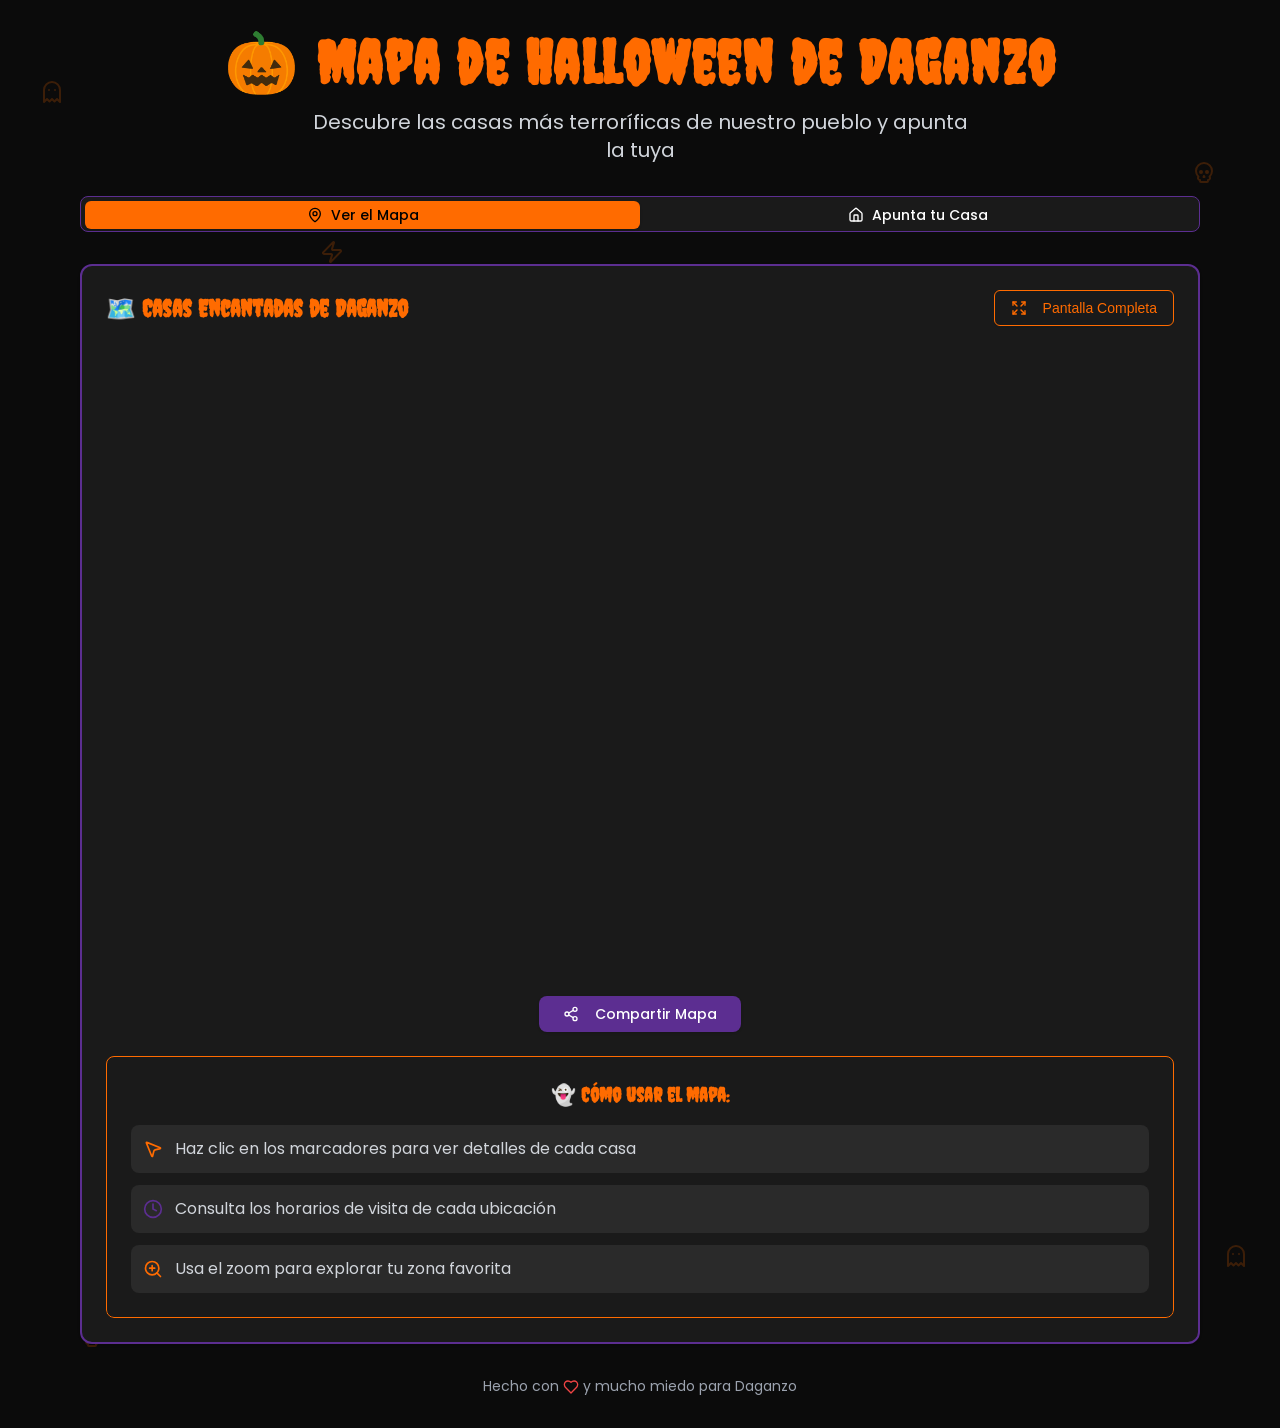
==== index.html @ 1470e87d "Add files via upload" ====
<!DOCTYPE html>
<!-- saved from url=(0047)https://spooky-map-1.preview.emergentagent.com/ -->
<html lang="es"><head><meta http-equiv="Content-Type" content="text/html; charset=UTF-8">
    
    <link rel="icon" href="data:image/svg+xml,&lt;svg xmlns=%22http://www.w3.org/2000/svg%22 viewBox=%220 0 100 100%22&gt;&lt;text y=%22.9em%22 font-size=%2290%22&gt;%F0%9F%8E%83&lt;/text&gt;&lt;/svg&gt;">
    <meta name="viewport" content="width=device-width, initial-scale=1">
    <meta name="theme-color" content="#ff6b00">
    <meta name="description" content="Mapa de Halloween de Daganzo - Descubre las casas más terroríficas del pueblo y apunta la tuya">
    <link rel="preconnect" href="https://fonts.googleapis.com/">
    <link rel="preconnect" href="https://fonts.gstatic.com/" crossorigin="">
    <title>🎃 Mapa de Halloween de Daganzo</title>
  <script defer="" src="./🎃 Mapa de Halloween de Daganzo_files/bundle.js.descarga"></script><style>*, ::before, ::after {
  --tw-border-spacing-x: 0;
  --tw-border-spacing-y: 0;
  --tw-translate-x: 0;
  --tw-translate-y: 0;
  --tw-rotate: 0;
  --tw-skew-x: 0;
  --tw-skew-y: 0;
  --tw-scale-x: 1;
  --tw-scale-y: 1;
  --tw-pan-x:  ;
  --tw-pan-y:  ;
  --tw-pinch-zoom:  ;
  --tw-scroll-snap-strictness: proximity;
  --tw-gradient-from-position:  ;
  --tw-gradient-via-position:  ;
  --tw-gradient-to-position:  ;
  --tw-ordinal:  ;
  --tw-slashed-zero:  ;
  --tw-numeric-figure:  ;
  --tw-numeric-spacing:  ;
  --tw-numeric-fraction:  ;
  --tw-ring-inset:  ;
  --tw-ring-offset-width: 0px;
  --tw-ring-offset-color: #fff;
  --tw-ring-color: rgb(59 130 246 / 0.5);
  --tw-ring-offset-shadow: 0 0 #0000;
  --tw-ring-shadow: 0 0 #0000;
  --tw-shadow: 0 0 #0000;
  --tw-shadow-colored: 0 0 #0000;
  --tw-blur:  ;
  --tw-brightness:  ;
  --tw-contrast:  ;
  --tw-grayscale:  ;
  --tw-hue-rotate:  ;
  --tw-invert:  ;
  --tw-saturate:  ;
  --tw-sepia:  ;
  --tw-drop-shadow:  ;
  --tw-backdrop-blur:  ;
  --tw-backdrop-brightness:  ;
  --tw-backdrop-contrast:  ;
  --tw-backdrop-grayscale:  ;
  --tw-backdrop-hue-rotate:  ;
  --tw-backdrop-invert:  ;
  --tw-backdrop-opacity:  ;
  --tw-backdrop-saturate:  ;
  --tw-backdrop-sepia:  ;
  --tw-contain-size:  ;
  --tw-contain-layout:  ;
  --tw-contain-paint:  ;
  --tw-contain-style:  ;
}

::backdrop {
  --tw-border-spacing-x: 0;
  --tw-border-spacing-y: 0;
  --tw-translate-x: 0;
  --tw-translate-y: 0;
  --tw-rotate: 0;
  --tw-skew-x: 0;
  --tw-skew-y: 0;
  --tw-scale-x: 1;
  --tw-scale-y: 1;
  --tw-pan-x:  ;
  --tw-pan-y:  ;
  --tw-pinch-zoom:  ;
  --tw-scroll-snap-strictness: proximity;
  --tw-gradient-from-position:  ;
  --tw-gradient-via-position:  ;
  --tw-gradient-to-position:  ;
  --tw-ordinal:  ;
  --tw-slashed-zero:  ;
  --tw-numeric-figure:  ;
  --tw-numeric-spacing:  ;
  --tw-numeric-fraction:  ;
  --tw-ring-inset:  ;
  --tw-ring-offset-width: 0px;
  --tw-ring-offset-color: #fff;
  --tw-ring-color: rgb(59 130 246 / 0.5);
  --tw-ring-offset-shadow: 0 0 #0000;
  --tw-ring-shadow: 0 0 #0000;
  --tw-shadow: 0 0 #0000;
  --tw-shadow-colored: 0 0 #0000;
  --tw-blur:  ;
  --tw-brightness:  ;
  --tw-contrast:  ;
  --tw-grayscale:  ;
  --tw-hue-rotate:  ;
  --tw-invert:  ;
  --tw-saturate:  ;
  --tw-sepia:  ;
  --tw-drop-shadow:  ;
  --tw-backdrop-blur:  ;
  --tw-backdrop-brightness:  ;
  --tw-backdrop-contrast:  ;
  --tw-backdrop-grayscale:  ;
  --tw-backdrop-hue-rotate:  ;
  --tw-backdrop-invert:  ;
  --tw-backdrop-opacity:  ;
  --tw-backdrop-saturate:  ;
  --tw-backdrop-sepia:  ;
  --tw-contain-size:  ;
  --tw-contain-layout:  ;
  --tw-contain-paint:  ;
  --tw-contain-style:  ;
}/*
! tailwindcss v3.4.17 | MIT License | https://tailwindcss.com
*//*
1. Prevent padding and border from affecting element width. (https://github.com/mozdevs/cssremedy/issues/4)
2. Allow adding a border to an element by just adding a border-width. (https://github.com/tailwindcss/tailwindcss/pull/116)
*/

*,
::before,
::after {
  box-sizing: border-box; /* 1 */
  border-width: 0; /* 2 */
  border-style: solid; /* 2 */
  border-color: #e5e7eb; /* 2 */
}

::before,
::after {
  --tw-content: '';
}

/*
1. Use a consistent sensible line-height in all browsers.
2. Prevent adjustments of font size after orientation changes in iOS.
3. Use a more readable tab size.
4. Use the user's configured `sans` font-family by default.
5. Use the user's configured `sans` font-feature-settings by default.
6. Use the user's configured `sans` font-variation-settings by default.
7. Disable tap highlights on iOS
*/

html,
:host {
  line-height: 1.5; /* 1 */
  -webkit-text-size-adjust: 100%; /* 2 */ /* 3 */
  tab-size: 4; /* 3 */
  font-family: ui-sans-serif, system-ui, sans-serif, "Apple Color Emoji", "Segoe UI Emoji", "Segoe UI Symbol", "Noto Color Emoji"; /* 4 */
  font-feature-settings: normal; /* 5 */
  font-variation-settings: normal; /* 6 */
  -webkit-tap-highlight-color: transparent; /* 7 */
}

/*
1. Remove the margin in all browsers.
2. Inherit line-height from `html` so users can set them as a class directly on the `html` element.
*/

body {
  margin: 0; /* 1 */
  line-height: inherit; /* 2 */
}

/*
1. Add the correct height in Firefox.
2. Correct the inheritance of border color in Firefox. (https://bugzilla.mozilla.org/show_bug.cgi?id=190655)
3. Ensure horizontal rules are visible by default.
*/

hr {
  height: 0; /* 1 */
  color: inherit; /* 2 */
  border-top-width: 1px; /* 3 */
}

/*
Add the correct text decoration in Chrome, Edge, and Safari.
*/

abbr:where([title]) {
  -webkit-text-decoration: underline dotted;
          text-decoration: underline dotted;
}

/*
Remove the default font size and weight for headings.
*/

h1,
h2,
h3,
h4,
h5,
h6 {
  font-size: inherit;
  font-weight: inherit;
}

/*
Reset links to optimize for opt-in styling instead of opt-out.
*/

a {
  color: inherit;
  text-decoration: inherit;
}

/*
Add the correct font weight in Edge and Safari.
*/

b,
strong {
  font-weight: bolder;
}

/*
1. Use the user's configured `mono` font-family by default.
2. Use the user's configured `mono` font-feature-settings by default.
3. Use the user's configured `mono` font-variation-settings by default.
4. Correct the odd `em` font sizing in all browsers.
*/

code,
kbd,
samp,
pre {
  font-family: ui-monospace, SFMono-Regular, Menlo, Monaco, Consolas, "Liberation Mono", "Courier New", monospace; /* 1 */
  font-feature-settings: normal; /* 2 */
  font-variation-settings: normal; /* 3 */
  font-size: 1em; /* 4 */
}

/*
Add the correct font size in all browsers.
*/

small {
  font-size: 80%;
}

/*
Prevent `sub` and `sup` elements from affecting the line height in all browsers.
*/

sub,
sup {
  font-size: 75%;
  line-height: 0;
  position: relative;
  vertical-align: baseline;
}

sub {
  bottom: -0.25em;
}

sup {
  top: -0.5em;
}

/*
1. Remove text indentation from table contents in Chrome and Safari. (https://bugs.chromium.org/p/chromium/issues/detail?id=999088, https://bugs.webkit.org/show_bug.cgi?id=201297)
2. Correct table border color inheritance in all Chrome and Safari. (https://bugs.chromium.org/p/chromium/issues/detail?id=935729, https://bugs.webkit.org/show_bug.cgi?id=195016)
3. Remove gaps between table borders by default.
*/

table {
  text-indent: 0; /* 1 */
  border-color: inherit; /* 2 */
  border-collapse: collapse; /* 3 */
}

/*
1. Change the font styles in all browsers.
2. Remove the margin in Firefox and Safari.
3. Remove default padding in all browsers.
*/

button,
input,
optgroup,
select,
textarea {
  font-family: inherit; /* 1 */
  font-feature-settings: inherit; /* 1 */
  font-variation-settings: inherit; /* 1 */
  font-size: 100%; /* 1 */
  font-weight: inherit; /* 1 */
  line-height: inherit; /* 1 */
  letter-spacing: inherit; /* 1 */
  color: inherit; /* 1 */
  margin: 0; /* 2 */
  padding: 0; /* 3 */
}

/*
Remove the inheritance of text transform in Edge and Firefox.
*/

button,
select {
  text-transform: none;
}

/*
1. Correct the inability to style clickable types in iOS and Safari.
2. Remove default button styles.
*/

button,
input:where([type='button']),
input:where([type='reset']),
input:where([type='submit']) {
  -webkit-appearance: button; /* 1 */
  background-color: transparent; /* 2 */
  background-image: none; /* 2 */
}

/*
Use the modern Firefox focus style for all focusable elements.
*/

:-moz-focusring {
  outline: auto;
}

/*
Remove the additional `:invalid` styles in Firefox. (https://github.com/mozilla/gecko-dev/blob/2f9eacd9d3d995c937b4251a5557d95d494c9be1/layout/style/res/forms.css#L728-L737)
*/

:-moz-ui-invalid {
  box-shadow: none;
}

/*
Add the correct vertical alignment in Chrome and Firefox.
*/

progress {
  vertical-align: baseline;
}

/*
Correct the cursor style of increment and decrement buttons in Safari.
*/

::-webkit-inner-spin-button,
::-webkit-outer-spin-button {
  height: auto;
}

/*
1. Correct the odd appearance in Chrome and Safari.
2. Correct the outline style in Safari.
*/

[type='search'] {
  -webkit-appearance: textfield; /* 1 */
  outline-offset: -2px; /* 2 */
}

/*
Remove the inner padding in Chrome and Safari on macOS.
*/

::-webkit-search-decoration {
  -webkit-appearance: none;
}

/*
1. Correct the inability to style clickable types in iOS and Safari.
2. Change font properties to `inherit` in Safari.
*/

::-webkit-file-upload-button {
  -webkit-appearance: button; /* 1 */
  font: inherit; /* 2 */
}

/*
Add the correct display in Chrome and Safari.
*/

summary {
  display: list-item;
}

/*
Removes the default spacing and border for appropriate elements.
*/

blockquote,
dl,
dd,
h1,
h2,
h3,
h4,
h5,
h6,
hr,
figure,
p,
pre {
  margin: 0;
}

fieldset {
  margin: 0;
  padding: 0;
}

legend {
  padding: 0;
}

ol,
ul,
menu {
  list-style: none;
  margin: 0;
  padding: 0;
}

/*
Reset default styling for dialogs.
*/
dialog {
  padding: 0;
}

/*
Prevent resizing textareas horizontally by default.
*/

textarea {
  resize: vertical;
}

/*
1. Reset the default placeholder opacity in Firefox. (https://github.com/tailwindlabs/tailwindcss/issues/3300)
2. Set the default placeholder color to the user's configured gray 400 color.
*/

input::placeholder,
textarea::placeholder {
  opacity: 1; /* 1 */
  color: #9ca3af; /* 2 */
}

/*
Set the default cursor for buttons.
*/

button,
[role="button"] {
  cursor: pointer;
}

/*
Make sure disabled buttons don't get the pointer cursor.
*/
:disabled {
  cursor: default;
}

/*
1. Make replaced elements `display: block` by default. (https://github.com/mozdevs/cssremedy/issues/14)
2. Add `vertical-align: middle` to align replaced elements more sensibly by default. (https://github.com/jensimmons/cssremedy/issues/14#issuecomment-634934210)
   This can trigger a poorly considered lint error in some tools but is included by design.
*/

img,
svg,
video,
canvas,
audio,
iframe,
embed,
object {
  display: block; /* 1 */
  vertical-align: middle; /* 2 */
}

/*
Constrain images and videos to the parent width and preserve their intrinsic aspect ratio. (https://github.com/mozdevs/cssremedy/issues/14)
*/

img,
video {
  max-width: 100%;
  height: auto;
}

/* Make elements with the HTML hidden attribute stay hidden by default */
[hidden]:where(:not([hidden="until-found"])) {
  display: none;
}
  :root {
        --background: 0 0% 100%;
        --foreground: 0 0% 3.9%;
        --card: 0 0% 100%;
        --card-foreground: 0 0% 3.9%;
        --popover: 0 0% 100%;
        --popover-foreground: 0 0% 3.9%;
        --primary: 0 0% 9%;
        --primary-foreground: 0 0% 98%;
        --secondary: 0 0% 96.1%;
        --secondary-foreground: 0 0% 9%;
        --muted: 0 0% 96.1%;
        --muted-foreground: 0 0% 45.1%;
        --accent: 0 0% 96.1%;
        --accent-foreground: 0 0% 9%;
        --destructive: 0 84.2% 60.2%;
        --destructive-foreground: 0 0% 98%;
        --border: 0 0% 89.8%;
        --input: 0 0% 89.8%;
        --ring: 0 0% 3.9%;
        --chart-1: 12 76% 61%;
        --chart-2: 173 58% 39%;
        --chart-3: 197 37% 24%;
        --chart-4: 43 74% 66%;
        --chart-5: 27 87% 67%;
        --radius: 0.5rem;
    }
  * {
  border-color: hsl(var(--border));
}
  body {
  background-color: hsl(var(--background));
  color: hsl(var(--foreground));
}
.container {
  width: 100%;
}
@media (min-width: 640px) {

  .container {
    max-width: 640px;
  }
}
@media (min-width: 768px) {

  .container {
    max-width: 768px;
  }
}
@media (min-width: 1024px) {

  .container {
    max-width: 1024px;
  }
}
@media (min-width: 1280px) {

  .container {
    max-width: 1280px;
  }
}
@media (min-width: 1536px) {

  .container {
    max-width: 1536px;
  }
}
.sr-only {
  position: absolute;
  width: 1px;
  height: 1px;
  padding: 0;
  margin: -1px;
  overflow: hidden;
  clip: rect(0, 0, 0, 0);
  white-space: nowrap;
  border-width: 0;
}
.pointer-events-none {
  pointer-events: none;
}
.pointer-events-auto {
  pointer-events: auto;
}
.visible {
  visibility: visible;
}
.invisible {
  visibility: hidden;
}
.fixed {
  position: fixed;
}
.absolute {
  position: absolute;
}
.relative {
  position: relative;
}
.inset-0 {
  inset: 0px;
}
.inset-x-0 {
  left: 0px;
  right: 0px;
}
.inset-y-0 {
  top: 0px;
  bottom: 0px;
}
.-bottom-12 {
  bottom: -3rem;
}
.-left-12 {
  left: -3rem;
}
.-right-12 {
  right: -3rem;
}
.-top-12 {
  top: -3rem;
}
.bottom-0 {
  bottom: 0px;
}
.bottom-20 {
  bottom: 5rem;
}
.bottom-40 {
  bottom: 10rem;
}
.left-0 {
  left: 0px;
}
.left-1 {
  left: 0.25rem;
}
.left-1\/2 {
  left: 50%;
}
.left-1\/4 {
  left: 25%;
}
.left-10 {
  left: 2.5rem;
}
.left-2 {
  left: 0.5rem;
}
.left-20 {
  left: 5rem;
}
.left-\[50\%\] {
  left: 50%;
}
.right-0 {
  right: 0px;
}
.right-1 {
  right: 0.25rem;
}
.right-16 {
  right: 4rem;
}
.right-2 {
  right: 0.5rem;
}
.right-4 {
  right: 1rem;
}
.right-8 {
  right: 2rem;
}
.top-0 {
  top: 0px;
}
.top-1 {
  top: 0.25rem;
}
.top-1\/2 {
  top: 50%;
}
.top-20 {
  top: 5rem;
}
.top-4 {
  top: 1rem;
}
.top-40 {
  top: 10rem;
}
.top-60 {
  top: 15rem;
}
.top-\[1px\] {
  top: 1px;
}
.top-\[50\%\] {
  top: 50%;
}
.top-\[60\%\] {
  top: 60%;
}
.top-full {
  top: 100%;
}
.bottom-4 {
  bottom: 1rem;
}
.z-10 {
  z-index: 10;
}
.z-50 {
  z-index: 50;
}
.z-\[100\] {
  z-index: 100;
}
.z-\[1\] {
  z-index: 1;
}
.-mx-1 {
  margin-left: -0.25rem;
  margin-right: -0.25rem;
}
.mx-auto {
  margin-left: auto;
  margin-right: auto;
}
.my-1 {
  margin-top: 0.25rem;
  margin-bottom: 0.25rem;
}
.my-6 {
  margin-top: 1.5rem;
  margin-bottom: 1.5rem;
}
.-ml-4 {
  margin-left: -1rem;
}
.-mt-4 {
  margin-top: -1rem;
}
.mb-1 {
  margin-bottom: 0.25rem;
}
.mb-4 {
  margin-bottom: 1rem;
}
.mb-6 {
  margin-bottom: 1.5rem;
}
.mb-8 {
  margin-bottom: 2rem;
}
.ml-1 {
  margin-left: 0.25rem;
}
.ml-auto {
  margin-left: auto;
}
.mr-2 {
  margin-right: 0.5rem;
}
.mr-3 {
  margin-right: 0.75rem;
}
.mt-0 {
  margin-top: 0px;
}
.mt-1\.5 {
  margin-top: 0.375rem;
}
.mt-2 {
  margin-top: 0.5rem;
}
.mt-24 {
  margin-top: 6rem;
}
.mt-4 {
  margin-top: 1rem;
}
.mt-auto {
  margin-top: auto;
}
.mt-6 {
  margin-top: 1.5rem;
}
.mt-8 {
  margin-top: 2rem;
}
.block {
  display: block;
}
.inline {
  display: inline;
}
.flex {
  display: flex;
}
.inline-flex {
  display: inline-flex;
}
.table {
  display: table;
}
.grid {
  display: grid;
}
.hidden {
  display: none;
}
.aspect-square {
  aspect-ratio: 1 / 1;
}
.h-1\.5 {
  height: 0.375rem;
}
.h-10 {
  height: 2.5rem;
}
.h-2 {
  height: 0.5rem;
}
.h-2\.5 {
  height: 0.625rem;
}
.h-3 {
  height: 0.75rem;
}
.h-3\.5 {
  height: 0.875rem;
}
.h-4 {
  height: 1rem;
}
.h-5 {
  height: 1.25rem;
}
.h-7 {
  height: 1.75rem;
}
.h-8 {
  height: 2rem;
}
.h-9 {
  height: 2.25rem;
}
.h-\[1px\] {
  height: 1px;
}
.h-\[60vh\] {
  height: 60vh;
}
.h-\[calc\(100vh-120px\)\] {
  height: calc(100vh - 120px);
}
.h-\[var\(--radix-navigation-menu-viewport-height\)\] {
  height: var(--radix-navigation-menu-viewport-height);
}
.h-\[var\(--radix-select-trigger-height\)\] {
  height: var(--radix-select-trigger-height);
}
.h-auto {
  height: auto;
}
.h-full {
  height: 100%;
}
.h-px {
  height: 1px;
}
.h-\[calc\(100vh-200px\)\] {
  height: calc(100vh - 200px);
}
.max-h-\[--radix-context-menu-content-available-height\] {
  max-height: var(--radix-context-menu-content-available-height);
}
.max-h-\[--radix-select-content-available-height\] {
  max-height: var(--radix-select-content-available-height);
}
.max-h-\[300px\] {
  max-height: 300px;
}
.max-h-\[var\(--radix-dropdown-menu-content-available-height\)\] {
  max-height: var(--radix-dropdown-menu-content-available-height);
}
.max-h-screen {
  max-height: 100vh;
}
.min-h-\[60px\] {
  min-height: 60px;
}
.min-h-screen {
  min-height: 100vh;
}
.w-10 {
  width: 2.5rem;
}
.w-2 {
  width: 0.5rem;
}
.w-2\.5 {
  width: 0.625rem;
}
.w-3 {
  width: 0.75rem;
}
.w-3\.5 {
  width: 0.875rem;
}
.w-3\/4 {
  width: 75%;
}
.w-4 {
  width: 1rem;
}
.w-5 {
  width: 1.25rem;
}
.w-64 {
  width: 16rem;
}
.w-7 {
  width: 1.75rem;
}
.w-72 {
  width: 18rem;
}
.w-8 {
  width: 2rem;
}
.w-9 {
  width: 2.25rem;
}
.w-\[100px\] {
  width: 100px;
}
.w-\[1px\] {
  width: 1px;
}
.w-full {
  width: 100%;
}
.w-max {
  width: max-content;
}
.w-px {
  width: 1px;
}
.min-w-0 {
  min-width: 0px;
}
.min-w-10 {
  min-width: 2.5rem;
}
.min-w-8 {
  min-width: 2rem;
}
.min-w-9 {
  min-width: 2.25rem;
}
.min-w-\[12rem\] {
  min-width: 12rem;
}
.min-w-\[8rem\] {
  min-width: 8rem;
}
.min-w-\[var\(--radix-select-trigger-width\)\] {
  min-width: var(--radix-select-trigger-width);
}
.max-w-2xl {
  max-width: 42rem;
}
.max-w-3xl {
  max-width: 48rem;
}
.max-w-6xl {
  max-width: 72rem;
}
.max-w-lg {
  max-width: 32rem;
}
.max-w-max {
  max-width: max-content;
}
.max-w-sm {
  max-width: 24rem;
}
.flex-1 {
  flex: 1 1;
}
.flex-shrink-0 {
  flex-shrink: 0;
}
.shrink-0 {
  flex-shrink: 0;
}
.grow {
  flex-grow: 1;
}
.grow-0 {
  flex-grow: 0;
}
.basis-full {
  flex-basis: 100%;
}
.caption-bottom {
  caption-side: bottom;
}
.border-collapse {
  border-collapse: collapse;
}
.origin-\[--radix-context-menu-content-transform-origin\] {
  transform-origin: var(--radix-context-menu-content-transform-origin);
}
.origin-\[--radix-dropdown-menu-content-transform-origin\] {
  transform-origin: var(--radix-dropdown-menu-content-transform-origin);
}
.origin-\[--radix-hover-card-content-transform-origin\] {
  transform-origin: var(--radix-hover-card-content-transform-origin);
}
.origin-\[--radix-menubar-content-transform-origin\] {
  transform-origin: var(--radix-menubar-content-transform-origin);
}
.origin-\[--radix-popover-content-transform-origin\] {
  transform-origin: var(--radix-popover-content-transform-origin);
}
.origin-\[--radix-select-content-transform-origin\] {
  transform-origin: var(--radix-select-content-transform-origin);
}
.origin-\[--radix-tooltip-content-transform-origin\] {
  transform-origin: var(--radix-tooltip-content-transform-origin);
}
.-translate-x-1\/2 {
  --tw-translate-x: -50%;
  transform: translate(var(--tw-translate-x), var(--tw-translate-y)) rotate(var(--tw-rotate)) skewX(var(--tw-skew-x)) skewY(var(--tw-skew-y)) scaleX(var(--tw-scale-x)) scaleY(var(--tw-scale-y));
}
.-translate-y-1\/2 {
  --tw-translate-y: -50%;
  transform: translate(var(--tw-translate-x), var(--tw-translate-y)) rotate(var(--tw-rotate)) skewX(var(--tw-skew-x)) skewY(var(--tw-skew-y)) scaleX(var(--tw-scale-x)) scaleY(var(--tw-scale-y));
}
.translate-x-\[-50\%\] {
  --tw-translate-x: -50%;
  transform: translate(var(--tw-translate-x), var(--tw-translate-y)) rotate(var(--tw-rotate)) skewX(var(--tw-skew-x)) skewY(var(--tw-skew-y)) scaleX(var(--tw-scale-x)) scaleY(var(--tw-scale-y));
}
.translate-y-\[-50\%\] {
  --tw-translate-y: -50%;
  transform: translate(var(--tw-translate-x), var(--tw-translate-y)) rotate(var(--tw-rotate)) skewX(var(--tw-skew-x)) skewY(var(--tw-skew-y)) scaleX(var(--tw-scale-x)) scaleY(var(--tw-scale-y));
}
.rotate-45 {
  --tw-rotate: 45deg;
  transform: translate(var(--tw-translate-x), var(--tw-translate-y)) rotate(var(--tw-rotate)) skewX(var(--tw-skew-x)) skewY(var(--tw-skew-y)) scaleX(var(--tw-scale-x)) scaleY(var(--tw-scale-y));
}
.rotate-90 {
  --tw-rotate: 90deg;
  transform: translate(var(--tw-translate-x), var(--tw-translate-y)) rotate(var(--tw-rotate)) skewX(var(--tw-skew-x)) skewY(var(--tw-skew-y)) scaleX(var(--tw-scale-x)) scaleY(var(--tw-scale-y));
}
.transform {
  transform: translate(var(--tw-translate-x), var(--tw-translate-y)) rotate(var(--tw-rotate)) skewX(var(--tw-skew-x)) skewY(var(--tw-skew-y)) scaleX(var(--tw-scale-x)) scaleY(var(--tw-scale-y));
}
@keyframes bounce {

  0%, 100% {
    transform: translateY(-25%);
    animation-timing-function: cubic-bezier(0.8,0,1,1);
  }

  50% {
    transform: none;
    animation-timing-function: cubic-bezier(0,0,0.2,1);
  }
}
.animate-bounce {
  animation: bounce 1s infinite;
}
@keyframes pulse {

  50% {
    opacity: .5;
  }
}
.animate-pulse {
  animation: pulse 2s cubic-bezier(0.4, 0, 0.6, 1) infinite;
}
.cursor-default {
  cursor: default;
}
.cursor-pointer {
  cursor: pointer;
}
.touch-none {
  touch-action: none;
}
.select-none {
  -webkit-user-select: none;
          user-select: none;
}
.list-none {
  list-style-type: none;
}
.grid-cols-2 {
  grid-template-columns: repeat(2, minmax(0, 1fr));
}
.flex-row {
  flex-direction: row;
}
.flex-col {
  flex-direction: column;
}
.flex-col-reverse {
  flex-direction: column-reverse;
}
.flex-wrap {
  flex-wrap: wrap;
}
.items-end {
  align-items: flex-end;
}
.items-center {
  align-items: center;
}
.justify-center {
  justify-content: center;
}
.justify-between {
  justify-content: space-between;
}
.gap-1 {
  gap: 0.25rem;
}
.gap-1\.5 {
  gap: 0.375rem;
}
.gap-2 {
  gap: 0.5rem;
}
.gap-4 {
  gap: 1rem;
}
.space-x-1 > :not([hidden]) ~ :not([hidden]) {
  --tw-space-x-reverse: 0;
  margin-right: calc(0.25rem * var(--tw-space-x-reverse));
  margin-left: calc(0.25rem * calc(1 - var(--tw-space-x-reverse)));
}
.space-x-2 > :not([hidden]) ~ :not([hidden]) {
  --tw-space-x-reverse: 0;
  margin-right: calc(0.5rem * var(--tw-space-x-reverse));
  margin-left: calc(0.5rem * calc(1 - var(--tw-space-x-reverse)));
}
.space-y-1 > :not([hidden]) ~ :not([hidden]) {
  --tw-space-y-reverse: 0;
  margin-top: calc(0.25rem * calc(1 - var(--tw-space-y-reverse)));
  margin-bottom: calc(0.25rem * var(--tw-space-y-reverse));
}
.space-y-1\.5 > :not([hidden]) ~ :not([hidden]) {
  --tw-space-y-reverse: 0;
  margin-top: calc(0.375rem * calc(1 - var(--tw-space-y-reverse)));
  margin-bottom: calc(0.375rem * var(--tw-space-y-reverse));
}
.space-y-2 > :not([hidden]) ~ :not([hidden]) {
  --tw-space-y-reverse: 0;
  margin-top: calc(0.5rem * calc(1 - var(--tw-space-y-reverse)));
  margin-bottom: calc(0.5rem * var(--tw-space-y-reverse));
}
.space-y-4 > :not([hidden]) ~ :not([hidden]) {
  --tw-space-y-reverse: 0;
  margin-top: calc(1rem * calc(1 - var(--tw-space-y-reverse)));
  margin-bottom: calc(1rem * var(--tw-space-y-reverse));
}
.space-x-3 > :not([hidden]) ~ :not([hidden]) {
  --tw-space-x-reverse: 0;
  margin-right: calc(0.75rem * var(--tw-space-x-reverse));
  margin-left: calc(0.75rem * calc(1 - var(--tw-space-x-reverse)));
}
.space-y-3 > :not([hidden]) ~ :not([hidden]) {
  --tw-space-y-reverse: 0;
  margin-top: calc(0.75rem * calc(1 - var(--tw-space-y-reverse)));
  margin-bottom: calc(0.75rem * var(--tw-space-y-reverse));
}
.space-y-6 > :not([hidden]) ~ :not([hidden]) {
  --tw-space-y-reverse: 0;
  margin-top: calc(1.5rem * calc(1 - var(--tw-space-y-reverse)));
  margin-bottom: calc(1.5rem * var(--tw-space-y-reverse));
}
.overflow-auto {
  overflow: auto;
}
.overflow-hidden {
  overflow: hidden;
}
.overflow-y-auto {
  overflow-y: auto;
}
.overflow-x-hidden {
  overflow-x: hidden;
}
.whitespace-nowrap {
  white-space: nowrap;
}
.break-words {
  overflow-wrap: break-word;
}
.rounded-\[inherit\] {
  border-radius: inherit;
}
.rounded-full {
  border-radius: 9999px;
}
.rounded-lg {
  border-radius: var(--radius);
}
.rounded-md {
  border-radius: calc(var(--radius) - 2px);
}
.rounded-sm {
  border-radius: calc(var(--radius) - 4px);
}
.rounded-xl {
  border-radius: 0.75rem;
}
.rounded-t-\[10px\] {
  border-top-left-radius: 10px;
  border-top-right-radius: 10px;
}
.rounded-tl-sm {
  border-top-left-radius: calc(var(--radius) - 4px);
}
.border {
  border-width: 1px;
}
.border-0 {
  border-width: 0px;
}
.border-2 {
  border-width: 2px;
}
.border-y {
  border-top-width: 1px;
  border-bottom-width: 1px;
}
.border-b {
  border-bottom-width: 1px;
}
.border-l {
  border-left-width: 1px;
}
.border-r {
  border-right-width: 1px;
}
.border-t {
  border-top-width: 1px;
}
.border-\[\#5c2e91\] {
  --tw-border-opacity: 1;
  border-color: rgb(92 46 145 / var(--tw-border-opacity, 1));
}
.border-\[\#ff6b00\] {
  --tw-border-opacity: 1;
  border-color: rgb(255 107 0 / var(--tw-border-opacity, 1));
}
.border-destructive {
  border-color: hsl(var(--destructive));
}
.border-destructive\/50 {
  border-color: hsl(var(--destructive) / 0.5);
}
.border-input {
  border-color: hsl(var(--input));
}
.border-primary {
  border-color: hsl(var(--primary));
}
.border-primary\/50 {
  border-color: hsl(var(--primary) / 0.5);
}
.border-transparent {
  border-color: transparent;
}
.border-yellow-600 {
  --tw-border-opacity: 1;
  border-color: rgb(202 138 4 / var(--tw-border-opacity, 1));
}
.border-l-transparent {
  border-left-color: transparent;
}
.border-t-transparent {
  border-top-color: transparent;
}
.bg-\[\#0b0b0b\] {
  --tw-bg-opacity: 1;
  background-color: rgb(11 11 11 / var(--tw-bg-opacity, 1));
}
.bg-\[\#1a1a1a\] {
  --tw-bg-opacity: 1;
  background-color: rgb(26 26 26 / var(--tw-bg-opacity, 1));
}
.bg-\[\#5c2e91\]\/20 {
  background-color: rgb(92 46 145 / 0.2);
}
.bg-accent {
  background-color: hsl(var(--accent));
}
.bg-background {
  background-color: hsl(var(--background));
}
.bg-black\/80 {
  background-color: rgb(0 0 0 / 0.8);
}
.bg-border {
  background-color: hsl(var(--border));
}
.bg-card {
  background-color: hsl(var(--card));
}
.bg-destructive {
  background-color: hsl(var(--destructive));
}
.bg-foreground {
  background-color: hsl(var(--foreground));
}
.bg-muted {
  background-color: hsl(var(--muted));
}
.bg-muted\/50 {
  background-color: hsl(var(--muted) / 0.5);
}
.bg-popover {
  background-color: hsl(var(--popover));
}
.bg-primary {
  background-color: hsl(var(--primary));
}
.bg-primary\/10 {
  background-color: hsl(var(--primary) / 0.1);
}
.bg-primary\/20 {
  background-color: hsl(var(--primary) / 0.2);
}
.bg-secondary {
  background-color: hsl(var(--secondary));
}
.bg-transparent {
  background-color: transparent;
}
.bg-yellow-900\/20 {
  background-color: rgb(113 63 18 / 0.2);
}
.bg-\[\#2a2a2a\] {
  --tw-bg-opacity: 1;
  background-color: rgb(42 42 42 / var(--tw-bg-opacity, 1));
}
.bg-\[\#5c2e91\] {
  --tw-bg-opacity: 1;
  background-color: rgb(92 46 145 / var(--tw-bg-opacity, 1));
}
.bg-gradient-to-r {
  background-image: linear-gradient(to right, var(--tw-gradient-stops));
}
.from-\[\#ff6b00\] {
  --tw-gradient-from: #ff6b00 var(--tw-gradient-from-position);
  --tw-gradient-to: rgb(255 107 0 / 0) var(--tw-gradient-to-position);
  --tw-gradient-stops: var(--tw-gradient-from), var(--tw-gradient-to);
}
.to-\[\#ff8533\] {
  --tw-gradient-to: #ff8533 var(--tw-gradient-to-position);
}
.fill-current {
  fill: currentColor;
}
.fill-primary {
  fill: hsl(var(--primary));
}
.p-0 {
  padding: 0px;
}
.p-1 {
  padding: 0.25rem;
}
.p-2 {
  padding: 0.5rem;
}
.p-3 {
  padding: 0.75rem;
}
.p-4 {
  padding: 1rem;
}
.p-6 {
  padding: 1.5rem;
}
.p-8 {
  padding: 2rem;
}
.p-\[1px\] {
  padding: 1px;
}
.px-1\.5 {
  padding-left: 0.375rem;
  padding-right: 0.375rem;
}
.px-2 {
  padding-left: 0.5rem;
  padding-right: 0.5rem;
}
.px-2\.5 {
  padding-left: 0.625rem;
  padding-right: 0.625rem;
}
.px-3 {
  padding-left: 0.75rem;
  padding-right: 0.75rem;
}
.px-4 {
  padding-left: 1rem;
  padding-right: 1rem;
}
.px-8 {
  padding-left: 2rem;
  padding-right: 2rem;
}
.py-0\.5 {
  padding-top: 0.125rem;
  padding-bottom: 0.125rem;
}
.py-1 {
  padding-top: 0.25rem;
  padding-bottom: 0.25rem;
}
.py-1\.5 {
  padding-top: 0.375rem;
  padding-bottom: 0.375rem;
}
.py-2 {
  padding-top: 0.5rem;
  padding-bottom: 0.5rem;
}
.py-3 {
  padding-top: 0.75rem;
  padding-bottom: 0.75rem;
}
.py-4 {
  padding-top: 1rem;
  padding-bottom: 1rem;
}
.py-6 {
  padding-top: 1.5rem;
  padding-bottom: 1.5rem;
}
.py-8 {
  padding-top: 2rem;
  padding-bottom: 2rem;
}
.px-6 {
  padding-left: 1.5rem;
  padding-right: 1.5rem;
}
.pb-4 {
  padding-bottom: 1rem;
}
.pl-2 {
  padding-left: 0.5rem;
}
.pl-2\.5 {
  padding-left: 0.625rem;
}
.pl-4 {
  padding-left: 1rem;
}
.pl-8 {
  padding-left: 2rem;
}
.pr-2 {
  padding-right: 0.5rem;
}
.pr-2\.5 {
  padding-right: 0.625rem;
}
.pr-6 {
  padding-right: 1.5rem;
}
.pr-8 {
  padding-right: 2rem;
}
.pt-0 {
  padding-top: 0px;
}
.pt-1 {
  padding-top: 0.25rem;
}
.pt-4 {
  padding-top: 1rem;
}
.text-left {
  text-align: left;
}
.text-center {
  text-align: center;
}
.align-middle {
  vertical-align: middle;
}
.text-2xl {
  font-size: 1.5rem;
  line-height: 2rem;
}
.text-3xl {
  font-size: 1.875rem;
  line-height: 2.25rem;
}
.text-4xl {
  font-size: 2.25rem;
  line-height: 2.5rem;
}
.text-\[0\.8rem\] {
  font-size: 0.8rem;
}
.text-base {
  font-size: 1rem;
  line-height: 1.5rem;
}
.text-lg {
  font-size: 1.125rem;
  line-height: 1.75rem;
}
.text-sm {
  font-size: 0.875rem;
  line-height: 1.25rem;
}
.text-xl {
  font-size: 1.25rem;
  line-height: 1.75rem;
}
.text-xs {
  font-size: 0.75rem;
  line-height: 1rem;
}
.font-bold {
  font-weight: 700;
}
.font-medium {
  font-weight: 500;
}
.font-normal {
  font-weight: 400;
}
.font-semibold {
  font-weight: 600;
}
.leading-none {
  line-height: 1;
}
.leading-relaxed {
  line-height: 1.625;
}
.tracking-tight {
  letter-spacing: -0.025em;
}
.tracking-wide {
  letter-spacing: 0.025em;
}
.tracking-widest {
  letter-spacing: 0.1em;
}
.text-\[\#ff6b00\] {
  --tw-text-opacity: 1;
  color: rgb(255 107 0 / var(--tw-text-opacity, 1));
}
.text-accent-foreground {
  color: hsl(var(--accent-foreground));
}
.text-black {
  --tw-text-opacity: 1;
  color: rgb(0 0 0 / var(--tw-text-opacity, 1));
}
.text-card-foreground {
  color: hsl(var(--card-foreground));
}
.text-current {
  color: currentColor;
}
.text-destructive {
  color: hsl(var(--destructive));
}
.text-destructive-foreground {
  color: hsl(var(--destructive-foreground));
}
.text-foreground {
  color: hsl(var(--foreground));
}
.text-foreground\/50 {
  color: hsl(var(--foreground) / 0.5);
}
.text-gray-300 {
  --tw-text-opacity: 1;
  color: rgb(209 213 219 / var(--tw-text-opacity, 1));
}
.text-muted-foreground {
  color: hsl(var(--muted-foreground));
}
.text-popover-foreground {
  color: hsl(var(--popover-foreground));
}
.text-primary {
  color: hsl(var(--primary));
}
.text-primary-foreground {
  color: hsl(var(--primary-foreground));
}
.text-secondary-foreground {
  color: hsl(var(--secondary-foreground));
}
.text-white {
  --tw-text-opacity: 1;
  color: rgb(255 255 255 / var(--tw-text-opacity, 1));
}
.text-yellow-200 {
  --tw-text-opacity: 1;
  color: rgb(254 240 138 / var(--tw-text-opacity, 1));
}
.text-yellow-300 {
  --tw-text-opacity: 1;
  color: rgb(253 224 71 / var(--tw-text-opacity, 1));
}
.text-\[\#5c2e91\] {
  --tw-text-opacity: 1;
  color: rgb(92 46 145 / var(--tw-text-opacity, 1));
}
.text-gray-400 {
  --tw-text-opacity: 1;
  color: rgb(156 163 175 / var(--tw-text-opacity, 1));
}
.text-red-500 {
  --tw-text-opacity: 1;
  color: rgb(239 68 68 / var(--tw-text-opacity, 1));
}
.underline-offset-4 {
  text-underline-offset: 4px;
}
.opacity-0 {
  opacity: 0;
}
.opacity-20 {
  opacity: 0.2;
}
.opacity-50 {
  opacity: 0.5;
}
.opacity-60 {
  opacity: 0.6;
}
.opacity-70 {
  opacity: 0.7;
}
.opacity-90 {
  opacity: 0.9;
}
.shadow {
  --tw-shadow: 0 1px 3px 0 rgb(0 0 0 / 0.1), 0 1px 2px -1px rgb(0 0 0 / 0.1);
  --tw-shadow-colored: 0 1px 3px 0 var(--tw-shadow-color), 0 1px 2px -1px var(--tw-shadow-color);
  box-shadow: var(--tw-ring-offset-shadow, 0 0 #0000), var(--tw-ring-shadow, 0 0 #0000), var(--tw-shadow);
}
.shadow-lg {
  --tw-shadow: 0 10px 15px -3px rgb(0 0 0 / 0.1), 0 4px 6px -4px rgb(0 0 0 / 0.1);
  --tw-shadow-colored: 0 10px 15px -3px var(--tw-shadow-color), 0 4px 6px -4px var(--tw-shadow-color);
  box-shadow: var(--tw-ring-offset-shadow, 0 0 #0000), var(--tw-ring-shadow, 0 0 #0000), var(--tw-shadow);
}
.shadow-md {
  --tw-shadow: 0 4px 6px -1px rgb(0 0 0 / 0.1), 0 2px 4px -2px rgb(0 0 0 / 0.1);
  --tw-shadow-colored: 0 4px 6px -1px var(--tw-shadow-color), 0 2px 4px -2px var(--tw-shadow-color);
  box-shadow: var(--tw-ring-offset-shadow, 0 0 #0000), var(--tw-ring-shadow, 0 0 #0000), var(--tw-shadow);
}
.shadow-sm {
  --tw-shadow: 0 1px 2px 0 rgb(0 0 0 / 0.05);
  --tw-shadow-colored: 0 1px 2px 0 var(--tw-shadow-color);
  box-shadow: var(--tw-ring-offset-shadow, 0 0 #0000), var(--tw-ring-shadow, 0 0 #0000), var(--tw-shadow);
}
.outline-none {
  outline: 2px solid transparent;
  outline-offset: 2px;
}
.outline {
  outline-style: solid;
}
.ring-0 {
  --tw-ring-offset-shadow: var(--tw-ring-inset) 0 0 0 var(--tw-ring-offset-width) var(--tw-ring-offset-color);
  --tw-ring-shadow: var(--tw-ring-inset) 0 0 0 calc(0px + var(--tw-ring-offset-width)) var(--tw-ring-color);
  box-shadow: var(--tw-ring-offset-shadow), var(--tw-ring-shadow), var(--tw-shadow, 0 0 #0000);
}
.ring-1 {
  --tw-ring-offset-shadow: var(--tw-ring-inset) 0 0 0 var(--tw-ring-offset-width) var(--tw-ring-offset-color);
  --tw-ring-shadow: var(--tw-ring-inset) 0 0 0 calc(1px + var(--tw-ring-offset-width)) var(--tw-ring-color);
  box-shadow: var(--tw-ring-offset-shadow), var(--tw-ring-shadow), var(--tw-shadow, 0 0 #0000);
}
.ring-ring {
  --tw-ring-color: hsl(var(--ring));
}
.ring-offset-background {
  --tw-ring-offset-color: hsl(var(--background));
}
.filter {
  filter: var(--tw-blur) var(--tw-brightness) var(--tw-contrast) var(--tw-grayscale) var(--tw-hue-rotate) var(--tw-invert) var(--tw-saturate) var(--tw-sepia) var(--tw-drop-shadow);
}
.transition {
  transition-property: color, background-color, border-color, text-decoration-color, fill, stroke, opacity, box-shadow, transform, filter, backdrop-filter;
  transition-timing-function: cubic-bezier(0.4, 0, 0.2, 1);
  transition-duration: 150ms;
}
.transition-all {
  transition-property: all;
  transition-timing-function: cubic-bezier(0.4, 0, 0.2, 1);
  transition-duration: 150ms;
}
.transition-colors {
  transition-property: color, background-color, border-color, text-decoration-color, fill, stroke;
  transition-timing-function: cubic-bezier(0.4, 0, 0.2, 1);
  transition-duration: 150ms;
}
.transition-opacity {
  transition-property: opacity;
  transition-timing-function: cubic-bezier(0.4, 0, 0.2, 1);
  transition-duration: 150ms;
}
.transition-transform {
  transition-property: transform;
  transition-timing-function: cubic-bezier(0.4, 0, 0.2, 1);
  transition-duration: 150ms;
}
.duration-1000 {
  transition-duration: 1000ms;
}
.duration-200 {
  transition-duration: 200ms;
}
.duration-300 {
  transition-duration: 300ms;
}
.ease-in-out {
  transition-timing-function: cubic-bezier(0.4, 0, 0.2, 1);
}
@keyframes enter {

  from {
    opacity: var(--tw-enter-opacity, 1);
    transform: translate3d(var(--tw-enter-translate-x, 0), var(--tw-enter-translate-y, 0), 0) scale3d(var(--tw-enter-scale, 1), var(--tw-enter-scale, 1), var(--tw-enter-scale, 1)) rotate(var(--tw-enter-rotate, 0));
  }
}
@keyframes exit {

  to {
    opacity: var(--tw-exit-opacity, 1);
    transform: translate3d(var(--tw-exit-translate-x, 0), var(--tw-exit-translate-y, 0), 0) scale3d(var(--tw-exit-scale, 1), var(--tw-exit-scale, 1), var(--tw-exit-scale, 1)) rotate(var(--tw-exit-rotate, 0));
  }
}
.animate-in {
  animation-name: enter;
  animation-duration: 150ms;
  --tw-enter-opacity: initial;
  --tw-enter-scale: initial;
  --tw-enter-rotate: initial;
  --tw-enter-translate-x: initial;
  --tw-enter-translate-y: initial;
}
.fade-in-0 {
  --tw-enter-opacity: 0;
}
.zoom-in-95 {
  --tw-enter-scale: .95;
}
.duration-1000 {
  animation-duration: 1000ms;
}
.duration-200 {
  animation-duration: 200ms;
}
.duration-300 {
  animation-duration: 300ms;
}
.ease-in-out {
  animation-timing-function: cubic-bezier(0.4, 0, 0.2, 1);
}

body {
    margin: 0;
    font-family: -apple-system, BlinkMacSystemFont, "Segoe UI", "Roboto",
        "Oxygen", "Ubuntu", "Cantarell", "Fira Sans", "Droid Sans",
        "Helvetica Neue", sans-serif;
    -webkit-font-smoothing: antialiased;
    -moz-osx-font-smoothing: grayscale;
}

code {
    font-family: source-code-pro, Menlo, Monaco, Consolas, "Courier New",
        monospace;
}



.file\:border-0::file-selector-button {
  border-width: 0px;
}



.file\:bg-transparent::file-selector-button {
  background-color: transparent;
}



.file\:text-sm::file-selector-button {
  font-size: 0.875rem;
  line-height: 1.25rem;
}



.file\:font-medium::file-selector-button {
  font-weight: 500;
}



.file\:text-foreground::file-selector-button {
  color: hsl(var(--foreground));
}



.placeholder\:text-muted-foreground::placeholder {
  color: hsl(var(--muted-foreground));
}



.after\:absolute::after {
  content: var(--tw-content);
  position: absolute;
}



.after\:inset-y-0::after {
  content: var(--tw-content);
  top: 0px;
  bottom: 0px;
}



.after\:left-1\/2::after {
  content: var(--tw-content);
  left: 50%;
}



.after\:w-1::after {
  content: var(--tw-content);
  width: 0.25rem;
}



.after\:-translate-x-1\/2::after {
  content: var(--tw-content);
  --tw-translate-x: -50%;
  transform: translate(var(--tw-translate-x), var(--tw-translate-y)) rotate(var(--tw-rotate)) skewX(var(--tw-skew-x)) skewY(var(--tw-skew-y)) scaleX(var(--tw-scale-x)) scaleY(var(--tw-scale-y));
}



.first\:rounded-l-md:first-child {
  border-top-left-radius: calc(var(--radius) - 2px);
  border-bottom-left-radius: calc(var(--radius) - 2px);
}



.first\:border-l:first-child {
  border-left-width: 1px;
}



.last\:rounded-r-md:last-child {
  border-top-right-radius: calc(var(--radius) - 2px);
  border-bottom-right-radius: calc(var(--radius) - 2px);
}



.focus-within\:relative:focus-within {
  position: relative;
}



.focus-within\:z-20:focus-within {
  z-index: 20;
}



.hover\:scale-105:hover {
  --tw-scale-x: 1.05;
  --tw-scale-y: 1.05;
  transform: translate(var(--tw-translate-x), var(--tw-translate-y)) rotate(var(--tw-rotate)) skewX(var(--tw-skew-x)) skewY(var(--tw-skew-y)) scaleX(var(--tw-scale-x)) scaleY(var(--tw-scale-y));
}



.hover\:bg-\[\#5c2e91\]\/20:hover {
  background-color: rgb(92 46 145 / 0.2);
}



.hover\:bg-\[\#ff6b00\]:hover {
  --tw-bg-opacity: 1;
  background-color: rgb(255 107 0 / var(--tw-bg-opacity, 1));
}



.hover\:bg-\[\#ff6b00\]\/20:hover {
  background-color: rgb(255 107 0 / 0.2);
}



.hover\:bg-accent:hover {
  background-color: hsl(var(--accent));
}



.hover\:bg-destructive\/80:hover {
  background-color: hsl(var(--destructive) / 0.8);
}



.hover\:bg-destructive\/90:hover {
  background-color: hsl(var(--destructive) / 0.9);
}



.hover\:bg-muted:hover {
  background-color: hsl(var(--muted));
}



.hover\:bg-muted\/50:hover {
  background-color: hsl(var(--muted) / 0.5);
}



.hover\:bg-primary:hover {
  background-color: hsl(var(--primary));
}



.hover\:bg-primary\/80:hover {
  background-color: hsl(var(--primary) / 0.8);
}



.hover\:bg-primary\/90:hover {
  background-color: hsl(var(--primary) / 0.9);
}



.hover\:bg-secondary:hover {
  background-color: hsl(var(--secondary));
}



.hover\:bg-secondary\/80:hover {
  background-color: hsl(var(--secondary) / 0.8);
}



.hover\:bg-\[\#333\]:hover {
  --tw-bg-opacity: 1;
  background-color: rgb(51 51 51 / var(--tw-bg-opacity, 1));
}



.hover\:bg-\[\#4a2470\]:hover {
  --tw-bg-opacity: 1;
  background-color: rgb(74 36 112 / var(--tw-bg-opacity, 1));
}



.hover\:from-\[\#e55a00\]:hover {
  --tw-gradient-from: #e55a00 var(--tw-gradient-from-position);
  --tw-gradient-to: rgb(229 90 0 / 0) var(--tw-gradient-to-position);
  --tw-gradient-stops: var(--tw-gradient-from), var(--tw-gradient-to);
}



.hover\:to-\[\#ff6b00\]:hover {
  --tw-gradient-to: #ff6b00 var(--tw-gradient-to-position);
}



.hover\:text-accent-foreground:hover {
  color: hsl(var(--accent-foreground));
}



.hover\:text-black:hover {
  --tw-text-opacity: 1;
  color: rgb(0 0 0 / var(--tw-text-opacity, 1));
}



.hover\:text-foreground:hover {
  color: hsl(var(--foreground));
}



.hover\:text-muted-foreground:hover {
  color: hsl(var(--muted-foreground));
}



.hover\:text-primary-foreground:hover {
  color: hsl(var(--primary-foreground));
}



.hover\:underline:hover {
  text-decoration-line: underline;
}



.hover\:opacity-100:hover {
  opacity: 1;
}



.hover\:shadow-lg:hover {
  --tw-shadow: 0 10px 15px -3px rgb(0 0 0 / 0.1), 0 4px 6px -4px rgb(0 0 0 / 0.1);
  --tw-shadow-colored: 0 10px 15px -3px var(--tw-shadow-color), 0 4px 6px -4px var(--tw-shadow-color);
  box-shadow: var(--tw-ring-offset-shadow, 0 0 #0000), var(--tw-ring-shadow, 0 0 #0000), var(--tw-shadow);
}



.hover\:shadow-\[\#ff6b00\]\/50:hover {
  --tw-shadow-color: rgb(255 107 0 / 0.5);
  --tw-shadow: var(--tw-shadow-colored);
}



.hover\:shadow-\[\#5c2e91\]\/50:hover {
  --tw-shadow-color: rgb(92 46 145 / 0.5);
  --tw-shadow: var(--tw-shadow-colored);
}



.focus\:bg-accent:focus {
  background-color: hsl(var(--accent));
}



.focus\:bg-primary:focus {
  background-color: hsl(var(--primary));
}



.focus\:text-accent-foreground:focus {
  color: hsl(var(--accent-foreground));
}



.focus\:text-primary-foreground:focus {
  color: hsl(var(--primary-foreground));
}



.focus\:opacity-100:focus {
  opacity: 1;
}



.focus\:outline-none:focus {
  outline: 2px solid transparent;
  outline-offset: 2px;
}



.focus\:ring-1:focus {
  --tw-ring-offset-shadow: var(--tw-ring-inset) 0 0 0 var(--tw-ring-offset-width) var(--tw-ring-offset-color);
  --tw-ring-shadow: var(--tw-ring-inset) 0 0 0 calc(1px + var(--tw-ring-offset-width)) var(--tw-ring-color);
  box-shadow: var(--tw-ring-offset-shadow), var(--tw-ring-shadow), var(--tw-shadow, 0 0 #0000);
}



.focus\:ring-2:focus {
  --tw-ring-offset-shadow: var(--tw-ring-inset) 0 0 0 var(--tw-ring-offset-width) var(--tw-ring-offset-color);
  --tw-ring-shadow: var(--tw-ring-inset) 0 0 0 calc(2px + var(--tw-ring-offset-width)) var(--tw-ring-color);
  box-shadow: var(--tw-ring-offset-shadow), var(--tw-ring-shadow), var(--tw-shadow, 0 0 #0000);
}



.focus\:ring-ring:focus {
  --tw-ring-color: hsl(var(--ring));
}



.focus\:ring-offset-2:focus {
  --tw-ring-offset-width: 2px;
}



.focus-visible\:outline-none:focus-visible {
  outline: 2px solid transparent;
  outline-offset: 2px;
}



.focus-visible\:ring-1:focus-visible {
  --tw-ring-offset-shadow: var(--tw-ring-inset) 0 0 0 var(--tw-ring-offset-width) var(--tw-ring-offset-color);
  --tw-ring-shadow: var(--tw-ring-inset) 0 0 0 calc(1px + var(--tw-ring-offset-width)) var(--tw-ring-color);
  box-shadow: var(--tw-ring-offset-shadow), var(--tw-ring-shadow), var(--tw-shadow, 0 0 #0000);
}



.focus-visible\:ring-2:focus-visible {
  --tw-ring-offset-shadow: var(--tw-ring-inset) 0 0 0 var(--tw-ring-offset-width) var(--tw-ring-offset-color);
  --tw-ring-shadow: var(--tw-ring-inset) 0 0 0 calc(2px + var(--tw-ring-offset-width)) var(--tw-ring-color);
  box-shadow: var(--tw-ring-offset-shadow), var(--tw-ring-shadow), var(--tw-shadow, 0 0 #0000);
}



.focus-visible\:ring-ring:focus-visible {
  --tw-ring-color: hsl(var(--ring));
}



.focus-visible\:ring-offset-1:focus-visible {
  --tw-ring-offset-width: 1px;
}



.focus-visible\:ring-offset-2:focus-visible {
  --tw-ring-offset-width: 2px;
}



.focus-visible\:ring-offset-background:focus-visible {
  --tw-ring-offset-color: hsl(var(--background));
}



.disabled\:pointer-events-none:disabled {
  pointer-events: none;
}



.disabled\:cursor-not-allowed:disabled {
  cursor: not-allowed;
}



.disabled\:opacity-50:disabled {
  opacity: 0.5;
}



.group:hover .group-hover\:opacity-100 {
  opacity: 1;
}



.group.destructive .group-\[\.destructive\]\:border-muted\/40 {
  border-color: hsl(var(--muted) / 0.4);
}



.group.toaster .group-\[\.toaster\]\:border-border {
  border-color: hsl(var(--border));
}



.group.toast .group-\[\.toast\]\:bg-muted {
  background-color: hsl(var(--muted));
}



.group.toast .group-\[\.toast\]\:bg-primary {
  background-color: hsl(var(--primary));
}



.group.toaster .group-\[\.toaster\]\:bg-background {
  background-color: hsl(var(--background));
}



.group.destructive .group-\[\.destructive\]\:text-red-300 {
  --tw-text-opacity: 1;
  color: rgb(252 165 165 / var(--tw-text-opacity, 1));
}



.group.toast .group-\[\.toast\]\:text-muted-foreground {
  color: hsl(var(--muted-foreground));
}



.group.toast .group-\[\.toast\]\:text-primary-foreground {
  color: hsl(var(--primary-foreground));
}



.group.toaster .group-\[\.toaster\]\:text-foreground {
  color: hsl(var(--foreground));
}



.group.toaster .group-\[\.toaster\]\:shadow-lg {
  --tw-shadow: 0 10px 15px -3px rgb(0 0 0 / 0.1), 0 4px 6px -4px rgb(0 0 0 / 0.1);
  --tw-shadow-colored: 0 10px 15px -3px var(--tw-shadow-color), 0 4px 6px -4px var(--tw-shadow-color);
  box-shadow: var(--tw-ring-offset-shadow, 0 0 #0000), var(--tw-ring-shadow, 0 0 #0000), var(--tw-shadow);
}



.group.destructive .group-\[\.destructive\]\:hover\:border-destructive\/30:hover {
  border-color: hsl(var(--destructive) / 0.3);
}



.group.destructive .group-\[\.destructive\]\:hover\:bg-destructive:hover {
  background-color: hsl(var(--destructive));
}



.group.destructive .group-\[\.destructive\]\:hover\:text-destructive-foreground:hover {
  color: hsl(var(--destructive-foreground));
}



.group.destructive .group-\[\.destructive\]\:hover\:text-red-50:hover {
  --tw-text-opacity: 1;
  color: rgb(254 242 242 / var(--tw-text-opacity, 1));
}



.group.destructive .group-\[\.destructive\]\:focus\:ring-destructive:focus {
  --tw-ring-color: hsl(var(--destructive));
}



.group.destructive .group-\[\.destructive\]\:focus\:ring-red-400:focus {
  --tw-ring-opacity: 1;
  --tw-ring-color: rgb(248 113 113 / var(--tw-ring-opacity, 1));
}



.group.destructive .group-\[\.destructive\]\:focus\:ring-offset-red-600:focus {
  --tw-ring-offset-color: #dc2626;
}



.peer:disabled ~ .peer-disabled\:cursor-not-allowed {
  cursor: not-allowed;
}



.peer:disabled ~ .peer-disabled\:opacity-70 {
  opacity: 0.7;
}



.has-\[\:disabled\]\:opacity-50:has(:disabled) {
  opacity: 0.5;
}



.aria-selected\:bg-accent[aria-selected="true"] {
  background-color: hsl(var(--accent));
}



.aria-selected\:bg-accent\/50[aria-selected="true"] {
  background-color: hsl(var(--accent) / 0.5);
}



.aria-selected\:text-accent-foreground[aria-selected="true"] {
  color: hsl(var(--accent-foreground));
}



.aria-selected\:text-muted-foreground[aria-selected="true"] {
  color: hsl(var(--muted-foreground));
}



.aria-selected\:opacity-100[aria-selected="true"] {
  opacity: 1;
}



.data-\[disabled\=true\]\:pointer-events-none[data-disabled="true"] {
  pointer-events: none;
}



.data-\[disabled\]\:pointer-events-none[data-disabled] {
  pointer-events: none;
}



.data-\[panel-group-direction\=vertical\]\:h-px[data-panel-group-direction="vertical"] {
  height: 1px;
}



.data-\[panel-group-direction\=vertical\]\:w-full[data-panel-group-direction="vertical"] {
  width: 100%;
}



.data-\[side\=bottom\]\:translate-y-1[data-side="bottom"] {
  --tw-translate-y: 0.25rem;
  transform: translate(var(--tw-translate-x), var(--tw-translate-y)) rotate(var(--tw-rotate)) skewX(var(--tw-skew-x)) skewY(var(--tw-skew-y)) scaleX(var(--tw-scale-x)) scaleY(var(--tw-scale-y));
}



.data-\[side\=left\]\:-translate-x-1[data-side="left"] {
  --tw-translate-x: -0.25rem;
  transform: translate(var(--tw-translate-x), var(--tw-translate-y)) rotate(var(--tw-rotate)) skewX(var(--tw-skew-x)) skewY(var(--tw-skew-y)) scaleX(var(--tw-scale-x)) scaleY(var(--tw-scale-y));
}



.data-\[side\=right\]\:translate-x-1[data-side="right"] {
  --tw-translate-x: 0.25rem;
  transform: translate(var(--tw-translate-x), var(--tw-translate-y)) rotate(var(--tw-rotate)) skewX(var(--tw-skew-x)) skewY(var(--tw-skew-y)) scaleX(var(--tw-scale-x)) scaleY(var(--tw-scale-y));
}



.data-\[side\=top\]\:-translate-y-1[data-side="top"] {
  --tw-translate-y: -0.25rem;
  transform: translate(var(--tw-translate-x), var(--tw-translate-y)) rotate(var(--tw-rotate)) skewX(var(--tw-skew-x)) skewY(var(--tw-skew-y)) scaleX(var(--tw-scale-x)) scaleY(var(--tw-scale-y));
}



.data-\[state\=checked\]\:translate-x-4[data-state="checked"] {
  --tw-translate-x: 1rem;
  transform: translate(var(--tw-translate-x), var(--tw-translate-y)) rotate(var(--tw-rotate)) skewX(var(--tw-skew-x)) skewY(var(--tw-skew-y)) scaleX(var(--tw-scale-x)) scaleY(var(--tw-scale-y));
}



.data-\[state\=unchecked\]\:translate-x-0[data-state="unchecked"] {
  --tw-translate-x: 0px;
  transform: translate(var(--tw-translate-x), var(--tw-translate-y)) rotate(var(--tw-rotate)) skewX(var(--tw-skew-x)) skewY(var(--tw-skew-y)) scaleX(var(--tw-scale-x)) scaleY(var(--tw-scale-y));
}



.data-\[swipe\=cancel\]\:translate-x-0[data-swipe="cancel"] {
  --tw-translate-x: 0px;
  transform: translate(var(--tw-translate-x), var(--tw-translate-y)) rotate(var(--tw-rotate)) skewX(var(--tw-skew-x)) skewY(var(--tw-skew-y)) scaleX(var(--tw-scale-x)) scaleY(var(--tw-scale-y));
}



.data-\[swipe\=end\]\:translate-x-\[var\(--radix-toast-swipe-end-x\)\][data-swipe="end"] {
  --tw-translate-x: var(--radix-toast-swipe-end-x);
  transform: translate(var(--tw-translate-x), var(--tw-translate-y)) rotate(var(--tw-rotate)) skewX(var(--tw-skew-x)) skewY(var(--tw-skew-y)) scaleX(var(--tw-scale-x)) scaleY(var(--tw-scale-y));
}



.data-\[swipe\=move\]\:translate-x-\[var\(--radix-toast-swipe-move-x\)\][data-swipe="move"] {
  --tw-translate-x: var(--radix-toast-swipe-move-x);
  transform: translate(var(--tw-translate-x), var(--tw-translate-y)) rotate(var(--tw-rotate)) skewX(var(--tw-skew-x)) skewY(var(--tw-skew-y)) scaleX(var(--tw-scale-x)) scaleY(var(--tw-scale-y));
}



@keyframes accordion-up {

  from {
    height: var(--radix-accordion-content-height);
  }

  to {
    height: 0;
  }
}



.data-\[state\=closed\]\:animate-accordion-up[data-state="closed"] {
  animation: accordion-up 0.2s ease-out;
}



@keyframes accordion-down {

  from {
    height: 0;
  }

  to {
    height: var(--radix-accordion-content-height);
  }
}



.data-\[state\=open\]\:animate-accordion-down[data-state="open"] {
  animation: accordion-down 0.2s ease-out;
}



.data-\[panel-group-direction\=vertical\]\:flex-col[data-panel-group-direction="vertical"] {
  flex-direction: column;
}



.data-\[selected\=true\]\:bg-accent[data-selected="true"] {
  background-color: hsl(var(--accent));
}



.data-\[state\=active\]\:bg-\[\#5c2e91\][data-state="active"] {
  --tw-bg-opacity: 1;
  background-color: rgb(92 46 145 / var(--tw-bg-opacity, 1));
}



.data-\[state\=active\]\:bg-\[\#ff6b00\][data-state="active"] {
  --tw-bg-opacity: 1;
  background-color: rgb(255 107 0 / var(--tw-bg-opacity, 1));
}



.data-\[state\=active\]\:bg-background[data-state="active"] {
  background-color: hsl(var(--background));
}



.data-\[state\=checked\]\:bg-primary[data-state="checked"] {
  background-color: hsl(var(--primary));
}



.data-\[state\=on\]\:bg-accent[data-state="on"] {
  background-color: hsl(var(--accent));
}



.data-\[state\=open\]\:bg-accent[data-state="open"] {
  background-color: hsl(var(--accent));
}



.data-\[state\=open\]\:bg-accent\/50[data-state="open"] {
  background-color: hsl(var(--accent) / 0.5);
}



.data-\[state\=open\]\:bg-secondary[data-state="open"] {
  background-color: hsl(var(--secondary));
}



.data-\[state\=selected\]\:bg-muted[data-state="selected"] {
  background-color: hsl(var(--muted));
}



.data-\[state\=unchecked\]\:bg-input[data-state="unchecked"] {
  background-color: hsl(var(--input));
}



.data-\[placeholder\]\:text-muted-foreground[data-placeholder] {
  color: hsl(var(--muted-foreground));
}



.data-\[selected\=true\]\:text-accent-foreground[data-selected="true"] {
  color: hsl(var(--accent-foreground));
}



.data-\[state\=active\]\:text-black[data-state="active"] {
  --tw-text-opacity: 1;
  color: rgb(0 0 0 / var(--tw-text-opacity, 1));
}



.data-\[state\=active\]\:text-foreground[data-state="active"] {
  color: hsl(var(--foreground));
}



.data-\[state\=active\]\:text-white[data-state="active"] {
  --tw-text-opacity: 1;
  color: rgb(255 255 255 / var(--tw-text-opacity, 1));
}



.data-\[state\=checked\]\:text-primary-foreground[data-state="checked"] {
  color: hsl(var(--primary-foreground));
}



.data-\[state\=on\]\:text-accent-foreground[data-state="on"] {
  color: hsl(var(--accent-foreground));
}



.data-\[state\=open\]\:text-accent-foreground[data-state="open"] {
  color: hsl(var(--accent-foreground));
}



.data-\[state\=open\]\:text-muted-foreground[data-state="open"] {
  color: hsl(var(--muted-foreground));
}



.data-\[disabled\=true\]\:opacity-50[data-disabled="true"] {
  opacity: 0.5;
}



.data-\[disabled\]\:opacity-50[data-disabled] {
  opacity: 0.5;
}



.data-\[state\=active\]\:shadow[data-state="active"] {
  --tw-shadow: 0 1px 3px 0 rgb(0 0 0 / 0.1), 0 1px 2px -1px rgb(0 0 0 / 0.1);
  --tw-shadow-colored: 0 1px 3px 0 var(--tw-shadow-color), 0 1px 2px -1px var(--tw-shadow-color);
  box-shadow: var(--tw-ring-offset-shadow, 0 0 #0000), var(--tw-ring-shadow, 0 0 #0000), var(--tw-shadow);
}



.data-\[swipe\=move\]\:transition-none[data-swipe="move"] {
  transition-property: none;
}



.data-\[state\=closed\]\:duration-300[data-state="closed"] {
  transition-duration: 300ms;
}



.data-\[state\=open\]\:duration-500[data-state="open"] {
  transition-duration: 500ms;
}



.data-\[motion\^\=from-\]\:animate-in[data-motion^="from-"] {
  animation-name: enter;
  animation-duration: 150ms;
  --tw-enter-opacity: initial;
  --tw-enter-scale: initial;
  --tw-enter-rotate: initial;
  --tw-enter-translate-x: initial;
  --tw-enter-translate-y: initial;
}



.data-\[state\=open\]\:animate-in[data-state="open"] {
  animation-name: enter;
  animation-duration: 150ms;
  --tw-enter-opacity: initial;
  --tw-enter-scale: initial;
  --tw-enter-rotate: initial;
  --tw-enter-translate-x: initial;
  --tw-enter-translate-y: initial;
}



.data-\[state\=visible\]\:animate-in[data-state="visible"] {
  animation-name: enter;
  animation-duration: 150ms;
  --tw-enter-opacity: initial;
  --tw-enter-scale: initial;
  --tw-enter-rotate: initial;
  --tw-enter-translate-x: initial;
  --tw-enter-translate-y: initial;
}



.data-\[motion\^\=to-\]\:animate-out[data-motion^="to-"] {
  animation-name: exit;
  animation-duration: 150ms;
  --tw-exit-opacity: initial;
  --tw-exit-scale: initial;
  --tw-exit-rotate: initial;
  --tw-exit-translate-x: initial;
  --tw-exit-translate-y: initial;
}



.data-\[state\=closed\]\:animate-out[data-state="closed"] {
  animation-name: exit;
  animation-duration: 150ms;
  --tw-exit-opacity: initial;
  --tw-exit-scale: initial;
  --tw-exit-rotate: initial;
  --tw-exit-translate-x: initial;
  --tw-exit-translate-y: initial;
}



.data-\[state\=hidden\]\:animate-out[data-state="hidden"] {
  animation-name: exit;
  animation-duration: 150ms;
  --tw-exit-opacity: initial;
  --tw-exit-scale: initial;
  --tw-exit-rotate: initial;
  --tw-exit-translate-x: initial;
  --tw-exit-translate-y: initial;
}



.data-\[swipe\=end\]\:animate-out[data-swipe="end"] {
  animation-name: exit;
  animation-duration: 150ms;
  --tw-exit-opacity: initial;
  --tw-exit-scale: initial;
  --tw-exit-rotate: initial;
  --tw-exit-translate-x: initial;
  --tw-exit-translate-y: initial;
}



.data-\[motion\^\=from-\]\:fade-in[data-motion^="from-"] {
  --tw-enter-opacity: 0;
}



.data-\[motion\^\=to-\]\:fade-out[data-motion^="to-"] {
  --tw-exit-opacity: 0;
}



.data-\[state\=closed\]\:fade-out-0[data-state="closed"] {
  --tw-exit-opacity: 0;
}



.data-\[state\=closed\]\:fade-out-80[data-state="closed"] {
  --tw-exit-opacity: 0.8;
}



.data-\[state\=hidden\]\:fade-out[data-state="hidden"] {
  --tw-exit-opacity: 0;
}



.data-\[state\=open\]\:fade-in-0[data-state="open"] {
  --tw-enter-opacity: 0;
}



.data-\[state\=visible\]\:fade-in[data-state="visible"] {
  --tw-enter-opacity: 0;
}



.data-\[state\=closed\]\:zoom-out-95[data-state="closed"] {
  --tw-exit-scale: .95;
}



.data-\[state\=open\]\:zoom-in-90[data-state="open"] {
  --tw-enter-scale: .9;
}



.data-\[state\=open\]\:zoom-in-95[data-state="open"] {
  --tw-enter-scale: .95;
}



.data-\[motion\=from-end\]\:slide-in-from-right-52[data-motion="from-end"] {
  --tw-enter-translate-x: 13rem;
}



.data-\[motion\=from-start\]\:slide-in-from-left-52[data-motion="from-start"] {
  --tw-enter-translate-x: -13rem;
}



.data-\[motion\=to-end\]\:slide-out-to-right-52[data-motion="to-end"] {
  --tw-exit-translate-x: 13rem;
}



.data-\[motion\=to-start\]\:slide-out-to-left-52[data-motion="to-start"] {
  --tw-exit-translate-x: -13rem;
}



.data-\[side\=bottom\]\:slide-in-from-top-2[data-side="bottom"] {
  --tw-enter-translate-y: -0.5rem;
}



.data-\[side\=left\]\:slide-in-from-right-2[data-side="left"] {
  --tw-enter-translate-x: 0.5rem;
}



.data-\[side\=right\]\:slide-in-from-left-2[data-side="right"] {
  --tw-enter-translate-x: -0.5rem;
}



.data-\[side\=top\]\:slide-in-from-bottom-2[data-side="top"] {
  --tw-enter-translate-y: 0.5rem;
}



.data-\[state\=closed\]\:slide-out-to-bottom[data-state="closed"] {
  --tw-exit-translate-y: 100%;
}



.data-\[state\=closed\]\:slide-out-to-left[data-state="closed"] {
  --tw-exit-translate-x: -100%;
}



.data-\[state\=closed\]\:slide-out-to-left-1\/2[data-state="closed"] {
  --tw-exit-translate-x: -50%;
}



.data-\[state\=closed\]\:slide-out-to-right[data-state="closed"] {
  --tw-exit-translate-x: 100%;
}



.data-\[state\=closed\]\:slide-out-to-right-full[data-state="closed"] {
  --tw-exit-translate-x: 100%;
}



.data-\[state\=closed\]\:slide-out-to-top[data-state="closed"] {
  --tw-exit-translate-y: -100%;
}



.data-\[state\=closed\]\:slide-out-to-top-\[48\%\][data-state="closed"] {
  --tw-exit-translate-y: -48%;
}



.data-\[state\=open\]\:slide-in-from-bottom[data-state="open"] {
  --tw-enter-translate-y: 100%;
}



.data-\[state\=open\]\:slide-in-from-left[data-state="open"] {
  --tw-enter-translate-x: -100%;
}



.data-\[state\=open\]\:slide-in-from-left-1\/2[data-state="open"] {
  --tw-enter-translate-x: -50%;
}



.data-\[state\=open\]\:slide-in-from-right[data-state="open"] {
  --tw-enter-translate-x: 100%;
}



.data-\[state\=open\]\:slide-in-from-top[data-state="open"] {
  --tw-enter-translate-y: -100%;
}



.data-\[state\=open\]\:slide-in-from-top-\[48\%\][data-state="open"] {
  --tw-enter-translate-y: -48%;
}



.data-\[state\=open\]\:slide-in-from-top-full[data-state="open"] {
  --tw-enter-translate-y: -100%;
}



.data-\[state\=closed\]\:duration-300[data-state="closed"] {
  animation-duration: 300ms;
}



.data-\[state\=open\]\:duration-500[data-state="open"] {
  animation-duration: 500ms;
}



.data-\[panel-group-direction\=vertical\]\:after\:left-0[data-panel-group-direction="vertical"]::after {
  content: var(--tw-content);
  left: 0px;
}



.data-\[panel-group-direction\=vertical\]\:after\:h-1[data-panel-group-direction="vertical"]::after {
  content: var(--tw-content);
  height: 0.25rem;
}



.data-\[panel-group-direction\=vertical\]\:after\:w-full[data-panel-group-direction="vertical"]::after {
  content: var(--tw-content);
  width: 100%;
}



.data-\[panel-group-direction\=vertical\]\:after\:-translate-y-1\/2[data-panel-group-direction="vertical"]::after {
  content: var(--tw-content);
  --tw-translate-y: -50%;
  transform: translate(var(--tw-translate-x), var(--tw-translate-y)) rotate(var(--tw-rotate)) skewX(var(--tw-skew-x)) skewY(var(--tw-skew-y)) scaleX(var(--tw-scale-x)) scaleY(var(--tw-scale-y));
}



.data-\[panel-group-direction\=vertical\]\:after\:translate-x-0[data-panel-group-direction="vertical"]::after {
  content: var(--tw-content);
  --tw-translate-x: 0px;
  transform: translate(var(--tw-translate-x), var(--tw-translate-y)) rotate(var(--tw-rotate)) skewX(var(--tw-skew-x)) skewY(var(--tw-skew-y)) scaleX(var(--tw-scale-x)) scaleY(var(--tw-scale-y));
}



.data-\[state\=open\]\:hover\:bg-accent:hover[data-state="open"] {
  background-color: hsl(var(--accent));
}



.data-\[state\=open\]\:focus\:bg-accent:focus[data-state="open"] {
  background-color: hsl(var(--accent));
}



.group[data-state="open"] .group-data-\[state\=open\]\:rotate-180 {
  --tw-rotate: 180deg;
  transform: translate(var(--tw-translate-x), var(--tw-translate-y)) rotate(var(--tw-rotate)) skewX(var(--tw-skew-x)) skewY(var(--tw-skew-y)) scaleX(var(--tw-scale-x)) scaleY(var(--tw-scale-y));
}



.dark\:border-destructive:is(.dark *) {
  border-color: hsl(var(--destructive));
}



@media (min-width: 640px) {

  .sm\:bottom-0 {
    bottom: 0px;
  }

  .sm\:right-0 {
    right: 0px;
  }

  .sm\:top-auto {
    top: auto;
  }

  .sm\:mt-0 {
    margin-top: 0px;
  }

  .sm\:max-w-sm {
    max-width: 24rem;
  }

  .sm\:flex-row {
    flex-direction: row;
  }

  .sm\:flex-col {
    flex-direction: column;
  }

  .sm\:justify-end {
    justify-content: flex-end;
  }

  .sm\:gap-2\.5 {
    gap: 0.625rem;
  }

  .sm\:space-x-2 > :not([hidden]) ~ :not([hidden]) {
    --tw-space-x-reverse: 0;
    margin-right: calc(0.5rem * var(--tw-space-x-reverse));
    margin-left: calc(0.5rem * calc(1 - var(--tw-space-x-reverse)));
  }

  .sm\:space-x-4 > :not([hidden]) ~ :not([hidden]) {
    --tw-space-x-reverse: 0;
    margin-right: calc(1rem * var(--tw-space-x-reverse));
    margin-left: calc(1rem * calc(1 - var(--tw-space-x-reverse)));
  }

  .sm\:space-y-0 > :not([hidden]) ~ :not([hidden]) {
    --tw-space-y-reverse: 0;
    margin-top: calc(0px * calc(1 - var(--tw-space-y-reverse)));
    margin-bottom: calc(0px * var(--tw-space-y-reverse));
  }

  .sm\:rounded-lg {
    border-radius: var(--radius);
  }

  .sm\:text-left {
    text-align: left;
  }

  .data-\[state\=open\]\:sm\:slide-in-from-bottom-full[data-state="open"] {
    --tw-enter-translate-y: 100%;
  }
}



@media (min-width: 768px) {

  .md\:absolute {
    position: absolute;
  }

  .md\:mr-3 {
    margin-right: 0.75rem;
  }

  .md\:h-\[70vh\] {
    height: 70vh;
  }

  .md\:h-5 {
    height: 1.25rem;
  }

  .md\:w-\[var\(--radix-navigation-menu-viewport-width\)\] {
    width: var(--radix-navigation-menu-viewport-width);
  }

  .md\:w-auto {
    width: auto;
  }

  .md\:w-5 {
    width: 1.25rem;
  }

  .md\:max-w-\[420px\] {
    max-width: 420px;
  }

  .md\:px-8 {
    padding-left: 2rem;
    padding-right: 2rem;
  }

  .md\:py-6 {
    padding-top: 1.5rem;
    padding-bottom: 1.5rem;
  }

  .md\:text-4xl {
    font-size: 2.25rem;
    line-height: 2.5rem;
  }

  .md\:text-6xl {
    font-size: 3.75rem;
    line-height: 1;
  }

  .md\:text-sm {
    font-size: 0.875rem;
    line-height: 1.25rem;
  }

  .md\:text-xl {
    font-size: 1.25rem;
    line-height: 1.75rem;
  }

  .md\:text-lg {
    font-size: 1.125rem;
    line-height: 1.75rem;
  }
}



.\[\&\+div\]\:text-xs+div {
  font-size: 0.75rem;
  line-height: 1rem;
}



.\[\&\:has\(\>\.day-range-end\)\]\:rounded-r-md:has(>.day-range-end) {
  border-top-right-radius: calc(var(--radius) - 2px);
  border-bottom-right-radius: calc(var(--radius) - 2px);
}



.\[\&\:has\(\>\.day-range-start\)\]\:rounded-l-md:has(>.day-range-start) {
  border-top-left-radius: calc(var(--radius) - 2px);
  border-bottom-left-radius: calc(var(--radius) - 2px);
}



.\[\&\:has\(\[aria-selected\]\)\]\:rounded-md:has([aria-selected]) {
  border-radius: calc(var(--radius) - 2px);
}



.\[\&\:has\(\[aria-selected\]\)\]\:bg-accent:has([aria-selected]) {
  background-color: hsl(var(--accent));
}



.first\:\[\&\:has\(\[aria-selected\]\)\]\:rounded-l-md:has([aria-selected]):first-child {
  border-top-left-radius: calc(var(--radius) - 2px);
  border-bottom-left-radius: calc(var(--radius) - 2px);
}



.last\:\[\&\:has\(\[aria-selected\]\)\]\:rounded-r-md:has([aria-selected]):last-child {
  border-top-right-radius: calc(var(--radius) - 2px);
  border-bottom-right-radius: calc(var(--radius) - 2px);
}



.\[\&\:has\(\[aria-selected\]\.day-outside\)\]\:bg-accent\/50:has([aria-selected].day-outside) {
  background-color: hsl(var(--accent) / 0.5);
}



.\[\&\:has\(\[aria-selected\]\.day-range-end\)\]\:rounded-r-md:has([aria-selected].day-range-end) {
  border-top-right-radius: calc(var(--radius) - 2px);
  border-bottom-right-radius: calc(var(--radius) - 2px);
}



.\[\&\:has\(\[role\=checkbox\]\)\]\:pr-0:has([role=checkbox]) {
  padding-right: 0px;
}



.\[\&\>\[role\=checkbox\]\]\:translate-y-\[2px\]>[role=checkbox] {
  --tw-translate-y: 2px;
  transform: translate(var(--tw-translate-x), var(--tw-translate-y)) rotate(var(--tw-rotate)) skewX(var(--tw-skew-x)) skewY(var(--tw-skew-y)) scaleX(var(--tw-scale-x)) scaleY(var(--tw-scale-y));
}



.\[\&\>span\]\:line-clamp-1>span {
  overflow: hidden;
  display: -webkit-box;
  -webkit-box-orient: vertical;
  -webkit-line-clamp: 1;
}



.\[\&\>svg\+div\]\:translate-y-\[-3px\]>svg+div {
  --tw-translate-y: -3px;
  transform: translate(var(--tw-translate-x), var(--tw-translate-y)) rotate(var(--tw-rotate)) skewX(var(--tw-skew-x)) skewY(var(--tw-skew-y)) scaleX(var(--tw-scale-x)) scaleY(var(--tw-scale-y));
}



.\[\&\>svg\]\:absolute>svg {
  position: absolute;
}



.\[\&\>svg\]\:left-4>svg {
  left: 1rem;
}



.\[\&\>svg\]\:top-4>svg {
  top: 1rem;
}



.\[\&\>svg\]\:size-4>svg {
  width: 1rem;
  height: 1rem;
}



.\[\&\>svg\]\:h-3\.5>svg {
  height: 0.875rem;
}



.\[\&\>svg\]\:w-3\.5>svg {
  width: 0.875rem;
}



.\[\&\>svg\]\:shrink-0>svg {
  flex-shrink: 0;
}



.\[\&\>svg\]\:text-destructive>svg {
  color: hsl(var(--destructive));
}



.\[\&\>svg\]\:text-foreground>svg {
  color: hsl(var(--foreground));
}



.\[\&\>svg\~\*\]\:pl-7>svg~* {
  padding-left: 1.75rem;
}



.\[\&\>tr\]\:last\:border-b-0:last-child>tr {
  border-bottom-width: 0px;
}



.\[\&\[data-panel-group-direction\=vertical\]\>div\]\:rotate-90[data-panel-group-direction=vertical]>div {
  --tw-rotate: 90deg;
  transform: translate(var(--tw-translate-x), var(--tw-translate-y)) rotate(var(--tw-rotate)) skewX(var(--tw-skew-x)) skewY(var(--tw-skew-y)) scaleX(var(--tw-scale-x)) scaleY(var(--tw-scale-y));
}



.\[\&\[data-state\=open\]\>svg\]\:rotate-180[data-state=open]>svg {
  --tw-rotate: 180deg;
  transform: translate(var(--tw-translate-x), var(--tw-translate-y)) rotate(var(--tw-rotate)) skewX(var(--tw-skew-x)) skewY(var(--tw-skew-y)) scaleX(var(--tw-scale-x)) scaleY(var(--tw-scale-y));
}



.\[\&_\[cmdk-group-heading\]\]\:px-2 [cmdk-group-heading] {
  padding-left: 0.5rem;
  padding-right: 0.5rem;
}



.\[\&_\[cmdk-group-heading\]\]\:py-1\.5 [cmdk-group-heading] {
  padding-top: 0.375rem;
  padding-bottom: 0.375rem;
}



.\[\&_\[cmdk-group-heading\]\]\:text-xs [cmdk-group-heading] {
  font-size: 0.75rem;
  line-height: 1rem;
}



.\[\&_\[cmdk-group-heading\]\]\:font-medium [cmdk-group-heading] {
  font-weight: 500;
}



.\[\&_\[cmdk-group-heading\]\]\:text-muted-foreground [cmdk-group-heading] {
  color: hsl(var(--muted-foreground));
}



.\[\&_\[cmdk-group\]\:not\(\[hidden\]\)_\~\[cmdk-group\]\]\:pt-0 [cmdk-group]:not([hidden]) ~[cmdk-group] {
  padding-top: 0px;
}



.\[\&_\[cmdk-group\]\]\:px-2 [cmdk-group] {
  padding-left: 0.5rem;
  padding-right: 0.5rem;
}



.\[\&_\[cmdk-input-wrapper\]_svg\]\:h-5 [cmdk-input-wrapper] svg {
  height: 1.25rem;
}



.\[\&_\[cmdk-input-wrapper\]_svg\]\:w-5 [cmdk-input-wrapper] svg {
  width: 1.25rem;
}



.\[\&_\[cmdk-input\]\]\:h-12 [cmdk-input] {
  height: 3rem;
}



.\[\&_\[cmdk-item\]\]\:px-2 [cmdk-item] {
  padding-left: 0.5rem;
  padding-right: 0.5rem;
}



.\[\&_\[cmdk-item\]\]\:py-3 [cmdk-item] {
  padding-top: 0.75rem;
  padding-bottom: 0.75rem;
}



.\[\&_\[cmdk-item\]_svg\]\:h-5 [cmdk-item] svg {
  height: 1.25rem;
}



.\[\&_\[cmdk-item\]_svg\]\:w-5 [cmdk-item] svg {
  width: 1.25rem;
}



.\[\&_p\]\:leading-relaxed p {
  line-height: 1.625;
}



.\[\&_svg\]\:pointer-events-none svg {
  pointer-events: none;
}



.\[\&_svg\]\:size-4 svg {
  width: 1rem;
  height: 1rem;
}



.\[\&_svg\]\:shrink-0 svg {
  flex-shrink: 0;
}



.\[\&_tr\:last-child\]\:border-0 tr:last-child {
  border-width: 0px;
}



.\[\&_tr\]\:border-b tr {
  border-bottom-width: 1px;
}

/*# sourceMappingURL=[data-uri] */</style><style>@import url(https://fonts.googleapis.com/css2?family=Creepster&family=Poppins:ital,wght@0,100;0,200;0,300;0,400;0,500;0,600;0,700;0,800;0,900;1,100;1,200;1,300;1,400;1,500;1,600;1,700;1,800;1,900&display=swap);</style><style>.App {
  min-height: 100vh;
}

/* Animaciones personalizadas para elementos Halloween */
@keyframes float {
  0% {
    transform: translateY(0px) rotate(0deg);
  }
  33% {
    transform: translateY(-10px) rotate(2deg);
  }
  66% {
    transform: translateY(5px) rotate(-1deg);
  }
  100% {
    transform: translateY(0px) rotate(0deg);
  }
}

.animate-float {
  animation: float 4s ease-in-out infinite;
}

/* Efectos de hover suaves */
.halloween-hover {
  transition: all 0.3s ease;
}

.halloween-hover:hover {
  transform: translateY(-2px);
  filter: brightness(1.1);
}

/* Sombras especiales para elementos Halloween */
.glow-orange {
  box-shadow: 0 0 20px rgba(255, 107, 0, 0.3);
}

.glow-purple {
  box-shadow: 0 0 20px rgba(92, 46, 145, 0.3);
}

/* Animación de parpadeo sutil para elementos interactivos */
@keyframes subtle-glow {
  0%, 100% {
    filter: brightness(1);
  }
  50% {
    filter: brightness(1.2);
  }
}

.animate-glow {
  animation: subtle-glow 2s ease-in-out infinite;
}

/* Responsive adjustments */
@media (max-width: 768px) {
  .container {
    padding-left: 1rem;
    padding-right: 1rem;
  }
}
/*# sourceMappingURL=[data-uri] */</style></head>
  <body>
    <noscript>Necesitas activar JavaScript para ver esta aplicación de Halloween.</noscript>
    <div id="root"><div class="App min-h-screen bg-[#0b0b0b] text-white"><div class="relative min-h-screen overflow-hidden"><div class="absolute opacity-20 animate-bounce top-20 left-10" style="animation-delay: 0s; animation-duration: 3s;"><svg xmlns="http://www.w3.org/2000/svg" width="24" height="24" viewBox="0 0 24 24" fill="none" stroke="currentColor" stroke-width="2" stroke-linecap="round" stroke-linejoin="round" class="lucide lucide-ghost text-[#ff6b00]" aria-hidden="true"><path d="M9 10h.01"></path><path d="M15 10h.01"></path><path d="M12 2a8 8 0 0 0-8 8v12l3-3 2.5 2.5L12 19l2.5 2.5L17 19l3 3V10a8 8 0 0 0-8-8z"></path></svg></div><div class="absolute opacity-20 animate-bounce top-40 right-16" style="animation-delay: 1s; animation-duration: 3s;"><svg xmlns="http://www.w3.org/2000/svg" width="24" height="24" viewBox="0 0 24 24" fill="none" stroke="currentColor" stroke-width="2" stroke-linecap="round" stroke-linejoin="round" class="lucide lucide-skull text-[#ff6b00]" aria-hidden="true"><path d="m12.5 17-.5-1-.5 1h1z"></path><path d="M15 22a1 1 0 0 0 1-1v-1a2 2 0 0 0 1.56-3.25 8 8 0 1 0-11.12 0A2 2 0 0 0 8 20v1a1 1 0 0 0 1 1z"></path><circle cx="15" cy="12" r="1"></circle><circle cx="9" cy="12" r="1"></circle></svg></div><div class="absolute opacity-20 animate-bounce top-60 left-1/4" style="animation-delay: 2s; animation-duration: 3s;"><svg xmlns="http://www.w3.org/2000/svg" width="24" height="24" viewBox="0 0 24 24" fill="none" stroke="currentColor" stroke-width="2" stroke-linecap="round" stroke-linejoin="round" class="lucide lucide-zap text-[#ff6b00]" aria-hidden="true"><path d="M4 14a1 1 0 0 1-.78-1.63l9.9-10.2a.5.5 0 0 1 .86.46l-1.92 6.02A1 1 0 0 0 13 10h7a1 1 0 0 1 .78 1.63l-9.9 10.2a.5.5 0 0 1-.86-.46l1.92-6.02A1 1 0 0 0 11 14z"></path></svg></div><div class="absolute opacity-20 animate-bounce bottom-40 right-8" style="animation-delay: 1.5s; animation-duration: 3s;"><svg xmlns="http://www.w3.org/2000/svg" width="24" height="24" viewBox="0 0 24 24" fill="none" stroke="currentColor" stroke-width="2" stroke-linecap="round" stroke-linejoin="round" class="lucide lucide-ghost text-[#ff6b00]" aria-hidden="true"><path d="M9 10h.01"></path><path d="M15 10h.01"></path><path d="M12 2a8 8 0 0 0-8 8v12l3-3 2.5 2.5L12 19l2.5 2.5L17 19l3 3V10a8 8 0 0 0-8-8z"></path></svg></div><div class="absolute opacity-20 animate-bounce bottom-20 left-20" style="animation-delay: 0.5s; animation-duration: 3s;"><svg xmlns="http://www.w3.org/2000/svg" width="24" height="24" viewBox="0 0 24 24" fill="none" stroke="currentColor" stroke-width="2" stroke-linecap="round" stroke-linejoin="round" class="lucide lucide-skull text-[#ff6b00]" aria-hidden="true"><path d="m12.5 17-.5-1-.5 1h1z"></path><path d="M15 22a1 1 0 0 0 1-1v-1a2 2 0 0 0 1.56-3.25 8 8 0 1 0-11.12 0A2 2 0 0 0 8 20v1a1 1 0 0 0 1 1z"></path><circle cx="15" cy="12" r="1"></circle><circle cx="9" cy="12" r="1"></circle></svg></div><div class="relative z-10 container mx-auto px-4 py-8 max-w-6xl"><div class="text-center mb-8"><h1 class="text-4xl md:text-6xl font-bold text-[#ff6b00] mb-4 tracking-wide" style="font-family: Creepster, cursive;">🎃 Mapa de Halloween de Daganzo</h1><p class="text-lg md:text-xl text-gray-300 max-w-2xl mx-auto" style="font-family: Poppins, sans-serif;">Descubre las casas más terroríficas de nuestro pueblo y apunta la tuya</p></div><div dir="ltr" data-orientation="horizontal" class="w-full"><div role="tablist" aria-orientation="horizontal" class="h-9 items-center justify-center rounded-lg p-1 text-muted-foreground grid w-full grid-cols-2 mb-8 bg-[#1a1a1a] border border-[#5c2e91]" tabindex="0" data-orientation="horizontal" style="outline: none;"><button type="button" role="tab" aria-selected="true" aria-controls="radix-«r0»-content-mapa" data-state="active" id="radix-«r0»-trigger-mapa" class="inline-flex items-center justify-center whitespace-nowrap rounded-md px-3 py-1 text-sm font-medium ring-offset-background focus-visible:outline-none focus-visible:ring-2 focus-visible:ring-ring focus-visible:ring-offset-2 disabled:pointer-events-none disabled:opacity-50 data-[state=active]:shadow text-white data-[state=active]:bg-[#ff6b00] data-[state=active]:text-black transition-all duration-300 hover:bg-[#ff6b00]/20" tabindex="0" data-orientation="horizontal" data-radix-collection-item="" style="font-family: Poppins, sans-serif;"><svg xmlns="http://www.w3.org/2000/svg" width="24" height="24" viewBox="0 0 24 24" fill="none" stroke="currentColor" stroke-width="2" stroke-linecap="round" stroke-linejoin="round" class="lucide lucide-map-pin mr-2 h-4 w-4" aria-hidden="true"><path d="M20 10c0 4.993-5.539 10.193-7.399 11.799a1 1 0 0 1-1.202 0C9.539 20.193 4 14.993 4 10a8 8 0 0 1 16 0"></path><circle cx="12" cy="10" r="3"></circle></svg>Ver el Mapa</button><button type="button" role="tab" aria-selected="false" aria-controls="radix-«r0»-content-apuntar" data-state="inactive" id="radix-«r0»-trigger-apuntar" class="inline-flex items-center justify-center whitespace-nowrap rounded-md px-3 py-1 text-sm font-medium ring-offset-background focus-visible:outline-none focus-visible:ring-2 focus-visible:ring-ring focus-visible:ring-offset-2 disabled:pointer-events-none disabled:opacity-50 data-[state=active]:shadow text-white data-[state=active]:bg-[#5c2e91] data-[state=active]:text-white transition-all duration-300 hover:bg-[#5c2e91]/20" tabindex="-1" data-orientation="horizontal" data-radix-collection-item="" style="font-family: Poppins, sans-serif;"><svg xmlns="http://www.w3.org/2000/svg" width="24" height="24" viewBox="0 0 24 24" fill="none" stroke="currentColor" stroke-width="2" stroke-linecap="round" stroke-linejoin="round" class="lucide lucide-house mr-2 h-4 w-4" aria-hidden="true"><path d="M15 21v-8a1 1 0 0 0-1-1h-4a1 1 0 0 0-1 1v8"></path><path d="M3 10a2 2 0 0 1 .709-1.528l7-5.999a2 2 0 0 1 2.582 0l7 5.999A2 2 0 0 1 21 10v9a2 2 0 0 1-2 2H5a2 2 0 0 1-2-2z"></path></svg>Apunta tu Casa</button></div><div data-state="active" data-orientation="horizontal" role="tabpanel" aria-labelledby="radix-«r0»-trigger-mapa" id="radix-«r0»-content-mapa" tabindex="0" class="ring-offset-background focus-visible:outline-none focus-visible:ring-2 focus-visible:ring-ring focus-visible:ring-offset-2 mt-0" style=""><div class="rounded-xl text-card-foreground shadow bg-[#1a1a1a] border-[#5c2e91] border-2"><div class="p-6"><div class="flex justify-between items-center mb-4"><h2 class="text-2xl font-bold text-[#ff6b00]" style="font-family: Creepster, cursive;">🗺️ Casas Encantadas de Daganzo</h2><button class="inline-flex items-center justify-center gap-2 whitespace-nowrap rounded-md text-sm font-medium focus-visible:outline-none focus-visible:ring-1 focus-visible:ring-ring disabled:pointer-events-none disabled:opacity-50 [&amp;_svg]:pointer-events-none [&amp;_svg]:size-4 [&amp;_svg]:shrink-0 border shadow-sm h-9 px-4 py-2 border-[#ff6b00] text-[#ff6b00] hover:bg-[#ff6b00] hover:text-black transition-all duration-300"><svg xmlns="http://www.w3.org/2000/svg" width="24" height="24" viewBox="0 0 24 24" fill="none" stroke="currentColor" stroke-width="2" stroke-linecap="round" stroke-linejoin="round" class="lucide lucide-expand mr-2 h-4 w-4" aria-hidden="true"><path d="m15 15 6 6"></path><path d="m15 9 6-6"></path><path d="M21 16v5h-5"></path><path d="M21 8V3h-5"></path><path d="M3 16v5h5"></path><path d="m3 21 6-6"></path><path d="M3 8V3h5"></path><path d="M9 9 3 3"></path></svg>Pantalla Completa</button></div><div class="relative rounded-lg overflow-hidden"><iframe src="./🎃 Mapa de Halloween de Daganzo_files/embed.html" class="w-full border-0 rounded-lg h-[60vh] md:h-[70vh]" title="Mapa de Halloween de Daganzo" loading="lazy"></iframe><div class="mt-6 space-y-6"><div class="flex justify-center"><button class="inline-flex items-center justify-center gap-2 whitespace-nowrap text-sm font-medium focus-visible:outline-none focus-visible:ring-1 focus-visible:ring-ring disabled:pointer-events-none disabled:opacity-50 [&amp;_svg]:pointer-events-none [&amp;_svg]:size-4 [&amp;_svg]:shrink-0 shadow h-9 bg-[#5c2e91] hover:bg-[#4a2470] text-white px-6 py-3 rounded-lg transition-all duration-300 hover:scale-105 hover:shadow-lg hover:shadow-[#5c2e91]/50" style="font-family: Poppins, sans-serif;"><svg xmlns="http://www.w3.org/2000/svg" width="24" height="24" viewBox="0 0 24 24" fill="none" stroke="currentColor" stroke-width="2" stroke-linecap="round" stroke-linejoin="round" class="lucide lucide-share2 lucide-share-2 mr-2 h-5 w-5" aria-hidden="true"><circle cx="18" cy="5" r="3"></circle><circle cx="6" cy="12" r="3"></circle><circle cx="18" cy="19" r="3"></circle><line x1="8.59" x2="15.42" y1="13.51" y2="17.49"></line><line x1="15.41" x2="8.59" y1="6.51" y2="10.49"></line></svg>Compartir Mapa</button></div><div class="bg-[#1a1a1a] border border-[#ff6b00] rounded-lg p-6"><h3 class="text-xl font-bold text-[#ff6b00] mb-4 text-center" style="font-family: Creepster, cursive;">👻 Cómo usar el mapa:</h3><div class="space-y-3 text-gray-300" style="font-family: Poppins, sans-serif;"><div class="flex items-center space-x-3 p-3 bg-[#2a2a2a] rounded-lg hover:bg-[#333] transition-all duration-300 cursor-pointer"><svg xmlns="http://www.w3.org/2000/svg" width="24" height="24" viewBox="0 0 24 24" fill="none" stroke="currentColor" stroke-width="2" stroke-linecap="round" stroke-linejoin="round" class="lucide lucide-mouse-pointer2 lucide-mouse-pointer-2 h-5 w-5 text-[#ff6b00] animate-pulse" aria-hidden="true"><path d="M4.037 4.688a.495.495 0 0 1 .651-.651l16 6.5a.5.5 0 0 1-.063.947l-6.124 1.58a2 2 0 0 0-1.438 1.435l-1.579 6.126a.5.5 0 0 1-.947.063z"></path></svg><span>Haz clic en los marcadores para ver detalles de cada casa</span></div><div class="flex items-center space-x-3 p-3 bg-[#2a2a2a] rounded-lg hover:bg-[#333] transition-all duration-300 cursor-pointer"><svg xmlns="http://www.w3.org/2000/svg" width="24" height="24" viewBox="0 0 24 24" fill="none" stroke="currentColor" stroke-width="2" stroke-linecap="round" stroke-linejoin="round" class="lucide lucide-clock h-5 w-5 text-[#5c2e91] animate-pulse" aria-hidden="true"><circle cx="12" cy="12" r="10"></circle><polyline points="12 6 12 12 16 14"></polyline></svg><span>Consulta los horarios de visita de cada ubicación</span></div><div class="flex items-center space-x-3 p-3 bg-[#2a2a2a] rounded-lg hover:bg-[#333] transition-all duration-300 cursor-pointer"><svg xmlns="http://www.w3.org/2000/svg" width="24" height="24" viewBox="0 0 24 24" fill="none" stroke="currentColor" stroke-width="2" stroke-linecap="round" stroke-linejoin="round" class="lucide lucide-zoom-in h-5 w-5 text-[#ff6b00] animate-pulse" aria-hidden="true"><circle cx="11" cy="11" r="8"></circle><line x1="21" x2="16.65" y1="21" y2="16.65"></line><line x1="11" x2="11" y1="8" y2="14"></line><line x1="8" x2="14" y1="11" y2="11"></line></svg><span>Usa el zoom para explorar tu zona favorita</span></div></div></div></div></div></div></div><div class="mt-8 text-center"><p class="text-gray-400 text-sm" style="font-family: Poppins, sans-serif;">Hecho con <svg xmlns="http://www.w3.org/2000/svg" width="24" height="24" viewBox="0 0 24 24" fill="none" stroke="currentColor" stroke-width="2" stroke-linecap="round" stroke-linejoin="round" class="lucide lucide-heart inline h-4 w-4 text-red-500 animate-pulse" aria-hidden="true"><path d="M19 14c1.49-1.46 3-3.21 3-5.5A5.5 5.5 0 0 0 16.5 3c-1.76 0-3 .5-4.5 2-1.5-1.5-2.74-2-4.5-2A5.5 5.5 0 0 0 2 8.5c0 2.3 1.5 4.05 3 5.5l7 7Z"></path></svg> y mucho miedo para Daganzo</p></div></div><div data-state="inactive" data-orientation="horizontal" role="tabpanel" aria-labelledby="radix-«r0»-trigger-apuntar" id="radix-«r0»-content-apuntar" tabindex="0" class="ring-offset-background focus-visible:outline-none focus-visible:ring-2 focus-visible:ring-ring focus-visible:ring-offset-2 mt-0" hidden=""></div></div></div></div></div></div>
  
</body></html>
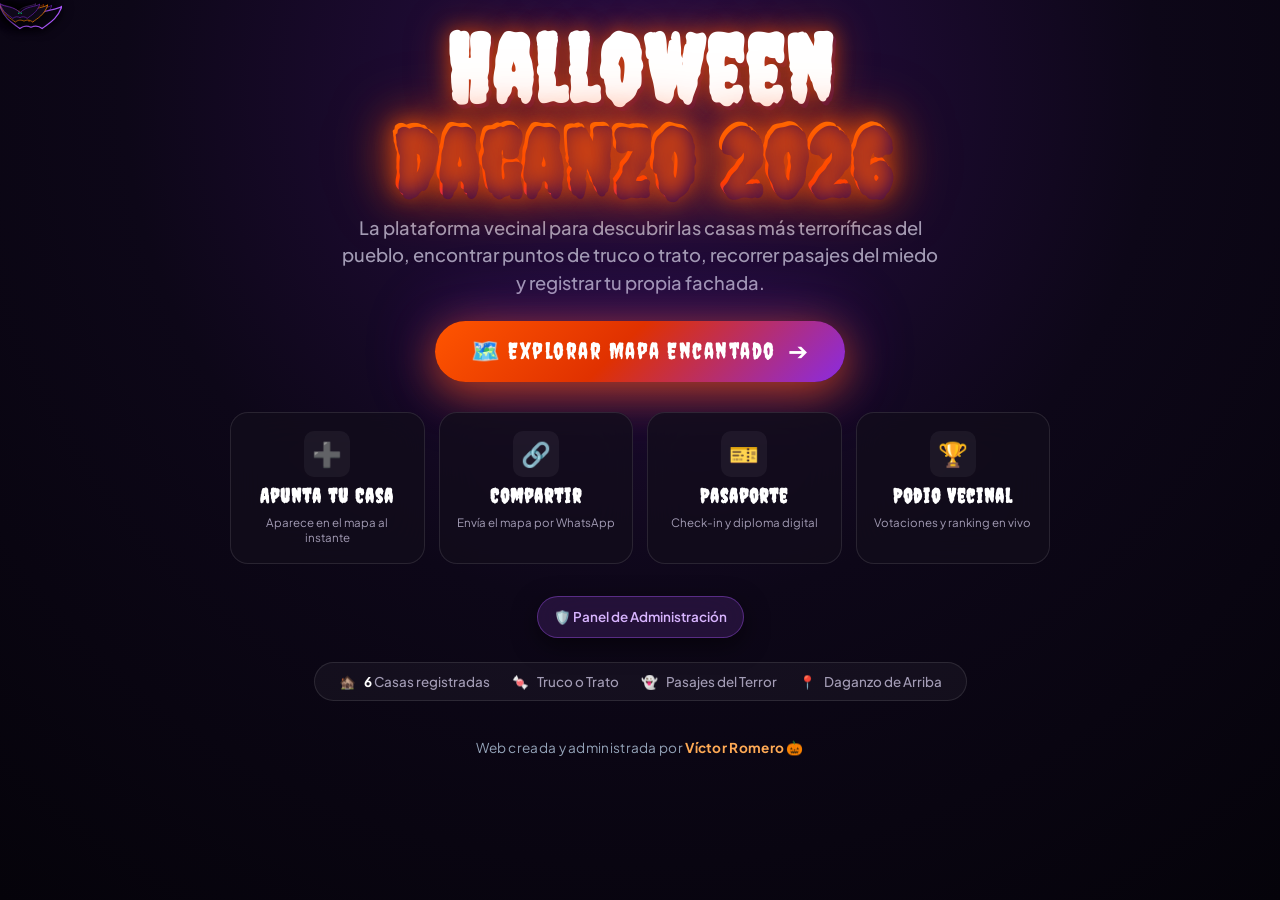
==== commit 79bf3b21: "🎃 Lanzamiento oficial: Nueva plataforma interactiva Halloween Daganzo 2026" ====
--- a/index.html
+++ b/index.html
@@ -1,3531 +1,1054 @@
 <!DOCTYPE html>
-<!-- saved from url=(0047)https://spooky-map-1.preview.emergentagent.com/ -->
-<html lang="es"><head><meta http-equiv="Content-Type" content="text/html; charset=UTF-8">
+<html lang="es">
+<head>
+  <meta charset="UTF-8">
+  <meta name="viewport" content="width=device-width, initial-scale=1.0, maximum-scale=1.0, user-scalable=no, viewport-fit=cover">
+  <meta name="theme-color" content="#05030a">
+  <meta name="apple-mobile-web-app-status-bar-style" content="black-translucent">
+  <meta name="description" content="Mapa Oficial de Halloween de Daganzo de Arriba 2026 - Descubre las casas encantadas, pasajes del terror y truco o trato.">
+  <title>🎃 HALLOWEEN DAGANZO 2026</title>
+  
+  <link rel="icon" href="data:image/svg+xml,<svg xmlns='http://www.w3.org/2000/svg' viewBox='0 0 100 100'><text y='.9em' font-size='90'>🎃</text></svg>">
+
+  <!-- Leaflet CSS -->
+  <link rel="stylesheet" href="https://unpkg.com/leaflet@1.9.4/dist/leaflet.css" integrity="sha256-p4NxAoJBhIIN+hmNHrzRCf9tD/miZyoHS5obTRR9BMY=" crossorigin=""/>
+  
+  <!-- Estilos Temáticos de Halloween con Creepster y Neón -->
+  <link rel="stylesheet" href="styles.css">
+</head>
+<body>
+
+  <!-- Capa de niebla y resplandor ambiental -->
+  <div class="ambient-fog-layer"></div>
+
+  <!-- ENJAMBRE DE MURCIÉLAGOS VOLANDO POR TODA LA WEB -->
+  <div class="bat-sky-layer">
+    <!-- Murciélago 1 (Izquierda a Derecha Alto) -->
+    <div class="bat-flock-item flight-path-1" style="width: 52px; height: 32px; animation-delay: 0s;">
+      <div class="bat-wings-wrapper">
+        <svg viewBox="0 0 100 60" width="100%" height="100%">
+          <path fill="#0d0818" stroke="#7928ca" stroke-width="1.8" d="M50 32 C35 15, 12 18, 0 10 C8 32, 22 38, 32 46 C38 41, 44 41, 50 44 C56 41, 62 41, 68 46 C78 38, 92 32, 100 10 C88 18, 65 15, 50 32 Z" />
+          <circle cx="47" cy="33" r="1.8" fill="#ff5500"/>
+          <circle cx="53" cy="33" r="1.8" fill="#ff5500"/>
+        </svg>
+      </div>
+    </div>
+
+    <!-- Murciélago 2 (Derecha a Izquierda Medio) -->
+    <div class="bat-flock-item flight-path-2" style="width: 44px; height: 26px; animation-delay: 3s;">
+      <div class="bat-wings-wrapper" style="animation-duration: 0.15s;">
+        <svg viewBox="0 0 100 60" width="100%" height="100%">
+          <path fill="#0d0818" stroke="#ff5500" stroke-width="1.5" d="M50 32 C35 15, 12 18, 0 10 C8 32, 22 38, 32 46 C38 41, 44 41, 50 44 C56 41, 62 41, 68 46 C78 38, 92 32, 100 10 C88 18, 65 15, 50 32 Z" />
+          <circle cx="47" cy="33" r="1.6" fill="#00ff88"/>
+          <circle cx="53" cy="33" r="1.6" fill="#00ff88"/>
+        </svg>
+      </div>
+    </div>
+
+    <!-- Murciélago 3 (Diagonal Rápido) -->
+    <div class="bat-flock-item flight-path-3" style="width: 36px; height: 22px; animation-delay: 6s;">
+      <div class="bat-wings-wrapper" style="animation-duration: 0.14s;">
+        <svg viewBox="0 0 100 60" width="100%" height="100%">
+          <path fill="#150f22" stroke="#9d4edd" stroke-width="1.5" d="M50 32 C35 15, 12 18, 0 10 C8 32, 22 38, 32 46 C38 41, 44 41, 50 44 C56 41, 62 41, 68 46 C78 38, 92 32, 100 10 C88 18, 65 15, 50 32 Z" />
+          <circle cx="47" cy="33" r="1.5" fill="#ff5500"/>
+          <circle cx="53" cy="33" r="1.5" fill="#ff5500"/>
+        </svg>
+      </div>
+    </div>
+
+    <!-- Murciélago 4 (Swoop Grande Primer Plano) -->
+    <div class="bat-flock-item flight-path-4" style="width: 62px; height: 38px; animation-delay: 8s;">
+      <div class="bat-wings-wrapper" style="animation-duration: 0.2s;">
+        <svg viewBox="0 0 100 60" width="100%" height="100%">
+          <path fill="#080510" stroke="#a855f7" stroke-width="2" d="M50 32 C35 15, 12 18, 0 10 C8 32, 22 38, 32 46 C38 41, 44 41, 50 44 C56 41, 62 41, 68 46 C78 38, 92 32, 100 10 C88 18, 65 15, 50 32 Z" />
+          <circle cx="47" cy="33" r="2" fill="#ff5500"/>
+          <circle cx="53" cy="33" r="2" fill="#ff5500"/>
+        </svg>
+      </div>
+    </div>
+
+    <!-- Murciélago 5 (Vuelo Ondulante) -->
+    <div class="bat-flock-item flight-path-5" style="width: 48px; height: 30px; animation-delay: 11s;">
+      <div class="bat-wings-wrapper" style="animation-duration: 0.16s;">
+        <svg viewBox="0 0 100 60" width="100%" height="100%">
+          <path fill="#120c1e" stroke="#ff8800" stroke-width="1.6" d="M50 32 C35 15, 12 18, 0 10 C8 32, 22 38, 32 46 C38 41, 44 41, 50 44 C56 41, 62 41, 68 46 C78 38, 92 32, 100 10 C88 18, 65 15, 50 32 Z" />
+          <circle cx="47" cy="33" r="1.6" fill="#ff5500"/>
+          <circle cx="53" cy="33" r="1.6" fill="#ff5500"/>
+        </svg>
+      </div>
+    </div>
+
+    <!-- Murciélago 6 (Cruzando Abajo) -->
+    <div class="bat-flock-item flight-path-6" style="width: 40px; height: 24px; animation-delay: 14s;">
+      <div class="bat-wings-wrapper" style="animation-duration: 0.15s;">
+        <svg viewBox="0 0 100 60" width="100%" height="100%">
+          <path fill="#0f091a" stroke="#7928ca" stroke-width="1.5" d="M50 32 C35 15, 12 18, 0 10 C8 32, 22 38, 32 46 C38 41, 44 41, 50 44 C56 41, 62 41, 68 46 C78 38, 92 32, 100 10 C88 18, 65 15, 50 32 Z" />
+          <circle cx="47" cy="33" r="1.5" fill="#00ff88"/>
+          <circle cx="53" cy="33" r="1.5" fill="#00ff88"/>
+        </svg>
+      </div>
+    </div>
+  </div>
+
+  <!-- ========================================================
+       1. PORTADA HERO AMBIENTADA EN HALLOWEEN
+       ======================================================== -->
+  <section id="viewHome" class="view-container home-screen">
+    <div class="home-container">
+
+      <!-- Título de Halloween con tipografía Creepster -->
+      <h1 class="hero-spooky-title">
+        Halloween<br>
+        <span class="orange-word">Daganzo 2026</span>
+      </h1>
+
+      <p class="hero-description">
+        La plataforma vecinal para descubrir las casas más terroríficas del pueblo, encontrar puntos de truco o trato, recorrer pasajes del miedo y registrar tu propia fachada.
+      </p>
+
+
+      <!-- BOTÓN PRINCIPAL MONUMENTAL -->
+      <button id="btnHomeEnterMap" class="btn-cta-monumental">
+        <span>🗺️ Explorar Mapa Encantado</span>
+        <span style="font-size: 1.5rem;">➔</span>
+      </button>
+
+      <!-- TARJETAS DE ACCIÓN EN CRISTAL NEÓN CON TELARAÑAS -->
+      <div class="hero-cards-grid">
+        <div id="btnHomeApunta" class="hero-action-card">
+          <div class="hero-action-icon" style="color: var(--neon-pumpkin);">➕</div>
+          <h3>Apunta tu Casa</h3>
+          <p>Aparece en el mapa al instante</p>
+        </div>
+
+        <div id="btnHomeShare" class="hero-action-card">
+          <div class="hero-action-icon" style="color: #38bdf8;">🔗</div>
+          <h3>Compartir</h3>
+          <p>Envía el mapa por WhatsApp</p>
+        </div>
+
+        <div id="btnHomePass" class="hero-action-card">
+          <div class="hero-action-icon" style="color: var(--neon-purple);">🎫</div>
+          <h3>Pasaporte</h3>
+          <p>Check-in y diploma digital</p>
+        </div>
+
+        <div id="btnHomePodio" class="hero-action-card">
+          <div class="hero-action-icon" style="color: var(--gold-star);">🏆</div>
+          <h3>Podio Vecinal</h3>
+          <p>Votaciones y ranking en vivo</p>
+        </div>
+      </div>
+
+      <!-- BOTÓN ADMIN DISCRETO -->
+      <div style="margin-bottom: 24px;">
+        <button id="btnHomeAdmin" class="hud-btn" style="background: rgba(168, 85, 247, 0.15); border-color: var(--border-neon-purple); color: #d8b4fe;">
+          <span>🛡️ Panel de Administración</span>
+        </button>
+      </div>
+
+      <!-- TIRA DE DATOS EN VIVO -->
+      <div class="hero-live-strip">
+        <div class="strip-item">
+          <span>🏚️</span> <span id="homeStatCount"><strong>6</strong> Casas registradas</span>
+        </div>
+        <div class="strip-item">
+          <span>🍬</span> <span>Truco o Trato</span>
+        </div>
+        <div class="strip-item">
+          <span>👻</span> <span>Pasajes del Terror</span>
+        </div>
+        <div class="strip-item">
+          <span>📍</span> <span>Daganzo de Arriba</span>
+        </div>
+      </div>
+ 
+       <!-- PIE DE PÁGINA -->
+       <footer class="hero-author-footer">
+         <p>Web creada y administrada por <b>Víctor Romero</b> 🎃</p>
+       </footer>
+
+     </div>
+   </section>
+
+  <!-- ========================================================
+       2. PANTALLA DEL MAPA (LIMPIA, MODERNA & HUD FLOTANTE)
+       ======================================================== -->
+  <section id="viewMap" class="view-container map-screen view-hidden">
     
-    <link rel="icon" href="data:image/svg+xml,&lt;svg xmlns=%22http://www.w3.org/2000/svg%22 viewBox=%220 0 100 100%22&gt;&lt;text y=%22.9em%22 font-size=%2290%22&gt;%F0%9F%8E%83&lt;/text&gt;&lt;/svg&gt;">
-    <meta name="viewport" content="width=device-width, initial-scale=1">
-    <meta name="theme-color" content="#ff6b00">
-    <meta name="description" content="Mapa de Halloween de Daganzo - Descubre las casas más terroríficas del pueblo y apunta la tuya">
-    <link rel="preconnect" href="https://fonts.googleapis.com/">
-    <link rel="preconnect" href="https://fonts.gstatic.com/" crossorigin="">
-    <title>🎃 Mapa de Halloween de Daganzo</title>
-  <script defer="" src="./🎃 Mapa de Halloween de Daganzo_files/bundle.js.descarga"></script><style>*, ::before, ::after {
-  --tw-border-spacing-x: 0;
-  --tw-border-spacing-y: 0;
-  --tw-translate-x: 0;
-  --tw-translate-y: 0;
-  --tw-rotate: 0;
-  --tw-skew-x: 0;
-  --tw-skew-y: 0;
-  --tw-scale-x: 1;
-  --tw-scale-y: 1;
-  --tw-pan-x:  ;
-  --tw-pan-y:  ;
-  --tw-pinch-zoom:  ;
-  --tw-scroll-snap-strictness: proximity;
-  --tw-gradient-from-position:  ;
-  --tw-gradient-via-position:  ;
-  --tw-gradient-to-position:  ;
-  --tw-ordinal:  ;
-  --tw-slashed-zero:  ;
-  --tw-numeric-figure:  ;
-  --tw-numeric-spacing:  ;
-  --tw-numeric-fraction:  ;
-  --tw-ring-inset:  ;
-  --tw-ring-offset-width: 0px;
-  --tw-ring-offset-color: #fff;
-  --tw-ring-color: rgb(59 130 246 / 0.5);
-  --tw-ring-offset-shadow: 0 0 #0000;
-  --tw-ring-shadow: 0 0 #0000;
-  --tw-shadow: 0 0 #0000;
-  --tw-shadow-colored: 0 0 #0000;
-  --tw-blur:  ;
-  --tw-brightness:  ;
-  --tw-contrast:  ;
-  --tw-grayscale:  ;
-  --tw-hue-rotate:  ;
-  --tw-invert:  ;
-  --tw-saturate:  ;
-  --tw-sepia:  ;
-  --tw-drop-shadow:  ;
-  --tw-backdrop-blur:  ;
-  --tw-backdrop-brightness:  ;
-  --tw-backdrop-contrast:  ;
-  --tw-backdrop-grayscale:  ;
-  --tw-backdrop-hue-rotate:  ;
-  --tw-backdrop-invert:  ;
-  --tw-backdrop-opacity:  ;
-  --tw-backdrop-saturate:  ;
-  --tw-backdrop-sepia:  ;
-  --tw-contain-size:  ;
-  --tw-contain-layout:  ;
-  --tw-contain-paint:  ;
-  --tw-contain-style:  ;
-}
-
-::backdrop {
-  --tw-border-spacing-x: 0;
-  --tw-border-spacing-y: 0;
-  --tw-translate-x: 0;
-  --tw-translate-y: 0;
-  --tw-rotate: 0;
-  --tw-skew-x: 0;
-  --tw-skew-y: 0;
-  --tw-scale-x: 1;
-  --tw-scale-y: 1;
-  --tw-pan-x:  ;
-  --tw-pan-y:  ;
-  --tw-pinch-zoom:  ;
-  --tw-scroll-snap-strictness: proximity;
-  --tw-gradient-from-position:  ;
-  --tw-gradient-via-position:  ;
-  --tw-gradient-to-position:  ;
-  --tw-ordinal:  ;
-  --tw-slashed-zero:  ;
-  --tw-numeric-figure:  ;
-  --tw-numeric-spacing:  ;
-  --tw-numeric-fraction:  ;
-  --tw-ring-inset:  ;
-  --tw-ring-offset-width: 0px;
-  --tw-ring-offset-color: #fff;
-  --tw-ring-color: rgb(59 130 246 / 0.5);
-  --tw-ring-offset-shadow: 0 0 #0000;
-  --tw-ring-shadow: 0 0 #0000;
-  --tw-shadow: 0 0 #0000;
-  --tw-shadow-colored: 0 0 #0000;
-  --tw-blur:  ;
-  --tw-brightness:  ;
-  --tw-contrast:  ;
-  --tw-grayscale:  ;
-  --tw-hue-rotate:  ;
-  --tw-invert:  ;
-  --tw-saturate:  ;
-  --tw-sepia:  ;
-  --tw-drop-shadow:  ;
-  --tw-backdrop-blur:  ;
-  --tw-backdrop-brightness:  ;
-  --tw-backdrop-contrast:  ;
-  --tw-backdrop-grayscale:  ;
-  --tw-backdrop-hue-rotate:  ;
-  --tw-backdrop-invert:  ;
-  --tw-backdrop-opacity:  ;
-  --tw-backdrop-saturate:  ;
-  --tw-backdrop-sepia:  ;
-  --tw-contain-size:  ;
-  --tw-contain-layout:  ;
-  --tw-contain-paint:  ;
-  --tw-contain-style:  ;
-}/*
-! tailwindcss v3.4.17 | MIT License | https://tailwindcss.com
-*//*
-1. Prevent padding and border from affecting element width. (https://github.com/mozdevs/cssremedy/issues/4)
-2. Allow adding a border to an element by just adding a border-width. (https://github.com/tailwindcss/tailwindcss/pull/116)
-*/
-
-*,
-::before,
-::after {
-  box-sizing: border-box; /* 1 */
-  border-width: 0; /* 2 */
-  border-style: solid; /* 2 */
-  border-color: #e5e7eb; /* 2 */
-}
-
-::before,
-::after {
-  --tw-content: '';
-}
-
-/*
-1. Use a consistent sensible line-height in all browsers.
-2. Prevent adjustments of font size after orientation changes in iOS.
-3. Use a more readable tab size.
-4. Use the user's configured `sans` font-family by default.
-5. Use the user's configured `sans` font-feature-settings by default.
-6. Use the user's configured `sans` font-variation-settings by default.
-7. Disable tap highlights on iOS
-*/
-
-html,
-:host {
-  line-height: 1.5; /* 1 */
-  -webkit-text-size-adjust: 100%; /* 2 */ /* 3 */
-  tab-size: 4; /* 3 */
-  font-family: ui-sans-serif, system-ui, sans-serif, "Apple Color Emoji", "Segoe UI Emoji", "Segoe UI Symbol", "Noto Color Emoji"; /* 4 */
-  font-feature-settings: normal; /* 5 */
-  font-variation-settings: normal; /* 6 */
-  -webkit-tap-highlight-color: transparent; /* 7 */
-}
-
-/*
-1. Remove the margin in all browsers.
-2. Inherit line-height from `html` so users can set them as a class directly on the `html` element.
-*/
-
-body {
-  margin: 0; /* 1 */
-  line-height: inherit; /* 2 */
-}
-
-/*
-1. Add the correct height in Firefox.
-2. Correct the inheritance of border color in Firefox. (https://bugzilla.mozilla.org/show_bug.cgi?id=190655)
-3. Ensure horizontal rules are visible by default.
-*/
-
-hr {
-  height: 0; /* 1 */
-  color: inherit; /* 2 */
-  border-top-width: 1px; /* 3 */
-}
-
-/*
-Add the correct text decoration in Chrome, Edge, and Safari.
-*/
-
-abbr:where([title]) {
-  -webkit-text-decoration: underline dotted;
-          text-decoration: underline dotted;
-}
-
-/*
-Remove the default font size and weight for headings.
-*/
-
-h1,
-h2,
-h3,
-h4,
-h5,
-h6 {
-  font-size: inherit;
-  font-weight: inherit;
-}
-
-/*
-Reset links to optimize for opt-in styling instead of opt-out.
-*/
-
-a {
-  color: inherit;
-  text-decoration: inherit;
-}
-
-/*
-Add the correct font weight in Edge and Safari.
-*/
-
-b,
-strong {
-  font-weight: bolder;
-}
-
-/*
-1. Use the user's configured `mono` font-family by default.
-2. Use the user's configured `mono` font-feature-settings by default.
-3. Use the user's configured `mono` font-variation-settings by default.
-4. Correct the odd `em` font sizing in all browsers.
-*/
-
-code,
-kbd,
-samp,
-pre {
-  font-family: ui-monospace, SFMono-Regular, Menlo, Monaco, Consolas, "Liberation Mono", "Courier New", monospace; /* 1 */
-  font-feature-settings: normal; /* 2 */
-  font-variation-settings: normal; /* 3 */
-  font-size: 1em; /* 4 */
-}
-
-/*
-Add the correct font size in all browsers.
-*/
-
-small {
-  font-size: 80%;
-}
-
-/*
-Prevent `sub` and `sup` elements from affecting the line height in all browsers.
-*/
-
-sub,
-sup {
-  font-size: 75%;
-  line-height: 0;
-  position: relative;
-  vertical-align: baseline;
-}
-
-sub {
-  bottom: -0.25em;
-}
-
-sup {
-  top: -0.5em;
-}
-
-/*
-1. Remove text indentation from table contents in Chrome and Safari. (https://bugs.chromium.org/p/chromium/issues/detail?id=999088, https://bugs.webkit.org/show_bug.cgi?id=201297)
-2. Correct table border color inheritance in all Chrome and Safari. (https://bugs.chromium.org/p/chromium/issues/detail?id=935729, https://bugs.webkit.org/show_bug.cgi?id=195016)
-3. Remove gaps between table borders by default.
-*/
-
-table {
-  text-indent: 0; /* 1 */
-  border-color: inherit; /* 2 */
-  border-collapse: collapse; /* 3 */
-}
-
-/*
-1. Change the font styles in all browsers.
-2. Remove the margin in Firefox and Safari.
-3. Remove default padding in all browsers.
-*/
-
-button,
-input,
-optgroup,
-select,
-textarea {
-  font-family: inherit; /* 1 */
-  font-feature-settings: inherit; /* 1 */
-  font-variation-settings: inherit; /* 1 */
-  font-size: 100%; /* 1 */
-  font-weight: inherit; /* 1 */
-  line-height: inherit; /* 1 */
-  letter-spacing: inherit; /* 1 */
-  color: inherit; /* 1 */
-  margin: 0; /* 2 */
-  padding: 0; /* 3 */
-}
-
-/*
-Remove the inheritance of text transform in Edge and Firefox.
-*/
-
-button,
-select {
-  text-transform: none;
-}
-
-/*
-1. Correct the inability to style clickable types in iOS and Safari.
-2. Remove default button styles.
-*/
-
-button,
-input:where([type='button']),
-input:where([type='reset']),
-input:where([type='submit']) {
-  -webkit-appearance: button; /* 1 */
-  background-color: transparent; /* 2 */
-  background-image: none; /* 2 */
-}
-
-/*
-Use the modern Firefox focus style for all focusable elements.
-*/
-
-:-moz-focusring {
-  outline: auto;
-}
-
-/*
-Remove the additional `:invalid` styles in Firefox. (https://github.com/mozilla/gecko-dev/blob/2f9eacd9d3d995c937b4251a5557d95d494c9be1/layout/style/res/forms.css#L728-L737)
-*/
-
-:-moz-ui-invalid {
-  box-shadow: none;
-}
-
-/*
-Add the correct vertical alignment in Chrome and Firefox.
-*/
-
-progress {
-  vertical-align: baseline;
-}
-
-/*
-Correct the cursor style of increment and decrement buttons in Safari.
-*/
-
-::-webkit-inner-spin-button,
-::-webkit-outer-spin-button {
-  height: auto;
-}
-
-/*
-1. Correct the odd appearance in Chrome and Safari.
-2. Correct the outline style in Safari.
-*/
-
-[type='search'] {
-  -webkit-appearance: textfield; /* 1 */
-  outline-offset: -2px; /* 2 */
-}
-
-/*
-Remove the inner padding in Chrome and Safari on macOS.
-*/
-
-::-webkit-search-decoration {
-  -webkit-appearance: none;
-}
-
-/*
-1. Correct the inability to style clickable types in iOS and Safari.
-2. Change font properties to `inherit` in Safari.
-*/
-
-::-webkit-file-upload-button {
-  -webkit-appearance: button; /* 1 */
-  font: inherit; /* 2 */
-}
-
-/*
-Add the correct display in Chrome and Safari.
-*/
-
-summary {
-  display: list-item;
-}
-
-/*
-Removes the default spacing and border for appropriate elements.
-*/
-
-blockquote,
-dl,
-dd,
-h1,
-h2,
-h3,
-h4,
-h5,
-h6,
-hr,
-figure,
-p,
-pre {
-  margin: 0;
-}
-
-fieldset {
-  margin: 0;
-  padding: 0;
-}
-
-legend {
-  padding: 0;
-}
-
-ol,
-ul,
-menu {
-  list-style: none;
-  margin: 0;
-  padding: 0;
-}
-
-/*
-Reset default styling for dialogs.
-*/
-dialog {
-  padding: 0;
-}
-
-/*
-Prevent resizing textareas horizontally by default.
-*/
-
-textarea {
-  resize: vertical;
-}
-
-/*
-1. Reset the default placeholder opacity in Firefox. (https://github.com/tailwindlabs/tailwindcss/issues/3300)
-2. Set the default placeholder color to the user's configured gray 400 color.
-*/
-
-input::placeholder,
-textarea::placeholder {
-  opacity: 1; /* 1 */
-  color: #9ca3af; /* 2 */
-}
-
-/*
-Set the default cursor for buttons.
-*/
-
-button,
-[role="button"] {
-  cursor: pointer;
-}
-
-/*
-Make sure disabled buttons don't get the pointer cursor.
-*/
-:disabled {
-  cursor: default;
-}
-
-/*
-1. Make replaced elements `display: block` by default. (https://github.com/mozdevs/cssremedy/issues/14)
-2. Add `vertical-align: middle` to align replaced elements more sensibly by default. (https://github.com/jensimmons/cssremedy/issues/14#issuecomment-634934210)
-   This can trigger a poorly considered lint error in some tools but is included by design.
-*/
-
-img,
-svg,
-video,
-canvas,
-audio,
-iframe,
-embed,
-object {
-  display: block; /* 1 */
-  vertical-align: middle; /* 2 */
-}
-
-/*
-Constrain images and videos to the parent width and preserve their intrinsic aspect ratio. (https://github.com/mozdevs/cssremedy/issues/14)
-*/
-
-img,
-video {
-  max-width: 100%;
-  height: auto;
-}
-
-/* Make elements with the HTML hidden attribute stay hidden by default */
-[hidden]:where(:not([hidden="until-found"])) {
-  display: none;
-}
-  :root {
-        --background: 0 0% 100%;
-        --foreground: 0 0% 3.9%;
-        --card: 0 0% 100%;
-        --card-foreground: 0 0% 3.9%;
-        --popover: 0 0% 100%;
-        --popover-foreground: 0 0% 3.9%;
-        --primary: 0 0% 9%;
-        --primary-foreground: 0 0% 98%;
-        --secondary: 0 0% 96.1%;
-        --secondary-foreground: 0 0% 9%;
-        --muted: 0 0% 96.1%;
-        --muted-foreground: 0 0% 45.1%;
-        --accent: 0 0% 96.1%;
-        --accent-foreground: 0 0% 9%;
-        --destructive: 0 84.2% 60.2%;
-        --destructive-foreground: 0 0% 98%;
-        --border: 0 0% 89.8%;
-        --input: 0 0% 89.8%;
-        --ring: 0 0% 3.9%;
-        --chart-1: 12 76% 61%;
-        --chart-2: 173 58% 39%;
-        --chart-3: 197 37% 24%;
-        --chart-4: 43 74% 66%;
-        --chart-5: 27 87% 67%;
-        --radius: 0.5rem;
-    }
-  * {
-  border-color: hsl(var(--border));
-}
-  body {
-  background-color: hsl(var(--background));
-  color: hsl(var(--foreground));
-}
-.container {
-  width: 100%;
-}
-@media (min-width: 640px) {
-
-  .container {
-    max-width: 640px;
-  }
-}
-@media (min-width: 768px) {
-
-  .container {
-    max-width: 768px;
-  }
-}
-@media (min-width: 1024px) {
-
-  .container {
-    max-width: 1024px;
-  }
-}
-@media (min-width: 1280px) {
-
-  .container {
-    max-width: 1280px;
-  }
-}
-@media (min-width: 1536px) {
-
-  .container {
-    max-width: 1536px;
-  }
-}
-.sr-only {
-  position: absolute;
-  width: 1px;
-  height: 1px;
-  padding: 0;
-  margin: -1px;
-  overflow: hidden;
-  clip: rect(0, 0, 0, 0);
-  white-space: nowrap;
-  border-width: 0;
-}
-.pointer-events-none {
-  pointer-events: none;
-}
-.pointer-events-auto {
-  pointer-events: auto;
-}
-.visible {
-  visibility: visible;
-}
-.invisible {
-  visibility: hidden;
-}
-.fixed {
-  position: fixed;
-}
-.absolute {
-  position: absolute;
-}
-.relative {
-  position: relative;
-}
-.inset-0 {
-  inset: 0px;
-}
-.inset-x-0 {
-  left: 0px;
-  right: 0px;
-}
-.inset-y-0 {
-  top: 0px;
-  bottom: 0px;
-}
-.-bottom-12 {
-  bottom: -3rem;
-}
-.-left-12 {
-  left: -3rem;
-}
-.-right-12 {
-  right: -3rem;
-}
-.-top-12 {
-  top: -3rem;
-}
-.bottom-0 {
-  bottom: 0px;
-}
-.bottom-20 {
-  bottom: 5rem;
-}
-.bottom-40 {
-  bottom: 10rem;
-}
-.left-0 {
-  left: 0px;
-}
-.left-1 {
-  left: 0.25rem;
-}
-.left-1\/2 {
-  left: 50%;
-}
-.left-1\/4 {
-  left: 25%;
-}
-.left-10 {
-  left: 2.5rem;
-}
-.left-2 {
-  left: 0.5rem;
-}
-.left-20 {
-  left: 5rem;
-}
-.left-\[50\%\] {
-  left: 50%;
-}
-.right-0 {
-  right: 0px;
-}
-.right-1 {
-  right: 0.25rem;
-}
-.right-16 {
-  right: 4rem;
-}
-.right-2 {
-  right: 0.5rem;
-}
-.right-4 {
-  right: 1rem;
-}
-.right-8 {
-  right: 2rem;
-}
-.top-0 {
-  top: 0px;
-}
-.top-1 {
-  top: 0.25rem;
-}
-.top-1\/2 {
-  top: 50%;
-}
-.top-20 {
-  top: 5rem;
-}
-.top-4 {
-  top: 1rem;
-}
-.top-40 {
-  top: 10rem;
-}
-.top-60 {
-  top: 15rem;
-}
-.top-\[1px\] {
-  top: 1px;
-}
-.top-\[50\%\] {
-  top: 50%;
-}
-.top-\[60\%\] {
-  top: 60%;
-}
-.top-full {
-  top: 100%;
-}
-.bottom-4 {
-  bottom: 1rem;
-}
-.z-10 {
-  z-index: 10;
-}
-.z-50 {
-  z-index: 50;
-}
-.z-\[100\] {
-  z-index: 100;
-}
-.z-\[1\] {
-  z-index: 1;
-}
-.-mx-1 {
-  margin-left: -0.25rem;
-  margin-right: -0.25rem;
-}
-.mx-auto {
-  margin-left: auto;
-  margin-right: auto;
-}
-.my-1 {
-  margin-top: 0.25rem;
-  margin-bottom: 0.25rem;
-}
-.my-6 {
-  margin-top: 1.5rem;
-  margin-bottom: 1.5rem;
-}
-.-ml-4 {
-  margin-left: -1rem;
-}
-.-mt-4 {
-  margin-top: -1rem;
-}
-.mb-1 {
-  margin-bottom: 0.25rem;
-}
-.mb-4 {
-  margin-bottom: 1rem;
-}
-.mb-6 {
-  margin-bottom: 1.5rem;
-}
-.mb-8 {
-  margin-bottom: 2rem;
-}
-.ml-1 {
-  margin-left: 0.25rem;
-}
-.ml-auto {
-  margin-left: auto;
-}
-.mr-2 {
-  margin-right: 0.5rem;
-}
-.mr-3 {
-  margin-right: 0.75rem;
-}
-.mt-0 {
-  margin-top: 0px;
-}
-.mt-1\.5 {
-  margin-top: 0.375rem;
-}
-.mt-2 {
-  margin-top: 0.5rem;
-}
-.mt-24 {
-  margin-top: 6rem;
-}
-.mt-4 {
-  margin-top: 1rem;
-}
-.mt-auto {
-  margin-top: auto;
-}
-.mt-6 {
-  margin-top: 1.5rem;
-}
-.mt-8 {
-  margin-top: 2rem;
-}
-.block {
-  display: block;
-}
-.inline {
-  display: inline;
-}
-.flex {
-  display: flex;
-}
-.inline-flex {
-  display: inline-flex;
-}
-.table {
-  display: table;
-}
-.grid {
-  display: grid;
-}
-.hidden {
-  display: none;
-}
-.aspect-square {
-  aspect-ratio: 1 / 1;
-}
-.h-1\.5 {
-  height: 0.375rem;
-}
-.h-10 {
-  height: 2.5rem;
-}
-.h-2 {
-  height: 0.5rem;
-}
-.h-2\.5 {
-  height: 0.625rem;
-}
-.h-3 {
-  height: 0.75rem;
-}
-.h-3\.5 {
-  height: 0.875rem;
-}
-.h-4 {
-  height: 1rem;
-}
-.h-5 {
-  height: 1.25rem;
-}
-.h-7 {
-  height: 1.75rem;
-}
-.h-8 {
-  height: 2rem;
-}
-.h-9 {
-  height: 2.25rem;
-}
-.h-\[1px\] {
-  height: 1px;
-}
-.h-\[60vh\] {
-  height: 60vh;
-}
-.h-\[calc\(100vh-120px\)\] {
-  height: calc(100vh - 120px);
-}
-.h-\[var\(--radix-navigation-menu-viewport-height\)\] {
-  height: var(--radix-navigation-menu-viewport-height);
-}
-.h-\[var\(--radix-select-trigger-height\)\] {
-  height: var(--radix-select-trigger-height);
-}
-.h-auto {
-  height: auto;
-}
-.h-full {
-  height: 100%;
-}
-.h-px {
-  height: 1px;
-}
-.h-\[calc\(100vh-200px\)\] {
-  height: calc(100vh - 200px);
-}
-.max-h-\[--radix-context-menu-content-available-height\] {
-  max-height: var(--radix-context-menu-content-available-height);
-}
-.max-h-\[--radix-select-content-available-height\] {
-  max-height: var(--radix-select-content-available-height);
-}
-.max-h-\[300px\] {
-  max-height: 300px;
-}
-.max-h-\[var\(--radix-dropdown-menu-content-available-height\)\] {
-  max-height: var(--radix-dropdown-menu-content-available-height);
-}
-.max-h-screen {
-  max-height: 100vh;
-}
-.min-h-\[60px\] {
-  min-height: 60px;
-}
-.min-h-screen {
-  min-height: 100vh;
-}
-.w-10 {
-  width: 2.5rem;
-}
-.w-2 {
-  width: 0.5rem;
-}
-.w-2\.5 {
-  width: 0.625rem;
-}
-.w-3 {
-  width: 0.75rem;
-}
-.w-3\.5 {
-  width: 0.875rem;
-}
-.w-3\/4 {
-  width: 75%;
-}
-.w-4 {
-  width: 1rem;
-}
-.w-5 {
-  width: 1.25rem;
-}
-.w-64 {
-  width: 16rem;
-}
-.w-7 {
-  width: 1.75rem;
-}
-.w-72 {
-  width: 18rem;
-}
-.w-8 {
-  width: 2rem;
-}
-.w-9 {
-  width: 2.25rem;
-}
-.w-\[100px\] {
-  width: 100px;
-}
-.w-\[1px\] {
-  width: 1px;
-}
-.w-full {
-  width: 100%;
-}
-.w-max {
-  width: max-content;
-}
-.w-px {
-  width: 1px;
-}
-.min-w-0 {
-  min-width: 0px;
-}
-.min-w-10 {
-  min-width: 2.5rem;
-}
-.min-w-8 {
-  min-width: 2rem;
-}
-.min-w-9 {
-  min-width: 2.25rem;
-}
-.min-w-\[12rem\] {
-  min-width: 12rem;
-}
-.min-w-\[8rem\] {
-  min-width: 8rem;
-}
-.min-w-\[var\(--radix-select-trigger-width\)\] {
-  min-width: var(--radix-select-trigger-width);
-}
-.max-w-2xl {
-  max-width: 42rem;
-}
-.max-w-3xl {
-  max-width: 48rem;
-}
-.max-w-6xl {
-  max-width: 72rem;
-}
-.max-w-lg {
-  max-width: 32rem;
-}
-.max-w-max {
-  max-width: max-content;
-}
-.max-w-sm {
-  max-width: 24rem;
-}
-.flex-1 {
-  flex: 1 1;
-}
-.flex-shrink-0 {
-  flex-shrink: 0;
-}
-.shrink-0 {
-  flex-shrink: 0;
-}
-.grow {
-  flex-grow: 1;
-}
-.grow-0 {
-  flex-grow: 0;
-}
-.basis-full {
-  flex-basis: 100%;
-}
-.caption-bottom {
-  caption-side: bottom;
-}
-.border-collapse {
-  border-collapse: collapse;
-}
-.origin-\[--radix-context-menu-content-transform-origin\] {
-  transform-origin: var(--radix-context-menu-content-transform-origin);
-}
-.origin-\[--radix-dropdown-menu-content-transform-origin\] {
-  transform-origin: var(--radix-dropdown-menu-content-transform-origin);
-}
-.origin-\[--radix-hover-card-content-transform-origin\] {
-  transform-origin: var(--radix-hover-card-content-transform-origin);
-}
-.origin-\[--radix-menubar-content-transform-origin\] {
-  transform-origin: var(--radix-menubar-content-transform-origin);
-}
-.origin-\[--radix-popover-content-transform-origin\] {
-  transform-origin: var(--radix-popover-content-transform-origin);
-}
-.origin-\[--radix-select-content-transform-origin\] {
-  transform-origin: var(--radix-select-content-transform-origin);
-}
-.origin-\[--radix-tooltip-content-transform-origin\] {
-  transform-origin: var(--radix-tooltip-content-transform-origin);
-}
-.-translate-x-1\/2 {
-  --tw-translate-x: -50%;
-  transform: translate(var(--tw-translate-x), var(--tw-translate-y)) rotate(var(--tw-rotate)) skewX(var(--tw-skew-x)) skewY(var(--tw-skew-y)) scaleX(var(--tw-scale-x)) scaleY(var(--tw-scale-y));
-}
-.-translate-y-1\/2 {
-  --tw-translate-y: -50%;
-  transform: translate(var(--tw-translate-x), var(--tw-translate-y)) rotate(var(--tw-rotate)) skewX(var(--tw-skew-x)) skewY(var(--tw-skew-y)) scaleX(var(--tw-scale-x)) scaleY(var(--tw-scale-y));
-}
-.translate-x-\[-50\%\] {
-  --tw-translate-x: -50%;
-  transform: translate(var(--tw-translate-x), var(--tw-translate-y)) rotate(var(--tw-rotate)) skewX(var(--tw-skew-x)) skewY(var(--tw-skew-y)) scaleX(var(--tw-scale-x)) scaleY(var(--tw-scale-y));
-}
-.translate-y-\[-50\%\] {
-  --tw-translate-y: -50%;
-  transform: translate(var(--tw-translate-x), var(--tw-translate-y)) rotate(var(--tw-rotate)) skewX(var(--tw-skew-x)) skewY(var(--tw-skew-y)) scaleX(var(--tw-scale-x)) scaleY(var(--tw-scale-y));
-}
-.rotate-45 {
-  --tw-rotate: 45deg;
-  transform: translate(var(--tw-translate-x), var(--tw-translate-y)) rotate(var(--tw-rotate)) skewX(var(--tw-skew-x)) skewY(var(--tw-skew-y)) scaleX(var(--tw-scale-x)) scaleY(var(--tw-scale-y));
-}
-.rotate-90 {
-  --tw-rotate: 90deg;
-  transform: translate(var(--tw-translate-x), var(--tw-translate-y)) rotate(var(--tw-rotate)) skewX(var(--tw-skew-x)) skewY(var(--tw-skew-y)) scaleX(var(--tw-scale-x)) scaleY(var(--tw-scale-y));
-}
-.transform {
-  transform: translate(var(--tw-translate-x), var(--tw-translate-y)) rotate(var(--tw-rotate)) skewX(var(--tw-skew-x)) skewY(var(--tw-skew-y)) scaleX(var(--tw-scale-x)) scaleY(var(--tw-scale-y));
-}
-@keyframes bounce {
-
-  0%, 100% {
-    transform: translateY(-25%);
-    animation-timing-function: cubic-bezier(0.8,0,1,1);
-  }
-
-  50% {
-    transform: none;
-    animation-timing-function: cubic-bezier(0,0,0.2,1);
-  }
-}
-.animate-bounce {
-  animation: bounce 1s infinite;
-}
-@keyframes pulse {
-
-  50% {
-    opacity: .5;
-  }
-}
-.animate-pulse {
-  animation: pulse 2s cubic-bezier(0.4, 0, 0.6, 1) infinite;
-}
-.cursor-default {
-  cursor: default;
-}
-.cursor-pointer {
-  cursor: pointer;
-}
-.touch-none {
-  touch-action: none;
-}
-.select-none {
-  -webkit-user-select: none;
-          user-select: none;
-}
-.list-none {
-  list-style-type: none;
-}
-.grid-cols-2 {
-  grid-template-columns: repeat(2, minmax(0, 1fr));
-}
-.flex-row {
-  flex-direction: row;
-}
-.flex-col {
-  flex-direction: column;
-}
-.flex-col-reverse {
-  flex-direction: column-reverse;
-}
-.flex-wrap {
-  flex-wrap: wrap;
-}
-.items-end {
-  align-items: flex-end;
-}
-.items-center {
-  align-items: center;
-}
-.justify-center {
-  justify-content: center;
-}
-.justify-between {
-  justify-content: space-between;
-}
-.gap-1 {
-  gap: 0.25rem;
-}
-.gap-1\.5 {
-  gap: 0.375rem;
-}
-.gap-2 {
-  gap: 0.5rem;
-}
-.gap-4 {
-  gap: 1rem;
-}
-.space-x-1 > :not([hidden]) ~ :not([hidden]) {
-  --tw-space-x-reverse: 0;
-  margin-right: calc(0.25rem * var(--tw-space-x-reverse));
-  margin-left: calc(0.25rem * calc(1 - var(--tw-space-x-reverse)));
-}
-.space-x-2 > :not([hidden]) ~ :not([hidden]) {
-  --tw-space-x-reverse: 0;
-  margin-right: calc(0.5rem * var(--tw-space-x-reverse));
-  margin-left: calc(0.5rem * calc(1 - var(--tw-space-x-reverse)));
-}
-.space-y-1 > :not([hidden]) ~ :not([hidden]) {
-  --tw-space-y-reverse: 0;
-  margin-top: calc(0.25rem * calc(1 - var(--tw-space-y-reverse)));
-  margin-bottom: calc(0.25rem * var(--tw-space-y-reverse));
-}
-.space-y-1\.5 > :not([hidden]) ~ :not([hidden]) {
-  --tw-space-y-reverse: 0;
-  margin-top: calc(0.375rem * calc(1 - var(--tw-space-y-reverse)));
-  margin-bottom: calc(0.375rem * var(--tw-space-y-reverse));
-}
-.space-y-2 > :not([hidden]) ~ :not([hidden]) {
-  --tw-space-y-reverse: 0;
-  margin-top: calc(0.5rem * calc(1 - var(--tw-space-y-reverse)));
-  margin-bottom: calc(0.5rem * var(--tw-space-y-reverse));
-}
-.space-y-4 > :not([hidden]) ~ :not([hidden]) {
-  --tw-space-y-reverse: 0;
-  margin-top: calc(1rem * calc(1 - var(--tw-space-y-reverse)));
-  margin-bottom: calc(1rem * var(--tw-space-y-reverse));
-}
-.space-x-3 > :not([hidden]) ~ :not([hidden]) {
-  --tw-space-x-reverse: 0;
-  margin-right: calc(0.75rem * var(--tw-space-x-reverse));
-  margin-left: calc(0.75rem * calc(1 - var(--tw-space-x-reverse)));
-}
-.space-y-3 > :not([hidden]) ~ :not([hidden]) {
-  --tw-space-y-reverse: 0;
-  margin-top: calc(0.75rem * calc(1 - var(--tw-space-y-reverse)));
-  margin-bottom: calc(0.75rem * var(--tw-space-y-reverse));
-}
-.space-y-6 > :not([hidden]) ~ :not([hidden]) {
-  --tw-space-y-reverse: 0;
-  margin-top: calc(1.5rem * calc(1 - var(--tw-space-y-reverse)));
-  margin-bottom: calc(1.5rem * var(--tw-space-y-reverse));
-}
-.overflow-auto {
-  overflow: auto;
-}
-.overflow-hidden {
-  overflow: hidden;
-}
-.overflow-y-auto {
-  overflow-y: auto;
-}
-.overflow-x-hidden {
-  overflow-x: hidden;
-}
-.whitespace-nowrap {
-  white-space: nowrap;
-}
-.break-words {
-  overflow-wrap: break-word;
-}
-.rounded-\[inherit\] {
-  border-radius: inherit;
-}
-.rounded-full {
-  border-radius: 9999px;
-}
-.rounded-lg {
-  border-radius: var(--radius);
-}
-.rounded-md {
-  border-radius: calc(var(--radius) - 2px);
-}
-.rounded-sm {
-  border-radius: calc(var(--radius) - 4px);
-}
-.rounded-xl {
-  border-radius: 0.75rem;
-}
-.rounded-t-\[10px\] {
-  border-top-left-radius: 10px;
-  border-top-right-radius: 10px;
-}
-.rounded-tl-sm {
-  border-top-left-radius: calc(var(--radius) - 4px);
-}
-.border {
-  border-width: 1px;
-}
-.border-0 {
-  border-width: 0px;
-}
-.border-2 {
-  border-width: 2px;
-}
-.border-y {
-  border-top-width: 1px;
-  border-bottom-width: 1px;
-}
-.border-b {
-  border-bottom-width: 1px;
-}
-.border-l {
-  border-left-width: 1px;
-}
-.border-r {
-  border-right-width: 1px;
-}
-.border-t {
-  border-top-width: 1px;
-}
-.border-\[\#5c2e91\] {
-  --tw-border-opacity: 1;
-  border-color: rgb(92 46 145 / var(--tw-border-opacity, 1));
-}
-.border-\[\#ff6b00\] {
-  --tw-border-opacity: 1;
-  border-color: rgb(255 107 0 / var(--tw-border-opacity, 1));
-}
-.border-destructive {
-  border-color: hsl(var(--destructive));
-}
-.border-destructive\/50 {
-  border-color: hsl(var(--destructive) / 0.5);
-}
-.border-input {
-  border-color: hsl(var(--input));
-}
-.border-primary {
-  border-color: hsl(var(--primary));
-}
-.border-primary\/50 {
-  border-color: hsl(var(--primary) / 0.5);
-}
-.border-transparent {
-  border-color: transparent;
-}
-.border-yellow-600 {
-  --tw-border-opacity: 1;
-  border-color: rgb(202 138 4 / var(--tw-border-opacity, 1));
-}
-.border-l-transparent {
-  border-left-color: transparent;
-}
-.border-t-transparent {
-  border-top-color: transparent;
-}
-.bg-\[\#0b0b0b\] {
-  --tw-bg-opacity: 1;
-  background-color: rgb(11 11 11 / var(--tw-bg-opacity, 1));
-}
-.bg-\[\#1a1a1a\] {
-  --tw-bg-opacity: 1;
-  background-color: rgb(26 26 26 / var(--tw-bg-opacity, 1));
-}
-.bg-\[\#5c2e91\]\/20 {
-  background-color: rgb(92 46 145 / 0.2);
-}
-.bg-accent {
-  background-color: hsl(var(--accent));
-}
-.bg-background {
-  background-color: hsl(var(--background));
-}
-.bg-black\/80 {
-  background-color: rgb(0 0 0 / 0.8);
-}
-.bg-border {
-  background-color: hsl(var(--border));
-}
-.bg-card {
-  background-color: hsl(var(--card));
-}
-.bg-destructive {
-  background-color: hsl(var(--destructive));
-}
-.bg-foreground {
-  background-color: hsl(var(--foreground));
-}
-.bg-muted {
-  background-color: hsl(var(--muted));
-}
-.bg-muted\/50 {
-  background-color: hsl(var(--muted) / 0.5);
-}
-.bg-popover {
-  background-color: hsl(var(--popover));
-}
-.bg-primary {
-  background-color: hsl(var(--primary));
-}
-.bg-primary\/10 {
-  background-color: hsl(var(--primary) / 0.1);
-}
-.bg-primary\/20 {
-  background-color: hsl(var(--primary) / 0.2);
-}
-.bg-secondary {
-  background-color: hsl(var(--secondary));
-}
-.bg-transparent {
-  background-color: transparent;
-}
-.bg-yellow-900\/20 {
-  background-color: rgb(113 63 18 / 0.2);
-}
-.bg-\[\#2a2a2a\] {
-  --tw-bg-opacity: 1;
-  background-color: rgb(42 42 42 / var(--tw-bg-opacity, 1));
-}
-.bg-\[\#5c2e91\] {
-  --tw-bg-opacity: 1;
-  background-color: rgb(92 46 145 / var(--tw-bg-opacity, 1));
-}
-.bg-gradient-to-r {
-  background-image: linear-gradient(to right, var(--tw-gradient-stops));
-}
-.from-\[\#ff6b00\] {
-  --tw-gradient-from: #ff6b00 var(--tw-gradient-from-position);
-  --tw-gradient-to: rgb(255 107 0 / 0) var(--tw-gradient-to-position);
-  --tw-gradient-stops: var(--tw-gradient-from), var(--tw-gradient-to);
-}
-.to-\[\#ff8533\] {
-  --tw-gradient-to: #ff8533 var(--tw-gradient-to-position);
-}
-.fill-current {
-  fill: currentColor;
-}
-.fill-primary {
-  fill: hsl(var(--primary));
-}
-.p-0 {
-  padding: 0px;
-}
-.p-1 {
-  padding: 0.25rem;
-}
-.p-2 {
-  padding: 0.5rem;
-}
-.p-3 {
-  padding: 0.75rem;
-}
-.p-4 {
-  padding: 1rem;
-}
-.p-6 {
-  padding: 1.5rem;
-}
-.p-8 {
-  padding: 2rem;
-}
-.p-\[1px\] {
-  padding: 1px;
-}
-.px-1\.5 {
-  padding-left: 0.375rem;
-  padding-right: 0.375rem;
-}
-.px-2 {
-  padding-left: 0.5rem;
-  padding-right: 0.5rem;
-}
-.px-2\.5 {
-  padding-left: 0.625rem;
-  padding-right: 0.625rem;
-}
-.px-3 {
-  padding-left: 0.75rem;
-  padding-right: 0.75rem;
-}
-.px-4 {
-  padding-left: 1rem;
-  padding-right: 1rem;
-}
-.px-8 {
-  padding-left: 2rem;
-  padding-right: 2rem;
-}
-.py-0\.5 {
-  padding-top: 0.125rem;
-  padding-bottom: 0.125rem;
-}
-.py-1 {
-  padding-top: 0.25rem;
-  padding-bottom: 0.25rem;
-}
-.py-1\.5 {
-  padding-top: 0.375rem;
-  padding-bottom: 0.375rem;
-}
-.py-2 {
-  padding-top: 0.5rem;
-  padding-bottom: 0.5rem;
-}
-.py-3 {
-  padding-top: 0.75rem;
-  padding-bottom: 0.75rem;
-}
-.py-4 {
-  padding-top: 1rem;
-  padding-bottom: 1rem;
-}
-.py-6 {
-  padding-top: 1.5rem;
-  padding-bottom: 1.5rem;
-}
-.py-8 {
-  padding-top: 2rem;
-  padding-bottom: 2rem;
-}
-.px-6 {
-  padding-left: 1.5rem;
-  padding-right: 1.5rem;
-}
-.pb-4 {
-  padding-bottom: 1rem;
-}
-.pl-2 {
-  padding-left: 0.5rem;
-}
-.pl-2\.5 {
-  padding-left: 0.625rem;
-}
-.pl-4 {
-  padding-left: 1rem;
-}
-.pl-8 {
-  padding-left: 2rem;
-}
-.pr-2 {
-  padding-right: 0.5rem;
-}
-.pr-2\.5 {
-  padding-right: 0.625rem;
-}
-.pr-6 {
-  padding-right: 1.5rem;
-}
-.pr-8 {
-  padding-right: 2rem;
-}
-.pt-0 {
-  padding-top: 0px;
-}
-.pt-1 {
-  padding-top: 0.25rem;
-}
-.pt-4 {
-  padding-top: 1rem;
-}
-.text-left {
-  text-align: left;
-}
-.text-center {
-  text-align: center;
-}
-.align-middle {
-  vertical-align: middle;
-}
-.text-2xl {
-  font-size: 1.5rem;
-  line-height: 2rem;
-}
-.text-3xl {
-  font-size: 1.875rem;
-  line-height: 2.25rem;
-}
-.text-4xl {
-  font-size: 2.25rem;
-  line-height: 2.5rem;
-}
-.text-\[0\.8rem\] {
-  font-size: 0.8rem;
-}
-.text-base {
-  font-size: 1rem;
-  line-height: 1.5rem;
-}
-.text-lg {
-  font-size: 1.125rem;
-  line-height: 1.75rem;
-}
-.text-sm {
-  font-size: 0.875rem;
-  line-height: 1.25rem;
-}
-.text-xl {
-  font-size: 1.25rem;
-  line-height: 1.75rem;
-}
-.text-xs {
-  font-size: 0.75rem;
-  line-height: 1rem;
-}
-.font-bold {
-  font-weight: 700;
-}
-.font-medium {
-  font-weight: 500;
-}
-.font-normal {
-  font-weight: 400;
-}
-.font-semibold {
-  font-weight: 600;
-}
-.leading-none {
-  line-height: 1;
-}
-.leading-relaxed {
-  line-height: 1.625;
-}
-.tracking-tight {
-  letter-spacing: -0.025em;
-}
-.tracking-wide {
-  letter-spacing: 0.025em;
-}
-.tracking-widest {
-  letter-spacing: 0.1em;
-}
-.text-\[\#ff6b00\] {
-  --tw-text-opacity: 1;
-  color: rgb(255 107 0 / var(--tw-text-opacity, 1));
-}
-.text-accent-foreground {
-  color: hsl(var(--accent-foreground));
-}
-.text-black {
-  --tw-text-opacity: 1;
-  color: rgb(0 0 0 / var(--tw-text-opacity, 1));
-}
-.text-card-foreground {
-  color: hsl(var(--card-foreground));
-}
-.text-current {
-  color: currentColor;
-}
-.text-destructive {
-  color: hsl(var(--destructive));
-}
-.text-destructive-foreground {
-  color: hsl(var(--destructive-foreground));
-}
-.text-foreground {
-  color: hsl(var(--foreground));
-}
-.text-foreground\/50 {
-  color: hsl(var(--foreground) / 0.5);
-}
-.text-gray-300 {
-  --tw-text-opacity: 1;
-  color: rgb(209 213 219 / var(--tw-text-opacity, 1));
-}
-.text-muted-foreground {
-  color: hsl(var(--muted-foreground));
-}
-.text-popover-foreground {
-  color: hsl(var(--popover-foreground));
-}
-.text-primary {
-  color: hsl(var(--primary));
-}
-.text-primary-foreground {
-  color: hsl(var(--primary-foreground));
-}
-.text-secondary-foreground {
-  color: hsl(var(--secondary-foreground));
-}
-.text-white {
-  --tw-text-opacity: 1;
-  color: rgb(255 255 255 / var(--tw-text-opacity, 1));
-}
-.text-yellow-200 {
-  --tw-text-opacity: 1;
-  color: rgb(254 240 138 / var(--tw-text-opacity, 1));
-}
-.text-yellow-300 {
-  --tw-text-opacity: 1;
-  color: rgb(253 224 71 / var(--tw-text-opacity, 1));
-}
-.text-\[\#5c2e91\] {
-  --tw-text-opacity: 1;
-  color: rgb(92 46 145 / var(--tw-text-opacity, 1));
-}
-.text-gray-400 {
-  --tw-text-opacity: 1;
-  color: rgb(156 163 175 / var(--tw-text-opacity, 1));
-}
-.text-red-500 {
-  --tw-text-opacity: 1;
-  color: rgb(239 68 68 / var(--tw-text-opacity, 1));
-}
-.underline-offset-4 {
-  text-underline-offset: 4px;
-}
-.opacity-0 {
-  opacity: 0;
-}
-.opacity-20 {
-  opacity: 0.2;
-}
-.opacity-50 {
-  opacity: 0.5;
-}
-.opacity-60 {
-  opacity: 0.6;
-}
-.opacity-70 {
-  opacity: 0.7;
-}
-.opacity-90 {
-  opacity: 0.9;
-}
-.shadow {
-  --tw-shadow: 0 1px 3px 0 rgb(0 0 0 / 0.1), 0 1px 2px -1px rgb(0 0 0 / 0.1);
-  --tw-shadow-colored: 0 1px 3px 0 var(--tw-shadow-color), 0 1px 2px -1px var(--tw-shadow-color);
-  box-shadow: var(--tw-ring-offset-shadow, 0 0 #0000), var(--tw-ring-shadow, 0 0 #0000), var(--tw-shadow);
-}
-.shadow-lg {
-  --tw-shadow: 0 10px 15px -3px rgb(0 0 0 / 0.1), 0 4px 6px -4px rgb(0 0 0 / 0.1);
-  --tw-shadow-colored: 0 10px 15px -3px var(--tw-shadow-color), 0 4px 6px -4px var(--tw-shadow-color);
-  box-shadow: var(--tw-ring-offset-shadow, 0 0 #0000), var(--tw-ring-shadow, 0 0 #0000), var(--tw-shadow);
-}
-.shadow-md {
-  --tw-shadow: 0 4px 6px -1px rgb(0 0 0 / 0.1), 0 2px 4px -2px rgb(0 0 0 / 0.1);
-  --tw-shadow-colored: 0 4px 6px -1px var(--tw-shadow-color), 0 2px 4px -2px var(--tw-shadow-color);
-  box-shadow: var(--tw-ring-offset-shadow, 0 0 #0000), var(--tw-ring-shadow, 0 0 #0000), var(--tw-shadow);
-}
-.shadow-sm {
-  --tw-shadow: 0 1px 2px 0 rgb(0 0 0 / 0.05);
-  --tw-shadow-colored: 0 1px 2px 0 var(--tw-shadow-color);
-  box-shadow: var(--tw-ring-offset-shadow, 0 0 #0000), var(--tw-ring-shadow, 0 0 #0000), var(--tw-shadow);
-}
-.outline-none {
-  outline: 2px solid transparent;
-  outline-offset: 2px;
-}
-.outline {
-  outline-style: solid;
-}
-.ring-0 {
-  --tw-ring-offset-shadow: var(--tw-ring-inset) 0 0 0 var(--tw-ring-offset-width) var(--tw-ring-offset-color);
-  --tw-ring-shadow: var(--tw-ring-inset) 0 0 0 calc(0px + var(--tw-ring-offset-width)) var(--tw-ring-color);
-  box-shadow: var(--tw-ring-offset-shadow), var(--tw-ring-shadow), var(--tw-shadow, 0 0 #0000);
-}
-.ring-1 {
-  --tw-ring-offset-shadow: var(--tw-ring-inset) 0 0 0 var(--tw-ring-offset-width) var(--tw-ring-offset-color);
-  --tw-ring-shadow: var(--tw-ring-inset) 0 0 0 calc(1px + var(--tw-ring-offset-width)) var(--tw-ring-color);
-  box-shadow: var(--tw-ring-offset-shadow), var(--tw-ring-shadow), var(--tw-shadow, 0 0 #0000);
-}
-.ring-ring {
-  --tw-ring-color: hsl(var(--ring));
-}
-.ring-offset-background {
-  --tw-ring-offset-color: hsl(var(--background));
-}
-.filter {
-  filter: var(--tw-blur) var(--tw-brightness) var(--tw-contrast) var(--tw-grayscale) var(--tw-hue-rotate) var(--tw-invert) var(--tw-saturate) var(--tw-sepia) var(--tw-drop-shadow);
-}
-.transition {
-  transition-property: color, background-color, border-color, text-decoration-color, fill, stroke, opacity, box-shadow, transform, filter, backdrop-filter;
-  transition-timing-function: cubic-bezier(0.4, 0, 0.2, 1);
-  transition-duration: 150ms;
-}
-.transition-all {
-  transition-property: all;
-  transition-timing-function: cubic-bezier(0.4, 0, 0.2, 1);
-  transition-duration: 150ms;
-}
-.transition-colors {
-  transition-property: color, background-color, border-color, text-decoration-color, fill, stroke;
-  transition-timing-function: cubic-bezier(0.4, 0, 0.2, 1);
-  transition-duration: 150ms;
-}
-.transition-opacity {
-  transition-property: opacity;
-  transition-timing-function: cubic-bezier(0.4, 0, 0.2, 1);
-  transition-duration: 150ms;
-}
-.transition-transform {
-  transition-property: transform;
-  transition-timing-function: cubic-bezier(0.4, 0, 0.2, 1);
-  transition-duration: 150ms;
-}
-.duration-1000 {
-  transition-duration: 1000ms;
-}
-.duration-200 {
-  transition-duration: 200ms;
-}
-.duration-300 {
-  transition-duration: 300ms;
-}
-.ease-in-out {
-  transition-timing-function: cubic-bezier(0.4, 0, 0.2, 1);
-}
-@keyframes enter {
-
-  from {
-    opacity: var(--tw-enter-opacity, 1);
-    transform: translate3d(var(--tw-enter-translate-x, 0), var(--tw-enter-translate-y, 0), 0) scale3d(var(--tw-enter-scale, 1), var(--tw-enter-scale, 1), var(--tw-enter-scale, 1)) rotate(var(--tw-enter-rotate, 0));
-  }
-}
-@keyframes exit {
-
-  to {
-    opacity: var(--tw-exit-opacity, 1);
-    transform: translate3d(var(--tw-exit-translate-x, 0), var(--tw-exit-translate-y, 0), 0) scale3d(var(--tw-exit-scale, 1), var(--tw-exit-scale, 1), var(--tw-exit-scale, 1)) rotate(var(--tw-exit-rotate, 0));
-  }
-}
-.animate-in {
-  animation-name: enter;
-  animation-duration: 150ms;
-  --tw-enter-opacity: initial;
-  --tw-enter-scale: initial;
-  --tw-enter-rotate: initial;
-  --tw-enter-translate-x: initial;
-  --tw-enter-translate-y: initial;
-}
-.fade-in-0 {
-  --tw-enter-opacity: 0;
-}
-.zoom-in-95 {
-  --tw-enter-scale: .95;
-}
-.duration-1000 {
-  animation-duration: 1000ms;
-}
-.duration-200 {
-  animation-duration: 200ms;
-}
-.duration-300 {
-  animation-duration: 300ms;
-}
-.ease-in-out {
-  animation-timing-function: cubic-bezier(0.4, 0, 0.2, 1);
-}
-
-body {
-    margin: 0;
-    font-family: -apple-system, BlinkMacSystemFont, "Segoe UI", "Roboto",
-        "Oxygen", "Ubuntu", "Cantarell", "Fira Sans", "Droid Sans",
-        "Helvetica Neue", sans-serif;
-    -webkit-font-smoothing: antialiased;
-    -moz-osx-font-smoothing: grayscale;
-}
-
-code {
-    font-family: source-code-pro, Menlo, Monaco, Consolas, "Courier New",
-        monospace;
-}
-
-
-
-.file\:border-0::file-selector-button {
-  border-width: 0px;
-}
-
-
-
-.file\:bg-transparent::file-selector-button {
-  background-color: transparent;
-}
-
-
-
-.file\:text-sm::file-selector-button {
-  font-size: 0.875rem;
-  line-height: 1.25rem;
-}
-
-
-
-.file\:font-medium::file-selector-button {
-  font-weight: 500;
-}
-
-
-
-.file\:text-foreground::file-selector-button {
-  color: hsl(var(--foreground));
-}
-
-
-
-.placeholder\:text-muted-foreground::placeholder {
-  color: hsl(var(--muted-foreground));
-}
-
-
-
-.after\:absolute::after {
-  content: var(--tw-content);
-  position: absolute;
-}
-
-
-
-.after\:inset-y-0::after {
-  content: var(--tw-content);
-  top: 0px;
-  bottom: 0px;
-}
-
-
-
-.after\:left-1\/2::after {
-  content: var(--tw-content);
-  left: 50%;
-}
-
-
-
-.after\:w-1::after {
-  content: var(--tw-content);
-  width: 0.25rem;
-}
-
-
-
-.after\:-translate-x-1\/2::after {
-  content: var(--tw-content);
-  --tw-translate-x: -50%;
-  transform: translate(var(--tw-translate-x), var(--tw-translate-y)) rotate(var(--tw-rotate)) skewX(var(--tw-skew-x)) skewY(var(--tw-skew-y)) scaleX(var(--tw-scale-x)) scaleY(var(--tw-scale-y));
-}
-
-
-
-.first\:rounded-l-md:first-child {
-  border-top-left-radius: calc(var(--radius) - 2px);
-  border-bottom-left-radius: calc(var(--radius) - 2px);
-}
-
-
-
-.first\:border-l:first-child {
-  border-left-width: 1px;
-}
-
-
-
-.last\:rounded-r-md:last-child {
-  border-top-right-radius: calc(var(--radius) - 2px);
-  border-bottom-right-radius: calc(var(--radius) - 2px);
-}
-
-
-
-.focus-within\:relative:focus-within {
-  position: relative;
-}
-
-
-
-.focus-within\:z-20:focus-within {
-  z-index: 20;
-}
-
-
-
-.hover\:scale-105:hover {
-  --tw-scale-x: 1.05;
-  --tw-scale-y: 1.05;
-  transform: translate(var(--tw-translate-x), var(--tw-translate-y)) rotate(var(--tw-rotate)) skewX(var(--tw-skew-x)) skewY(var(--tw-skew-y)) scaleX(var(--tw-scale-x)) scaleY(var(--tw-scale-y));
-}
-
-
-
-.hover\:bg-\[\#5c2e91\]\/20:hover {
-  background-color: rgb(92 46 145 / 0.2);
-}
-
-
-
-.hover\:bg-\[\#ff6b00\]:hover {
-  --tw-bg-opacity: 1;
-  background-color: rgb(255 107 0 / var(--tw-bg-opacity, 1));
-}
-
-
-
-.hover\:bg-\[\#ff6b00\]\/20:hover {
-  background-color: rgb(255 107 0 / 0.2);
-}
-
-
-
-.hover\:bg-accent:hover {
-  background-color: hsl(var(--accent));
-}
-
-
-
-.hover\:bg-destructive\/80:hover {
-  background-color: hsl(var(--destructive) / 0.8);
-}
-
-
-
-.hover\:bg-destructive\/90:hover {
-  background-color: hsl(var(--destructive) / 0.9);
-}
-
-
-
-.hover\:bg-muted:hover {
-  background-color: hsl(var(--muted));
-}
-
-
-
-.hover\:bg-muted\/50:hover {
-  background-color: hsl(var(--muted) / 0.5);
-}
-
-
-
-.hover\:bg-primary:hover {
-  background-color: hsl(var(--primary));
-}
-
-
-
-.hover\:bg-primary\/80:hover {
-  background-color: hsl(var(--primary) / 0.8);
-}
-
-
-
-.hover\:bg-primary\/90:hover {
-  background-color: hsl(var(--primary) / 0.9);
-}
-
-
-
-.hover\:bg-secondary:hover {
-  background-color: hsl(var(--secondary));
-}
-
-
-
-.hover\:bg-secondary\/80:hover {
-  background-color: hsl(var(--secondary) / 0.8);
-}
-
-
-
-.hover\:bg-\[\#333\]:hover {
-  --tw-bg-opacity: 1;
-  background-color: rgb(51 51 51 / var(--tw-bg-opacity, 1));
-}
-
-
-
-.hover\:bg-\[\#4a2470\]:hover {
-  --tw-bg-opacity: 1;
-  background-color: rgb(74 36 112 / var(--tw-bg-opacity, 1));
-}
-
-
-
-.hover\:from-\[\#e55a00\]:hover {
-  --tw-gradient-from: #e55a00 var(--tw-gradient-from-position);
-  --tw-gradient-to: rgb(229 90 0 / 0) var(--tw-gradient-to-position);
-  --tw-gradient-stops: var(--tw-gradient-from), var(--tw-gradient-to);
-}
-
-
-
-.hover\:to-\[\#ff6b00\]:hover {
-  --tw-gradient-to: #ff6b00 var(--tw-gradient-to-position);
-}
-
-
-
-.hover\:text-accent-foreground:hover {
-  color: hsl(var(--accent-foreground));
-}
-
-
-
-.hover\:text-black:hover {
-  --tw-text-opacity: 1;
-  color: rgb(0 0 0 / var(--tw-text-opacity, 1));
-}
-
-
-
-.hover\:text-foreground:hover {
-  color: hsl(var(--foreground));
-}
-
-
-
-.hover\:text-muted-foreground:hover {
-  color: hsl(var(--muted-foreground));
-}
-
-
-
-.hover\:text-primary-foreground:hover {
-  color: hsl(var(--primary-foreground));
-}
-
-
-
-.hover\:underline:hover {
-  text-decoration-line: underline;
-}
-
-
-
-.hover\:opacity-100:hover {
-  opacity: 1;
-}
-
-
-
-.hover\:shadow-lg:hover {
-  --tw-shadow: 0 10px 15px -3px rgb(0 0 0 / 0.1), 0 4px 6px -4px rgb(0 0 0 / 0.1);
-  --tw-shadow-colored: 0 10px 15px -3px var(--tw-shadow-color), 0 4px 6px -4px var(--tw-shadow-color);
-  box-shadow: var(--tw-ring-offset-shadow, 0 0 #0000), var(--tw-ring-shadow, 0 0 #0000), var(--tw-shadow);
-}
-
-
-
-.hover\:shadow-\[\#ff6b00\]\/50:hover {
-  --tw-shadow-color: rgb(255 107 0 / 0.5);
-  --tw-shadow: var(--tw-shadow-colored);
-}
-
-
-
-.hover\:shadow-\[\#5c2e91\]\/50:hover {
-  --tw-shadow-color: rgb(92 46 145 / 0.5);
-  --tw-shadow: var(--tw-shadow-colored);
-}
-
-
-
-.focus\:bg-accent:focus {
-  background-color: hsl(var(--accent));
-}
-
-
-
-.focus\:bg-primary:focus {
-  background-color: hsl(var(--primary));
-}
-
-
-
-.focus\:text-accent-foreground:focus {
-  color: hsl(var(--accent-foreground));
-}
-
-
-
-.focus\:text-primary-foreground:focus {
-  color: hsl(var(--primary-foreground));
-}
-
-
-
-.focus\:opacity-100:focus {
-  opacity: 1;
-}
-
-
-
-.focus\:outline-none:focus {
-  outline: 2px solid transparent;
-  outline-offset: 2px;
-}
-
-
-
-.focus\:ring-1:focus {
-  --tw-ring-offset-shadow: var(--tw-ring-inset) 0 0 0 var(--tw-ring-offset-width) var(--tw-ring-offset-color);
-  --tw-ring-shadow: var(--tw-ring-inset) 0 0 0 calc(1px + var(--tw-ring-offset-width)) var(--tw-ring-color);
-  box-shadow: var(--tw-ring-offset-shadow), var(--tw-ring-shadow), var(--tw-shadow, 0 0 #0000);
-}
-
-
-
-.focus\:ring-2:focus {
-  --tw-ring-offset-shadow: var(--tw-ring-inset) 0 0 0 var(--tw-ring-offset-width) var(--tw-ring-offset-color);
-  --tw-ring-shadow: var(--tw-ring-inset) 0 0 0 calc(2px + var(--tw-ring-offset-width)) var(--tw-ring-color);
-  box-shadow: var(--tw-ring-offset-shadow), var(--tw-ring-shadow), var(--tw-shadow, 0 0 #0000);
-}
-
-
-
-.focus\:ring-ring:focus {
-  --tw-ring-color: hsl(var(--ring));
-}
-
-
-
-.focus\:ring-offset-2:focus {
-  --tw-ring-offset-width: 2px;
-}
-
-
-
-.focus-visible\:outline-none:focus-visible {
-  outline: 2px solid transparent;
-  outline-offset: 2px;
-}
-
-
-
-.focus-visible\:ring-1:focus-visible {
-  --tw-ring-offset-shadow: var(--tw-ring-inset) 0 0 0 var(--tw-ring-offset-width) var(--tw-ring-offset-color);
-  --tw-ring-shadow: var(--tw-ring-inset) 0 0 0 calc(1px + var(--tw-ring-offset-width)) var(--tw-ring-color);
-  box-shadow: var(--tw-ring-offset-shadow), var(--tw-ring-shadow), var(--tw-shadow, 0 0 #0000);
-}
-
-
-
-.focus-visible\:ring-2:focus-visible {
-  --tw-ring-offset-shadow: var(--tw-ring-inset) 0 0 0 var(--tw-ring-offset-width) var(--tw-ring-offset-color);
-  --tw-ring-shadow: var(--tw-ring-inset) 0 0 0 calc(2px + var(--tw-ring-offset-width)) var(--tw-ring-color);
-  box-shadow: var(--tw-ring-offset-shadow), var(--tw-ring-shadow), var(--tw-shadow, 0 0 #0000);
-}
-
-
-
-.focus-visible\:ring-ring:focus-visible {
-  --tw-ring-color: hsl(var(--ring));
-}
-
-
-
-.focus-visible\:ring-offset-1:focus-visible {
-  --tw-ring-offset-width: 1px;
-}
-
-
-
-.focus-visible\:ring-offset-2:focus-visible {
-  --tw-ring-offset-width: 2px;
-}
-
-
-
-.focus-visible\:ring-offset-background:focus-visible {
-  --tw-ring-offset-color: hsl(var(--background));
-}
-
-
-
-.disabled\:pointer-events-none:disabled {
-  pointer-events: none;
-}
-
-
-
-.disabled\:cursor-not-allowed:disabled {
-  cursor: not-allowed;
-}
-
-
-
-.disabled\:opacity-50:disabled {
-  opacity: 0.5;
-}
-
-
-
-.group:hover .group-hover\:opacity-100 {
-  opacity: 1;
-}
-
-
-
-.group.destructive .group-\[\.destructive\]\:border-muted\/40 {
-  border-color: hsl(var(--muted) / 0.4);
-}
-
-
-
-.group.toaster .group-\[\.toaster\]\:border-border {
-  border-color: hsl(var(--border));
-}
-
-
-
-.group.toast .group-\[\.toast\]\:bg-muted {
-  background-color: hsl(var(--muted));
-}
-
-
-
-.group.toast .group-\[\.toast\]\:bg-primary {
-  background-color: hsl(var(--primary));
-}
-
-
-
-.group.toaster .group-\[\.toaster\]\:bg-background {
-  background-color: hsl(var(--background));
-}
-
-
-
-.group.destructive .group-\[\.destructive\]\:text-red-300 {
-  --tw-text-opacity: 1;
-  color: rgb(252 165 165 / var(--tw-text-opacity, 1));
-}
-
-
-
-.group.toast .group-\[\.toast\]\:text-muted-foreground {
-  color: hsl(var(--muted-foreground));
-}
-
-
-
-.group.toast .group-\[\.toast\]\:text-primary-foreground {
-  color: hsl(var(--primary-foreground));
-}
-
-
-
-.group.toaster .group-\[\.toaster\]\:text-foreground {
-  color: hsl(var(--foreground));
-}
-
-
-
-.group.toaster .group-\[\.toaster\]\:shadow-lg {
-  --tw-shadow: 0 10px 15px -3px rgb(0 0 0 / 0.1), 0 4px 6px -4px rgb(0 0 0 / 0.1);
-  --tw-shadow-colored: 0 10px 15px -3px var(--tw-shadow-color), 0 4px 6px -4px var(--tw-shadow-color);
-  box-shadow: var(--tw-ring-offset-shadow, 0 0 #0000), var(--tw-ring-shadow, 0 0 #0000), var(--tw-shadow);
-}
-
-
-
-.group.destructive .group-\[\.destructive\]\:hover\:border-destructive\/30:hover {
-  border-color: hsl(var(--destructive) / 0.3);
-}
-
-
-
-.group.destructive .group-\[\.destructive\]\:hover\:bg-destructive:hover {
-  background-color: hsl(var(--destructive));
-}
-
-
-
-.group.destructive .group-\[\.destructive\]\:hover\:text-destructive-foreground:hover {
-  color: hsl(var(--destructive-foreground));
-}
-
-
-
-.group.destructive .group-\[\.destructive\]\:hover\:text-red-50:hover {
-  --tw-text-opacity: 1;
-  color: rgb(254 242 242 / var(--tw-text-opacity, 1));
-}
-
-
-
-.group.destructive .group-\[\.destructive\]\:focus\:ring-destructive:focus {
-  --tw-ring-color: hsl(var(--destructive));
-}
-
-
-
-.group.destructive .group-\[\.destructive\]\:focus\:ring-red-400:focus {
-  --tw-ring-opacity: 1;
-  --tw-ring-color: rgb(248 113 113 / var(--tw-ring-opacity, 1));
-}
-
-
-
-.group.destructive .group-\[\.destructive\]\:focus\:ring-offset-red-600:focus {
-  --tw-ring-offset-color: #dc2626;
-}
-
-
-
-.peer:disabled ~ .peer-disabled\:cursor-not-allowed {
-  cursor: not-allowed;
-}
-
-
-
-.peer:disabled ~ .peer-disabled\:opacity-70 {
-  opacity: 0.7;
-}
-
-
-
-.has-\[\:disabled\]\:opacity-50:has(:disabled) {
-  opacity: 0.5;
-}
-
-
-
-.aria-selected\:bg-accent[aria-selected="true"] {
-  background-color: hsl(var(--accent));
-}
-
-
-
-.aria-selected\:bg-accent\/50[aria-selected="true"] {
-  background-color: hsl(var(--accent) / 0.5);
-}
-
-
-
-.aria-selected\:text-accent-foreground[aria-selected="true"] {
-  color: hsl(var(--accent-foreground));
-}
-
-
-
-.aria-selected\:text-muted-foreground[aria-selected="true"] {
-  color: hsl(var(--muted-foreground));
-}
-
-
-
-.aria-selected\:opacity-100[aria-selected="true"] {
-  opacity: 1;
-}
-
-
-
-.data-\[disabled\=true\]\:pointer-events-none[data-disabled="true"] {
-  pointer-events: none;
-}
-
-
-
-.data-\[disabled\]\:pointer-events-none[data-disabled] {
-  pointer-events: none;
-}
-
-
-
-.data-\[panel-group-direction\=vertical\]\:h-px[data-panel-group-direction="vertical"] {
-  height: 1px;
-}
-
-
-
-.data-\[panel-group-direction\=vertical\]\:w-full[data-panel-group-direction="vertical"] {
-  width: 100%;
-}
-
-
-
-.data-\[side\=bottom\]\:translate-y-1[data-side="bottom"] {
-  --tw-translate-y: 0.25rem;
-  transform: translate(var(--tw-translate-x), var(--tw-translate-y)) rotate(var(--tw-rotate)) skewX(var(--tw-skew-x)) skewY(var(--tw-skew-y)) scaleX(var(--tw-scale-x)) scaleY(var(--tw-scale-y));
-}
-
-
-
-.data-\[side\=left\]\:-translate-x-1[data-side="left"] {
-  --tw-translate-x: -0.25rem;
-  transform: translate(var(--tw-translate-x), var(--tw-translate-y)) rotate(var(--tw-rotate)) skewX(var(--tw-skew-x)) skewY(var(--tw-skew-y)) scaleX(var(--tw-scale-x)) scaleY(var(--tw-scale-y));
-}
-
-
-
-.data-\[side\=right\]\:translate-x-1[data-side="right"] {
-  --tw-translate-x: 0.25rem;
-  transform: translate(var(--tw-translate-x), var(--tw-translate-y)) rotate(var(--tw-rotate)) skewX(var(--tw-skew-x)) skewY(var(--tw-skew-y)) scaleX(var(--tw-scale-x)) scaleY(var(--tw-scale-y));
-}
-
-
-
-.data-\[side\=top\]\:-translate-y-1[data-side="top"] {
-  --tw-translate-y: -0.25rem;
-  transform: translate(var(--tw-translate-x), var(--tw-translate-y)) rotate(var(--tw-rotate)) skewX(var(--tw-skew-x)) skewY(var(--tw-skew-y)) scaleX(var(--tw-scale-x)) scaleY(var(--tw-scale-y));
-}
-
-
-
-.data-\[state\=checked\]\:translate-x-4[data-state="checked"] {
-  --tw-translate-x: 1rem;
-  transform: translate(var(--tw-translate-x), var(--tw-translate-y)) rotate(var(--tw-rotate)) skewX(var(--tw-skew-x)) skewY(var(--tw-skew-y)) scaleX(var(--tw-scale-x)) scaleY(var(--tw-scale-y));
-}
-
-
-
-.data-\[state\=unchecked\]\:translate-x-0[data-state="unchecked"] {
-  --tw-translate-x: 0px;
-  transform: translate(var(--tw-translate-x), var(--tw-translate-y)) rotate(var(--tw-rotate)) skewX(var(--tw-skew-x)) skewY(var(--tw-skew-y)) scaleX(var(--tw-scale-x)) scaleY(var(--tw-scale-y));
-}
-
-
-
-.data-\[swipe\=cancel\]\:translate-x-0[data-swipe="cancel"] {
-  --tw-translate-x: 0px;
-  transform: translate(var(--tw-translate-x), var(--tw-translate-y)) rotate(var(--tw-rotate)) skewX(var(--tw-skew-x)) skewY(var(--tw-skew-y)) scaleX(var(--tw-scale-x)) scaleY(var(--tw-scale-y));
-}
-
-
-
-.data-\[swipe\=end\]\:translate-x-\[var\(--radix-toast-swipe-end-x\)\][data-swipe="end"] {
-  --tw-translate-x: var(--radix-toast-swipe-end-x);
-  transform: translate(var(--tw-translate-x), var(--tw-translate-y)) rotate(var(--tw-rotate)) skewX(var(--tw-skew-x)) skewY(var(--tw-skew-y)) scaleX(var(--tw-scale-x)) scaleY(var(--tw-scale-y));
-}
-
-
-
-.data-\[swipe\=move\]\:translate-x-\[var\(--radix-toast-swipe-move-x\)\][data-swipe="move"] {
-  --tw-translate-x: var(--radix-toast-swipe-move-x);
-  transform: translate(var(--tw-translate-x), var(--tw-translate-y)) rotate(var(--tw-rotate)) skewX(var(--tw-skew-x)) skewY(var(--tw-skew-y)) scaleX(var(--tw-scale-x)) scaleY(var(--tw-scale-y));
-}
-
-
-
-@keyframes accordion-up {
-
-  from {
-    height: var(--radix-accordion-content-height);
-  }
-
-  to {
-    height: 0;
-  }
-}
-
-
-
-.data-\[state\=closed\]\:animate-accordion-up[data-state="closed"] {
-  animation: accordion-up 0.2s ease-out;
-}
-
-
-
-@keyframes accordion-down {
-
-  from {
-    height: 0;
-  }
-
-  to {
-    height: var(--radix-accordion-content-height);
-  }
-}
-
-
-
-.data-\[state\=open\]\:animate-accordion-down[data-state="open"] {
-  animation: accordion-down 0.2s ease-out;
-}
-
-
-
-.data-\[panel-group-direction\=vertical\]\:flex-col[data-panel-group-direction="vertical"] {
-  flex-direction: column;
-}
-
-
-
-.data-\[selected\=true\]\:bg-accent[data-selected="true"] {
-  background-color: hsl(var(--accent));
-}
-
-
-
-.data-\[state\=active\]\:bg-\[\#5c2e91\][data-state="active"] {
-  --tw-bg-opacity: 1;
-  background-color: rgb(92 46 145 / var(--tw-bg-opacity, 1));
-}
-
-
-
-.data-\[state\=active\]\:bg-\[\#ff6b00\][data-state="active"] {
-  --tw-bg-opacity: 1;
-  background-color: rgb(255 107 0 / var(--tw-bg-opacity, 1));
-}
-
-
-
-.data-\[state\=active\]\:bg-background[data-state="active"] {
-  background-color: hsl(var(--background));
-}
-
-
-
-.data-\[state\=checked\]\:bg-primary[data-state="checked"] {
-  background-color: hsl(var(--primary));
-}
-
-
-
-.data-\[state\=on\]\:bg-accent[data-state="on"] {
-  background-color: hsl(var(--accent));
-}
-
-
-
-.data-\[state\=open\]\:bg-accent[data-state="open"] {
-  background-color: hsl(var(--accent));
-}
-
-
-
-.data-\[state\=open\]\:bg-accent\/50[data-state="open"] {
-  background-color: hsl(var(--accent) / 0.5);
-}
-
-
-
-.data-\[state\=open\]\:bg-secondary[data-state="open"] {
-  background-color: hsl(var(--secondary));
-}
-
-
-
-.data-\[state\=selected\]\:bg-muted[data-state="selected"] {
-  background-color: hsl(var(--muted));
-}
-
-
-
-.data-\[state\=unchecked\]\:bg-input[data-state="unchecked"] {
-  background-color: hsl(var(--input));
-}
-
-
-
-.data-\[placeholder\]\:text-muted-foreground[data-placeholder] {
-  color: hsl(var(--muted-foreground));
-}
-
-
-
-.data-\[selected\=true\]\:text-accent-foreground[data-selected="true"] {
-  color: hsl(var(--accent-foreground));
-}
-
-
-
-.data-\[state\=active\]\:text-black[data-state="active"] {
-  --tw-text-opacity: 1;
-  color: rgb(0 0 0 / var(--tw-text-opacity, 1));
-}
-
-
-
-.data-\[state\=active\]\:text-foreground[data-state="active"] {
-  color: hsl(var(--foreground));
-}
-
-
-
-.data-\[state\=active\]\:text-white[data-state="active"] {
-  --tw-text-opacity: 1;
-  color: rgb(255 255 255 / var(--tw-text-opacity, 1));
-}
-
-
-
-.data-\[state\=checked\]\:text-primary-foreground[data-state="checked"] {
-  color: hsl(var(--primary-foreground));
-}
-
-
-
-.data-\[state\=on\]\:text-accent-foreground[data-state="on"] {
-  color: hsl(var(--accent-foreground));
-}
-
-
-
-.data-\[state\=open\]\:text-accent-foreground[data-state="open"] {
-  color: hsl(var(--accent-foreground));
-}
-
-
-
-.data-\[state\=open\]\:text-muted-foreground[data-state="open"] {
-  color: hsl(var(--muted-foreground));
-}
-
-
-
-.data-\[disabled\=true\]\:opacity-50[data-disabled="true"] {
-  opacity: 0.5;
-}
-
-
-
-.data-\[disabled\]\:opacity-50[data-disabled] {
-  opacity: 0.5;
-}
-
-
-
-.data-\[state\=active\]\:shadow[data-state="active"] {
-  --tw-shadow: 0 1px 3px 0 rgb(0 0 0 / 0.1), 0 1px 2px -1px rgb(0 0 0 / 0.1);
-  --tw-shadow-colored: 0 1px 3px 0 var(--tw-shadow-color), 0 1px 2px -1px var(--tw-shadow-color);
-  box-shadow: var(--tw-ring-offset-shadow, 0 0 #0000), var(--tw-ring-shadow, 0 0 #0000), var(--tw-shadow);
-}
-
-
-
-.data-\[swipe\=move\]\:transition-none[data-swipe="move"] {
-  transition-property: none;
-}
-
-
-
-.data-\[state\=closed\]\:duration-300[data-state="closed"] {
-  transition-duration: 300ms;
-}
-
-
-
-.data-\[state\=open\]\:duration-500[data-state="open"] {
-  transition-duration: 500ms;
-}
-
-
-
-.data-\[motion\^\=from-\]\:animate-in[data-motion^="from-"] {
-  animation-name: enter;
-  animation-duration: 150ms;
-  --tw-enter-opacity: initial;
-  --tw-enter-scale: initial;
-  --tw-enter-rotate: initial;
-  --tw-enter-translate-x: initial;
-  --tw-enter-translate-y: initial;
-}
-
-
-
-.data-\[state\=open\]\:animate-in[data-state="open"] {
-  animation-name: enter;
-  animation-duration: 150ms;
-  --tw-enter-opacity: initial;
-  --tw-enter-scale: initial;
-  --tw-enter-rotate: initial;
-  --tw-enter-translate-x: initial;
-  --tw-enter-translate-y: initial;
-}
-
-
-
-.data-\[state\=visible\]\:animate-in[data-state="visible"] {
-  animation-name: enter;
-  animation-duration: 150ms;
-  --tw-enter-opacity: initial;
-  --tw-enter-scale: initial;
-  --tw-enter-rotate: initial;
-  --tw-enter-translate-x: initial;
-  --tw-enter-translate-y: initial;
-}
-
-
-
-.data-\[motion\^\=to-\]\:animate-out[data-motion^="to-"] {
-  animation-name: exit;
-  animation-duration: 150ms;
-  --tw-exit-opacity: initial;
-  --tw-exit-scale: initial;
-  --tw-exit-rotate: initial;
-  --tw-exit-translate-x: initial;
-  --tw-exit-translate-y: initial;
-}
-
-
-
-.data-\[state\=closed\]\:animate-out[data-state="closed"] {
-  animation-name: exit;
-  animation-duration: 150ms;
-  --tw-exit-opacity: initial;
-  --tw-exit-scale: initial;
-  --tw-exit-rotate: initial;
-  --tw-exit-translate-x: initial;
-  --tw-exit-translate-y: initial;
-}
-
-
-
-.data-\[state\=hidden\]\:animate-out[data-state="hidden"] {
-  animation-name: exit;
-  animation-duration: 150ms;
-  --tw-exit-opacity: initial;
-  --tw-exit-scale: initial;
-  --tw-exit-rotate: initial;
-  --tw-exit-translate-x: initial;
-  --tw-exit-translate-y: initial;
-}
-
-
-
-.data-\[swipe\=end\]\:animate-out[data-swipe="end"] {
-  animation-name: exit;
-  animation-duration: 150ms;
-  --tw-exit-opacity: initial;
-  --tw-exit-scale: initial;
-  --tw-exit-rotate: initial;
-  --tw-exit-translate-x: initial;
-  --tw-exit-translate-y: initial;
-}
-
-
-
-.data-\[motion\^\=from-\]\:fade-in[data-motion^="from-"] {
-  --tw-enter-opacity: 0;
-}
-
-
-
-.data-\[motion\^\=to-\]\:fade-out[data-motion^="to-"] {
-  --tw-exit-opacity: 0;
-}
-
-
-
-.data-\[state\=closed\]\:fade-out-0[data-state="closed"] {
-  --tw-exit-opacity: 0;
-}
-
-
-
-.data-\[state\=closed\]\:fade-out-80[data-state="closed"] {
-  --tw-exit-opacity: 0.8;
-}
-
-
-
-.data-\[state\=hidden\]\:fade-out[data-state="hidden"] {
-  --tw-exit-opacity: 0;
-}
-
-
-
-.data-\[state\=open\]\:fade-in-0[data-state="open"] {
-  --tw-enter-opacity: 0;
-}
-
-
-
-.data-\[state\=visible\]\:fade-in[data-state="visible"] {
-  --tw-enter-opacity: 0;
-}
-
-
-
-.data-\[state\=closed\]\:zoom-out-95[data-state="closed"] {
-  --tw-exit-scale: .95;
-}
-
-
-
-.data-\[state\=open\]\:zoom-in-90[data-state="open"] {
-  --tw-enter-scale: .9;
-}
-
-
-
-.data-\[state\=open\]\:zoom-in-95[data-state="open"] {
-  --tw-enter-scale: .95;
-}
-
-
-
-.data-\[motion\=from-end\]\:slide-in-from-right-52[data-motion="from-end"] {
-  --tw-enter-translate-x: 13rem;
-}
-
-
-
-.data-\[motion\=from-start\]\:slide-in-from-left-52[data-motion="from-start"] {
-  --tw-enter-translate-x: -13rem;
-}
-
-
-
-.data-\[motion\=to-end\]\:slide-out-to-right-52[data-motion="to-end"] {
-  --tw-exit-translate-x: 13rem;
-}
-
-
-
-.data-\[motion\=to-start\]\:slide-out-to-left-52[data-motion="to-start"] {
-  --tw-exit-translate-x: -13rem;
-}
-
-
-
-.data-\[side\=bottom\]\:slide-in-from-top-2[data-side="bottom"] {
-  --tw-enter-translate-y: -0.5rem;
-}
-
-
-
-.data-\[side\=left\]\:slide-in-from-right-2[data-side="left"] {
-  --tw-enter-translate-x: 0.5rem;
-}
-
-
-
-.data-\[side\=right\]\:slide-in-from-left-2[data-side="right"] {
-  --tw-enter-translate-x: -0.5rem;
-}
-
-
-
-.data-\[side\=top\]\:slide-in-from-bottom-2[data-side="top"] {
-  --tw-enter-translate-y: 0.5rem;
-}
-
-
-
-.data-\[state\=closed\]\:slide-out-to-bottom[data-state="closed"] {
-  --tw-exit-translate-y: 100%;
-}
-
-
-
-.data-\[state\=closed\]\:slide-out-to-left[data-state="closed"] {
-  --tw-exit-translate-x: -100%;
-}
-
-
-
-.data-\[state\=closed\]\:slide-out-to-left-1\/2[data-state="closed"] {
-  --tw-exit-translate-x: -50%;
-}
-
-
-
-.data-\[state\=closed\]\:slide-out-to-right[data-state="closed"] {
-  --tw-exit-translate-x: 100%;
-}
-
-
-
-.data-\[state\=closed\]\:slide-out-to-right-full[data-state="closed"] {
-  --tw-exit-translate-x: 100%;
-}
-
-
-
-.data-\[state\=closed\]\:slide-out-to-top[data-state="closed"] {
-  --tw-exit-translate-y: -100%;
-}
-
-
-
-.data-\[state\=closed\]\:slide-out-to-top-\[48\%\][data-state="closed"] {
-  --tw-exit-translate-y: -48%;
-}
-
-
-
-.data-\[state\=open\]\:slide-in-from-bottom[data-state="open"] {
-  --tw-enter-translate-y: 100%;
-}
-
-
-
-.data-\[state\=open\]\:slide-in-from-left[data-state="open"] {
-  --tw-enter-translate-x: -100%;
-}
-
-
-
-.data-\[state\=open\]\:slide-in-from-left-1\/2[data-state="open"] {
-  --tw-enter-translate-x: -50%;
-}
-
-
-
-.data-\[state\=open\]\:slide-in-from-right[data-state="open"] {
-  --tw-enter-translate-x: 100%;
-}
-
-
-
-.data-\[state\=open\]\:slide-in-from-top[data-state="open"] {
-  --tw-enter-translate-y: -100%;
-}
-
-
-
-.data-\[state\=open\]\:slide-in-from-top-\[48\%\][data-state="open"] {
-  --tw-enter-translate-y: -48%;
-}
-
-
-
-.data-\[state\=open\]\:slide-in-from-top-full[data-state="open"] {
-  --tw-enter-translate-y: -100%;
-}
-
-
-
-.data-\[state\=closed\]\:duration-300[data-state="closed"] {
-  animation-duration: 300ms;
-}
-
-
-
-.data-\[state\=open\]\:duration-500[data-state="open"] {
-  animation-duration: 500ms;
-}
-
-
-
-.data-\[panel-group-direction\=vertical\]\:after\:left-0[data-panel-group-direction="vertical"]::after {
-  content: var(--tw-content);
-  left: 0px;
-}
-
-
-
-.data-\[panel-group-direction\=vertical\]\:after\:h-1[data-panel-group-direction="vertical"]::after {
-  content: var(--tw-content);
-  height: 0.25rem;
-}
-
-
-
-.data-\[panel-group-direction\=vertical\]\:after\:w-full[data-panel-group-direction="vertical"]::after {
-  content: var(--tw-content);
-  width: 100%;
-}
-
-
-
-.data-\[panel-group-direction\=vertical\]\:after\:-translate-y-1\/2[data-panel-group-direction="vertical"]::after {
-  content: var(--tw-content);
-  --tw-translate-y: -50%;
-  transform: translate(var(--tw-translate-x), var(--tw-translate-y)) rotate(var(--tw-rotate)) skewX(var(--tw-skew-x)) skewY(var(--tw-skew-y)) scaleX(var(--tw-scale-x)) scaleY(var(--tw-scale-y));
-}
-
-
-
-.data-\[panel-group-direction\=vertical\]\:after\:translate-x-0[data-panel-group-direction="vertical"]::after {
-  content: var(--tw-content);
-  --tw-translate-x: 0px;
-  transform: translate(var(--tw-translate-x), var(--tw-translate-y)) rotate(var(--tw-rotate)) skewX(var(--tw-skew-x)) skewY(var(--tw-skew-y)) scaleX(var(--tw-scale-x)) scaleY(var(--tw-scale-y));
-}
-
-
-
-.data-\[state\=open\]\:hover\:bg-accent:hover[data-state="open"] {
-  background-color: hsl(var(--accent));
-}
-
-
-
-.data-\[state\=open\]\:focus\:bg-accent:focus[data-state="open"] {
-  background-color: hsl(var(--accent));
-}
-
-
-
-.group[data-state="open"] .group-data-\[state\=open\]\:rotate-180 {
-  --tw-rotate: 180deg;
-  transform: translate(var(--tw-translate-x), var(--tw-translate-y)) rotate(var(--tw-rotate)) skewX(var(--tw-skew-x)) skewY(var(--tw-skew-y)) scaleX(var(--tw-scale-x)) scaleY(var(--tw-scale-y));
-}
-
-
-
-.dark\:border-destructive:is(.dark *) {
-  border-color: hsl(var(--destructive));
-}
-
-
-
-@media (min-width: 640px) {
-
-  .sm\:bottom-0 {
-    bottom: 0px;
-  }
-
-  .sm\:right-0 {
-    right: 0px;
-  }
-
-  .sm\:top-auto {
-    top: auto;
-  }
-
-  .sm\:mt-0 {
-    margin-top: 0px;
-  }
-
-  .sm\:max-w-sm {
-    max-width: 24rem;
-  }
-
-  .sm\:flex-row {
-    flex-direction: row;
-  }
-
-  .sm\:flex-col {
-    flex-direction: column;
-  }
-
-  .sm\:justify-end {
-    justify-content: flex-end;
-  }
-
-  .sm\:gap-2\.5 {
-    gap: 0.625rem;
-  }
-
-  .sm\:space-x-2 > :not([hidden]) ~ :not([hidden]) {
-    --tw-space-x-reverse: 0;
-    margin-right: calc(0.5rem * var(--tw-space-x-reverse));
-    margin-left: calc(0.5rem * calc(1 - var(--tw-space-x-reverse)));
-  }
-
-  .sm\:space-x-4 > :not([hidden]) ~ :not([hidden]) {
-    --tw-space-x-reverse: 0;
-    margin-right: calc(1rem * var(--tw-space-x-reverse));
-    margin-left: calc(1rem * calc(1 - var(--tw-space-x-reverse)));
-  }
-
-  .sm\:space-y-0 > :not([hidden]) ~ :not([hidden]) {
-    --tw-space-y-reverse: 0;
-    margin-top: calc(0px * calc(1 - var(--tw-space-y-reverse)));
-    margin-bottom: calc(0px * var(--tw-space-y-reverse));
-  }
-
-  .sm\:rounded-lg {
-    border-radius: var(--radius);
-  }
-
-  .sm\:text-left {
-    text-align: left;
-  }
-
-  .data-\[state\=open\]\:sm\:slide-in-from-bottom-full[data-state="open"] {
-    --tw-enter-translate-y: 100%;
-  }
-}
-
-
-
-@media (min-width: 768px) {
-
-  .md\:absolute {
-    position: absolute;
-  }
-
-  .md\:mr-3 {
-    margin-right: 0.75rem;
-  }
-
-  .md\:h-\[70vh\] {
-    height: 70vh;
-  }
-
-  .md\:h-5 {
-    height: 1.25rem;
-  }
-
-  .md\:w-\[var\(--radix-navigation-menu-viewport-width\)\] {
-    width: var(--radix-navigation-menu-viewport-width);
-  }
-
-  .md\:w-auto {
-    width: auto;
-  }
-
-  .md\:w-5 {
-    width: 1.25rem;
-  }
-
-  .md\:max-w-\[420px\] {
-    max-width: 420px;
-  }
-
-  .md\:px-8 {
-    padding-left: 2rem;
-    padding-right: 2rem;
-  }
-
-  .md\:py-6 {
-    padding-top: 1.5rem;
-    padding-bottom: 1.5rem;
-  }
-
-  .md\:text-4xl {
-    font-size: 2.25rem;
-    line-height: 2.5rem;
-  }
-
-  .md\:text-6xl {
-    font-size: 3.75rem;
-    line-height: 1;
-  }
-
-  .md\:text-sm {
-    font-size: 0.875rem;
-    line-height: 1.25rem;
-  }
-
-  .md\:text-xl {
-    font-size: 1.25rem;
-    line-height: 1.75rem;
-  }
-
-  .md\:text-lg {
-    font-size: 1.125rem;
-    line-height: 1.75rem;
-  }
-}
-
-
-
-.\[\&\+div\]\:text-xs+div {
-  font-size: 0.75rem;
-  line-height: 1rem;
-}
-
-
-
-.\[\&\:has\(\>\.day-range-end\)\]\:rounded-r-md:has(>.day-range-end) {
-  border-top-right-radius: calc(var(--radius) - 2px);
-  border-bottom-right-radius: calc(var(--radius) - 2px);
-}
-
-
-
-.\[\&\:has\(\>\.day-range-start\)\]\:rounded-l-md:has(>.day-range-start) {
-  border-top-left-radius: calc(var(--radius) - 2px);
-  border-bottom-left-radius: calc(var(--radius) - 2px);
-}
-
-
-
-.\[\&\:has\(\[aria-selected\]\)\]\:rounded-md:has([aria-selected]) {
-  border-radius: calc(var(--radius) - 2px);
-}
-
-
-
-.\[\&\:has\(\[aria-selected\]\)\]\:bg-accent:has([aria-selected]) {
-  background-color: hsl(var(--accent));
-}
-
-
-
-.first\:\[\&\:has\(\[aria-selected\]\)\]\:rounded-l-md:has([aria-selected]):first-child {
-  border-top-left-radius: calc(var(--radius) - 2px);
-  border-bottom-left-radius: calc(var(--radius) - 2px);
-}
-
-
-
-.last\:\[\&\:has\(\[aria-selected\]\)\]\:rounded-r-md:has([aria-selected]):last-child {
-  border-top-right-radius: calc(var(--radius) - 2px);
-  border-bottom-right-radius: calc(var(--radius) - 2px);
-}
-
-
-
-.\[\&\:has\(\[aria-selected\]\.day-outside\)\]\:bg-accent\/50:has([aria-selected].day-outside) {
-  background-color: hsl(var(--accent) / 0.5);
-}
-
-
-
-.\[\&\:has\(\[aria-selected\]\.day-range-end\)\]\:rounded-r-md:has([aria-selected].day-range-end) {
-  border-top-right-radius: calc(var(--radius) - 2px);
-  border-bottom-right-radius: calc(var(--radius) - 2px);
-}
-
-
-
-.\[\&\:has\(\[role\=checkbox\]\)\]\:pr-0:has([role=checkbox]) {
-  padding-right: 0px;
-}
-
-
-
-.\[\&\>\[role\=checkbox\]\]\:translate-y-\[2px\]>[role=checkbox] {
-  --tw-translate-y: 2px;
-  transform: translate(var(--tw-translate-x), var(--tw-translate-y)) rotate(var(--tw-rotate)) skewX(var(--tw-skew-x)) skewY(var(--tw-skew-y)) scaleX(var(--tw-scale-x)) scaleY(var(--tw-scale-y));
-}
-
-
-
-.\[\&\>span\]\:line-clamp-1>span {
-  overflow: hidden;
-  display: -webkit-box;
-  -webkit-box-orient: vertical;
-  -webkit-line-clamp: 1;
-}
-
-
-
-.\[\&\>svg\+div\]\:translate-y-\[-3px\]>svg+div {
-  --tw-translate-y: -3px;
-  transform: translate(var(--tw-translate-x), var(--tw-translate-y)) rotate(var(--tw-rotate)) skewX(var(--tw-skew-x)) skewY(var(--tw-skew-y)) scaleX(var(--tw-scale-x)) scaleY(var(--tw-scale-y));
-}
-
-
-
-.\[\&\>svg\]\:absolute>svg {
-  position: absolute;
-}
-
-
-
-.\[\&\>svg\]\:left-4>svg {
-  left: 1rem;
-}
-
-
-
-.\[\&\>svg\]\:top-4>svg {
-  top: 1rem;
-}
-
-
-
-.\[\&\>svg\]\:size-4>svg {
-  width: 1rem;
-  height: 1rem;
-}
-
-
-
-.\[\&\>svg\]\:h-3\.5>svg {
-  height: 0.875rem;
-}
-
-
-
-.\[\&\>svg\]\:w-3\.5>svg {
-  width: 0.875rem;
-}
-
-
-
-.\[\&\>svg\]\:shrink-0>svg {
-  flex-shrink: 0;
-}
-
-
-
-.\[\&\>svg\]\:text-destructive>svg {
-  color: hsl(var(--destructive));
-}
-
-
-
-.\[\&\>svg\]\:text-foreground>svg {
-  color: hsl(var(--foreground));
-}
-
-
-
-.\[\&\>svg\~\*\]\:pl-7>svg~* {
-  padding-left: 1.75rem;
-}
-
-
-
-.\[\&\>tr\]\:last\:border-b-0:last-child>tr {
-  border-bottom-width: 0px;
-}
-
-
-
-.\[\&\[data-panel-group-direction\=vertical\]\>div\]\:rotate-90[data-panel-group-direction=vertical]>div {
-  --tw-rotate: 90deg;
-  transform: translate(var(--tw-translate-x), var(--tw-translate-y)) rotate(var(--tw-rotate)) skewX(var(--tw-skew-x)) skewY(var(--tw-skew-y)) scaleX(var(--tw-scale-x)) scaleY(var(--tw-scale-y));
-}
-
-
-
-.\[\&\[data-state\=open\]\>svg\]\:rotate-180[data-state=open]>svg {
-  --tw-rotate: 180deg;
-  transform: translate(var(--tw-translate-x), var(--tw-translate-y)) rotate(var(--tw-rotate)) skewX(var(--tw-skew-x)) skewY(var(--tw-skew-y)) scaleX(var(--tw-scale-x)) scaleY(var(--tw-scale-y));
-}
-
-
-
-.\[\&_\[cmdk-group-heading\]\]\:px-2 [cmdk-group-heading] {
-  padding-left: 0.5rem;
-  padding-right: 0.5rem;
-}
-
-
-
-.\[\&_\[cmdk-group-heading\]\]\:py-1\.5 [cmdk-group-heading] {
-  padding-top: 0.375rem;
-  padding-bottom: 0.375rem;
-}
-
-
-
-.\[\&_\[cmdk-group-heading\]\]\:text-xs [cmdk-group-heading] {
-  font-size: 0.75rem;
-  line-height: 1rem;
-}
-
-
-
-.\[\&_\[cmdk-group-heading\]\]\:font-medium [cmdk-group-heading] {
-  font-weight: 500;
-}
-
-
-
-.\[\&_\[cmdk-group-heading\]\]\:text-muted-foreground [cmdk-group-heading] {
-  color: hsl(var(--muted-foreground));
-}
-
-
-
-.\[\&_\[cmdk-group\]\:not\(\[hidden\]\)_\~\[cmdk-group\]\]\:pt-0 [cmdk-group]:not([hidden]) ~[cmdk-group] {
-  padding-top: 0px;
-}
-
-
-
-.\[\&_\[cmdk-group\]\]\:px-2 [cmdk-group] {
-  padding-left: 0.5rem;
-  padding-right: 0.5rem;
-}
-
-
-
-.\[\&_\[cmdk-input-wrapper\]_svg\]\:h-5 [cmdk-input-wrapper] svg {
-  height: 1.25rem;
-}
-
-
-
-.\[\&_\[cmdk-input-wrapper\]_svg\]\:w-5 [cmdk-input-wrapper] svg {
-  width: 1.25rem;
-}
-
-
-
-.\[\&_\[cmdk-input\]\]\:h-12 [cmdk-input] {
-  height: 3rem;
-}
-
-
-
-.\[\&_\[cmdk-item\]\]\:px-2 [cmdk-item] {
-  padding-left: 0.5rem;
-  padding-right: 0.5rem;
-}
-
-
-
-.\[\&_\[cmdk-item\]\]\:py-3 [cmdk-item] {
-  padding-top: 0.75rem;
-  padding-bottom: 0.75rem;
-}
-
-
-
-.\[\&_\[cmdk-item\]_svg\]\:h-5 [cmdk-item] svg {
-  height: 1.25rem;
-}
-
-
-
-.\[\&_\[cmdk-item\]_svg\]\:w-5 [cmdk-item] svg {
-  width: 1.25rem;
-}
-
-
-
-.\[\&_p\]\:leading-relaxed p {
-  line-height: 1.625;
-}
-
-
-
-.\[\&_svg\]\:pointer-events-none svg {
-  pointer-events: none;
-}
-
-
-
-.\[\&_svg\]\:size-4 svg {
-  width: 1rem;
-  height: 1rem;
-}
-
-
-
-.\[\&_svg\]\:shrink-0 svg {
-  flex-shrink: 0;
-}
-
-
-
-.\[\&_tr\:last-child\]\:border-0 tr:last-child {
-  border-width: 0px;
-}
-
-
-
-.\[\&_tr\]\:border-b tr {
-  border-bottom-width: 1px;
-}
-
-/*# sourceMappingURL=[data-uri] */</style><style>@import url(https://fonts.googleapis.com/css2?family=Creepster&family=Poppins:ital,wght@0,100;0,200;0,300;0,400;0,500;0,600;0,700;0,800;0,900;1,100;1,200;1,300;1,400;1,500;1,600;1,700;1,800;1,900&display=swap);</style><style>.App {
-  min-height: 100vh;
-}
-
-/* Animaciones personalizadas para elementos Halloween */
-@keyframes float {
-  0% {
-    transform: translateY(0px) rotate(0deg);
-  }
-  33% {
-    transform: translateY(-10px) rotate(2deg);
-  }
-  66% {
-    transform: translateY(5px) rotate(-1deg);
-  }
-  100% {
-    transform: translateY(0px) rotate(0deg);
-  }
-}
-
-.animate-float {
-  animation: float 4s ease-in-out infinite;
-}
-
-/* Efectos de hover suaves */
-.halloween-hover {
-  transition: all 0.3s ease;
-}
-
-.halloween-hover:hover {
-  transform: translateY(-2px);
-  filter: brightness(1.1);
-}
-
-/* Sombras especiales para elementos Halloween */
-.glow-orange {
-  box-shadow: 0 0 20px rgba(255, 107, 0, 0.3);
-}
-
-.glow-purple {
-  box-shadow: 0 0 20px rgba(92, 46, 145, 0.3);
-}
-
-/* Animación de parpadeo sutil para elementos interactivos */
-@keyframes subtle-glow {
-  0%, 100% {
-    filter: brightness(1);
-  }
-  50% {
-    filter: brightness(1.2);
-  }
-}
-
-.animate-glow {
-  animation: subtle-glow 2s ease-in-out infinite;
-}
-
-/* Responsive adjustments */
-@media (max-width: 768px) {
-  .container {
-    padding-left: 1rem;
-    padding-right: 1rem;
-  }
-}
-/*# sourceMappingURL=[data-uri] */</style></head>
-  <body>
-    <noscript>Necesitas activar JavaScript para ver esta aplicación de Halloween.</noscript>
-    <div id="root"><div class="App min-h-screen bg-[#0b0b0b] text-white"><div class="relative min-h-screen overflow-hidden"><div class="absolute opacity-20 animate-bounce top-20 left-10" style="animation-delay: 0s; animation-duration: 3s;"><svg xmlns="http://www.w3.org/2000/svg" width="24" height="24" viewBox="0 0 24 24" fill="none" stroke="currentColor" stroke-width="2" stroke-linecap="round" stroke-linejoin="round" class="lucide lucide-ghost text-[#ff6b00]" aria-hidden="true"><path d="M9 10h.01"></path><path d="M15 10h.01"></path><path d="M12 2a8 8 0 0 0-8 8v12l3-3 2.5 2.5L12 19l2.5 2.5L17 19l3 3V10a8 8 0 0 0-8-8z"></path></svg></div><div class="absolute opacity-20 animate-bounce top-40 right-16" style="animation-delay: 1s; animation-duration: 3s;"><svg xmlns="http://www.w3.org/2000/svg" width="24" height="24" viewBox="0 0 24 24" fill="none" stroke="currentColor" stroke-width="2" stroke-linecap="round" stroke-linejoin="round" class="lucide lucide-skull text-[#ff6b00]" aria-hidden="true"><path d="m12.5 17-.5-1-.5 1h1z"></path><path d="M15 22a1 1 0 0 0 1-1v-1a2 2 0 0 0 1.56-3.25 8 8 0 1 0-11.12 0A2 2 0 0 0 8 20v1a1 1 0 0 0 1 1z"></path><circle cx="15" cy="12" r="1"></circle><circle cx="9" cy="12" r="1"></circle></svg></div><div class="absolute opacity-20 animate-bounce top-60 left-1/4" style="animation-delay: 2s; animation-duration: 3s;"><svg xmlns="http://www.w3.org/2000/svg" width="24" height="24" viewBox="0 0 24 24" fill="none" stroke="currentColor" stroke-width="2" stroke-linecap="round" stroke-linejoin="round" class="lucide lucide-zap text-[#ff6b00]" aria-hidden="true"><path d="M4 14a1 1 0 0 1-.78-1.63l9.9-10.2a.5.5 0 0 1 .86.46l-1.92 6.02A1 1 0 0 0 13 10h7a1 1 0 0 1 .78 1.63l-9.9 10.2a.5.5 0 0 1-.86-.46l1.92-6.02A1 1 0 0 0 11 14z"></path></svg></div><div class="absolute opacity-20 animate-bounce bottom-40 right-8" style="animation-delay: 1.5s; animation-duration: 3s;"><svg xmlns="http://www.w3.org/2000/svg" width="24" height="24" viewBox="0 0 24 24" fill="none" stroke="currentColor" stroke-width="2" stroke-linecap="round" stroke-linejoin="round" class="lucide lucide-ghost text-[#ff6b00]" aria-hidden="true"><path d="M9 10h.01"></path><path d="M15 10h.01"></path><path d="M12 2a8 8 0 0 0-8 8v12l3-3 2.5 2.5L12 19l2.5 2.5L17 19l3 3V10a8 8 0 0 0-8-8z"></path></svg></div><div class="absolute opacity-20 animate-bounce bottom-20 left-20" style="animation-delay: 0.5s; animation-duration: 3s;"><svg xmlns="http://www.w3.org/2000/svg" width="24" height="24" viewBox="0 0 24 24" fill="none" stroke="currentColor" stroke-width="2" stroke-linecap="round" stroke-linejoin="round" class="lucide lucide-skull text-[#ff6b00]" aria-hidden="true"><path d="m12.5 17-.5-1-.5 1h1z"></path><path d="M15 22a1 1 0 0 0 1-1v-1a2 2 0 0 0 1.56-3.25 8 8 0 1 0-11.12 0A2 2 0 0 0 8 20v1a1 1 0 0 0 1 1z"></path><circle cx="15" cy="12" r="1"></circle><circle cx="9" cy="12" r="1"></circle></svg></div><div class="relative z-10 container mx-auto px-4 py-8 max-w-6xl"><div class="text-center mb-8"><h1 class="text-4xl md:text-6xl font-bold text-[#ff6b00] mb-4 tracking-wide" style="font-family: Creepster, cursive;">🎃 Mapa de Halloween de Daganzo</h1><p class="text-lg md:text-xl text-gray-300 max-w-2xl mx-auto" style="font-family: Poppins, sans-serif;">Descubre las casas más terroríficas de nuestro pueblo y apunta la tuya</p></div><div dir="ltr" data-orientation="horizontal" class="w-full"><div role="tablist" aria-orientation="horizontal" class="h-9 items-center justify-center rounded-lg p-1 text-muted-foreground grid w-full grid-cols-2 mb-8 bg-[#1a1a1a] border border-[#5c2e91]" tabindex="0" data-orientation="horizontal" style="outline: none;"><button type="button" role="tab" aria-selected="true" aria-controls="radix-«r0»-content-mapa" data-state="active" id="radix-«r0»-trigger-mapa" class="inline-flex items-center justify-center whitespace-nowrap rounded-md px-3 py-1 text-sm font-medium ring-offset-background focus-visible:outline-none focus-visible:ring-2 focus-visible:ring-ring focus-visible:ring-offset-2 disabled:pointer-events-none disabled:opacity-50 data-[state=active]:shadow text-white data-[state=active]:bg-[#ff6b00] data-[state=active]:text-black transition-all duration-300 hover:bg-[#ff6b00]/20" tabindex="0" data-orientation="horizontal" data-radix-collection-item="" style="font-family: Poppins, sans-serif;"><svg xmlns="http://www.w3.org/2000/svg" width="24" height="24" viewBox="0 0 24 24" fill="none" stroke="currentColor" stroke-width="2" stroke-linecap="round" stroke-linejoin="round" class="lucide lucide-map-pin mr-2 h-4 w-4" aria-hidden="true"><path d="M20 10c0 4.993-5.539 10.193-7.399 11.799a1 1 0 0 1-1.202 0C9.539 20.193 4 14.993 4 10a8 8 0 0 1 16 0"></path><circle cx="12" cy="10" r="3"></circle></svg>Ver el Mapa</button><button type="button" role="tab" aria-selected="false" aria-controls="radix-«r0»-content-apuntar" data-state="inactive" id="radix-«r0»-trigger-apuntar" class="inline-flex items-center justify-center whitespace-nowrap rounded-md px-3 py-1 text-sm font-medium ring-offset-background focus-visible:outline-none focus-visible:ring-2 focus-visible:ring-ring focus-visible:ring-offset-2 disabled:pointer-events-none disabled:opacity-50 data-[state=active]:shadow text-white data-[state=active]:bg-[#5c2e91] data-[state=active]:text-white transition-all duration-300 hover:bg-[#5c2e91]/20" tabindex="-1" data-orientation="horizontal" data-radix-collection-item="" style="font-family: Poppins, sans-serif;"><svg xmlns="http://www.w3.org/2000/svg" width="24" height="24" viewBox="0 0 24 24" fill="none" stroke="currentColor" stroke-width="2" stroke-linecap="round" stroke-linejoin="round" class="lucide lucide-house mr-2 h-4 w-4" aria-hidden="true"><path d="M15 21v-8a1 1 0 0 0-1-1h-4a1 1 0 0 0-1 1v8"></path><path d="M3 10a2 2 0 0 1 .709-1.528l7-5.999a2 2 0 0 1 2.582 0l7 5.999A2 2 0 0 1 21 10v9a2 2 0 0 1-2 2H5a2 2 0 0 1-2-2z"></path></svg>Apunta tu Casa</button></div><div data-state="active" data-orientation="horizontal" role="tabpanel" aria-labelledby="radix-«r0»-trigger-mapa" id="radix-«r0»-content-mapa" tabindex="0" class="ring-offset-background focus-visible:outline-none focus-visible:ring-2 focus-visible:ring-ring focus-visible:ring-offset-2 mt-0" style=""><div class="rounded-xl text-card-foreground shadow bg-[#1a1a1a] border-[#5c2e91] border-2"><div class="p-6"><div class="flex justify-between items-center mb-4"><h2 class="text-2xl font-bold text-[#ff6b00]" style="font-family: Creepster, cursive;">🗺️ Casas Encantadas de Daganzo</h2><button class="inline-flex items-center justify-center gap-2 whitespace-nowrap rounded-md text-sm font-medium focus-visible:outline-none focus-visible:ring-1 focus-visible:ring-ring disabled:pointer-events-none disabled:opacity-50 [&amp;_svg]:pointer-events-none [&amp;_svg]:size-4 [&amp;_svg]:shrink-0 border shadow-sm h-9 px-4 py-2 border-[#ff6b00] text-[#ff6b00] hover:bg-[#ff6b00] hover:text-black transition-all duration-300"><svg xmlns="http://www.w3.org/2000/svg" width="24" height="24" viewBox="0 0 24 24" fill="none" stroke="currentColor" stroke-width="2" stroke-linecap="round" stroke-linejoin="round" class="lucide lucide-expand mr-2 h-4 w-4" aria-hidden="true"><path d="m15 15 6 6"></path><path d="m15 9 6-6"></path><path d="M21 16v5h-5"></path><path d="M21 8V3h-5"></path><path d="M3 16v5h5"></path><path d="m3 21 6-6"></path><path d="M3 8V3h5"></path><path d="M9 9 3 3"></path></svg>Pantalla Completa</button></div><div class="relative rounded-lg overflow-hidden"><iframe src="./🎃 Mapa de Halloween de Daganzo_files/embed.html" class="w-full border-0 rounded-lg h-[60vh] md:h-[70vh]" title="Mapa de Halloween de Daganzo" loading="lazy"></iframe><div class="mt-6 space-y-6"><div class="flex justify-center"><button class="inline-flex items-center justify-center gap-2 whitespace-nowrap text-sm font-medium focus-visible:outline-none focus-visible:ring-1 focus-visible:ring-ring disabled:pointer-events-none disabled:opacity-50 [&amp;_svg]:pointer-events-none [&amp;_svg]:size-4 [&amp;_svg]:shrink-0 shadow h-9 bg-[#5c2e91] hover:bg-[#4a2470] text-white px-6 py-3 rounded-lg transition-all duration-300 hover:scale-105 hover:shadow-lg hover:shadow-[#5c2e91]/50" style="font-family: Poppins, sans-serif;"><svg xmlns="http://www.w3.org/2000/svg" width="24" height="24" viewBox="0 0 24 24" fill="none" stroke="currentColor" stroke-width="2" stroke-linecap="round" stroke-linejoin="round" class="lucide lucide-share2 lucide-share-2 mr-2 h-5 w-5" aria-hidden="true"><circle cx="18" cy="5" r="3"></circle><circle cx="6" cy="12" r="3"></circle><circle cx="18" cy="19" r="3"></circle><line x1="8.59" x2="15.42" y1="13.51" y2="17.49"></line><line x1="15.41" x2="8.59" y1="6.51" y2="10.49"></line></svg>Compartir Mapa</button></div><div class="bg-[#1a1a1a] border border-[#ff6b00] rounded-lg p-6"><h3 class="text-xl font-bold text-[#ff6b00] mb-4 text-center" style="font-family: Creepster, cursive;">👻 Cómo usar el mapa:</h3><div class="space-y-3 text-gray-300" style="font-family: Poppins, sans-serif;"><div class="flex items-center space-x-3 p-3 bg-[#2a2a2a] rounded-lg hover:bg-[#333] transition-all duration-300 cursor-pointer"><svg xmlns="http://www.w3.org/2000/svg" width="24" height="24" viewBox="0 0 24 24" fill="none" stroke="currentColor" stroke-width="2" stroke-linecap="round" stroke-linejoin="round" class="lucide lucide-mouse-pointer2 lucide-mouse-pointer-2 h-5 w-5 text-[#ff6b00] animate-pulse" aria-hidden="true"><path d="M4.037 4.688a.495.495 0 0 1 .651-.651l16 6.5a.5.5 0 0 1-.063.947l-6.124 1.58a2 2 0 0 0-1.438 1.435l-1.579 6.126a.5.5 0 0 1-.947.063z"></path></svg><span>Haz clic en los marcadores para ver detalles de cada casa</span></div><div class="flex items-center space-x-3 p-3 bg-[#2a2a2a] rounded-lg hover:bg-[#333] transition-all duration-300 cursor-pointer"><svg xmlns="http://www.w3.org/2000/svg" width="24" height="24" viewBox="0 0 24 24" fill="none" stroke="currentColor" stroke-width="2" stroke-linecap="round" stroke-linejoin="round" class="lucide lucide-clock h-5 w-5 text-[#5c2e91] animate-pulse" aria-hidden="true"><circle cx="12" cy="12" r="10"></circle><polyline points="12 6 12 12 16 14"></polyline></svg><span>Consulta los horarios de visita de cada ubicación</span></div><div class="flex items-center space-x-3 p-3 bg-[#2a2a2a] rounded-lg hover:bg-[#333] transition-all duration-300 cursor-pointer"><svg xmlns="http://www.w3.org/2000/svg" width="24" height="24" viewBox="0 0 24 24" fill="none" stroke="currentColor" stroke-width="2" stroke-linecap="round" stroke-linejoin="round" class="lucide lucide-zoom-in h-5 w-5 text-[#ff6b00] animate-pulse" aria-hidden="true"><circle cx="11" cy="11" r="8"></circle><line x1="21" x2="16.65" y1="21" y2="16.65"></line><line x1="11" x2="11" y1="8" y2="14"></line><line x1="8" x2="14" y1="11" y2="11"></line></svg><span>Usa el zoom para explorar tu zona favorita</span></div></div></div></div></div></div></div><div class="mt-8 text-center"><p class="text-gray-400 text-sm" style="font-family: Poppins, sans-serif;">Hecho con <svg xmlns="http://www.w3.org/2000/svg" width="24" height="24" viewBox="0 0 24 24" fill="none" stroke="currentColor" stroke-width="2" stroke-linecap="round" stroke-linejoin="round" class="lucide lucide-heart inline h-4 w-4 text-red-500 animate-pulse" aria-hidden="true"><path d="M19 14c1.49-1.46 3-3.21 3-5.5A5.5 5.5 0 0 0 16.5 3c-1.76 0-3 .5-4.5 2-1.5-1.5-2.74-2-4.5-2A5.5 5.5 0 0 0 2 8.5c0 2.3 1.5 4.05 3 5.5l7 7Z"></path></svg> y mucho miedo para Daganzo</p></div></div><div data-state="inactive" data-orientation="horizontal" role="tabpanel" aria-labelledby="radix-«r0»-trigger-apuntar" id="radix-«r0»-content-apuntar" tabindex="0" class="ring-offset-background focus-visible:outline-none focus-visible:ring-2 focus-visible:ring-ring focus-visible:ring-offset-2 mt-0" hidden=""></div></div></div></div></div></div>
+    <!-- BARRA HUD SUPERIOR FLOTANTE -->
+    <header class="map-hud-topbar">
+      <div class="hud-group-left">
+        <!-- Volver a Inicio -->
+        <button id="btnBackHome" class="hud-btn" title="Volver a la portada">
+          <span>⬅️</span> <span class="hud-btn-txt">Inicio</span>
+        </button>
+
+        <!-- Botón Desplegar Menú Lateral de Casas -->
+        <button id="btnToggleSidebar" class="hud-btn hud-btn-sidebar" title="Abrir lista de casas">
+          <span>🎃</span> <span>Casas (<b id="mapHeaderHouseCount">6</b>)</span>
+        </button>
+      </div>
+
+      <div class="hud-group-right">
+        <!-- Botón Desplegar Menú Flotante de Opciones -->
+        <button id="btnToggleMapOptions" class="hud-btn hud-btn-options" title="Desplegar opciones y herramientas">
+          <span style="font-size: 1.05rem;">⚙️</span>
+          <span>Opciones</span>
+          <span class="options-chevron-arrow">▾</span>
+        </button>
+      </div>
+    </header>
+
+    <!-- MENÚ FLOTANTE DE OPCIONES CON ICONOS Y TEXTO EXPLICATIVO -->
+    <div id="mapOptionsMenuBackdrop" class="map-options-backdrop">
+      <div id="mapOptionsMenu" class="map-options-floating-card">
+        <div class="options-menu-header">
+          <div style="display: flex; align-items: center; gap: 10px;">
+            <div class="options-header-icon">⚙️</div>
+            <div>
+              <div class="options-menu-title">Opciones del Mapa</div>
+              <div class="options-menu-subtitle">Daganzo de Arriba • Halloween 2026</div>
+            </div>
+          </div>
+          <button id="btnCloseMapOptions" type="button" class="btn-options-close" title="Cerrar opciones">&times;</button>
+        </div>
+
+        <div class="options-menu-list">
+          <!-- 1. Mi Ubicación Real GPS -->
+          <button id="optGpsLocate" type="button" class="options-menu-item">
+            <div class="opt-icon-badge opt-badge-blue">🎯</div>
+            <div class="opt-text-wrap">
+              <div class="opt-title">Mi Ubicación Real (GPS)</div>
+              <div class="opt-desc">Centrar el mapa en tu posición exacta en el pueblo</div>
+            </div>
+          </button>
+
+          <!-- 1.5 Mi Cuenta de Vecino / Estado de Sesión -->
+          <button id="optUserAccount" type="button" class="options-menu-item" style="background: rgba(168, 85, 247, 0.08); border-color: rgba(168, 85, 247, 0.25);">
+            <div class="opt-icon-badge opt-badge-purple">👤</div>
+            <div class="opt-text-wrap">
+              <div class="opt-title" id="optUserTitle">Mi Cuenta de Vecino</div>
+              <div class="opt-desc" id="optUserDesc">Identificado para inscribir casas en Daganzo</div>
+            </div>
+            <span class="opt-status-tag" id="optUserActionBtn">Cambiar</span>
+          </button>
+
+          <!-- 2. Apuntar Casa -->
+          <button id="optApuntaCasa" type="button" class="options-menu-item opt-item-featured">
+            <div class="opt-icon-badge opt-badge-orange">➕</div>
+            <div class="opt-text-wrap">
+              <div class="opt-title">Apuntar mi Casa</div>
+              <div class="opt-desc">Inscribe tu casa decorada o pasaje del terror</div>
+            </div>
+            <span class="opt-badge-pill">¡Participa!</span>
+          </button>
+
+          <!-- 3. Sonido Ambiental -->
+          <button id="optAudioToggle" type="button" class="options-menu-item">
+            <div class="opt-icon-badge opt-badge-purple" id="optAudioIcon">🔊</div>
+            <div class="opt-text-wrap">
+              <div class="opt-title">Sonido & Música de Terror</div>
+              <div class="opt-desc" id="optAudioDesc">Efectos sonoros y misterio ambiental</div>
+            </div>
+            <span class="opt-status-tag" id="optAudioStatus">Sonido</span>
+          </button>
+
+          <!-- 4. Compartir Mapa -->
+          <button id="optShareMap" type="button" class="options-menu-item">
+            <div class="opt-icon-badge opt-badge-cyan">🔗</div>
+            <div class="opt-text-wrap">
+              <div class="opt-title">Compartir el Mapa</div>
+              <div class="opt-desc">Enviar el enlace por WhatsApp a familiares y vecinos</div>
+            </div>
+          </button>
+
+          <!-- 5. Salón de la Fama -->
+          <button id="optPodio" type="button" class="options-menu-item">
+            <div class="opt-icon-badge opt-badge-yellow">🏆</div>
+            <div class="opt-text-wrap">
+              <div class="opt-title">Salón de la Fama</div>
+              <div class="opt-desc">Ranking de las casas más votadas y terroríficas</div>
+            </div>
+          </button>
+
+          <!-- 6. Pasaporte y Diploma -->
+          <button id="optPassport" type="button" class="options-menu-item">
+            <div class="opt-icon-badge opt-badge-green">📜</div>
+            <div class="opt-text-wrap">
+              <div class="opt-title">Pasaporte del Explorador</div>
+              <div class="opt-desc">Ver tus sellos de visita y descargar diploma oficial</div>
+            </div>
+          </button>
+
+          <!-- 7. Panel Administrador -->
+          <button id="optAdmin" type="button" class="options-menu-item opt-item-admin">
+            <div class="opt-icon-badge opt-badge-violet">🛡️</div>
+            <div class="opt-text-wrap">
+              <div class="opt-title">Panel de Administración</div>
+              <div class="opt-desc">Moderación y aprobación de casas (Víctor Romero)</div>
+            </div>
+          </button>
+        </div>
+      </div>
+    </div>
+
+    <!-- MENÚ LATERAL RESUMEN DE CASAS (SIDEBAR FLOTANTE) -->
+    <aside id="sidebarPanel" class="map-sidebar-overlay">
+      <div class="sidebar-top-bar">
+        <div class="sidebar-title-header">
+          <h2><span>🎃</span> Casas Encantadas</h2>
+          <div style="display: flex; gap: 6px; align-items: center;">
+            <button id="btnSidebarShare" class="btn-sidebar-close" title="Compartir el mapa" style="font-size: 1rem;">🔗</button>
+            <button id="btnCloseSidebar" class="btn-sidebar-close" title="Cerrar">&times;</button>
+          </div>
+        </div>
+
+        <!-- Buscador -->
+        <div class="sidebar-search-wrap">
+          <input type="text" id="searchInput" placeholder="Buscar por calle o nombre..." autocomplete="off">
+          <span>🔍</span>
+        </div>
+
+        <!-- Filtros Rápidos -->
+        <div class="sidebar-tags-scroll">
+          <button class="tag-pill active" data-filter="all">Todas</button>
+          <button class="tag-pill" data-filter="caramelos">🍬 Caramelos</button>
+          <button class="tag-pill" data-filter="terror">👻 Pasajes</button>
+          <button class="tag-pill" data-filter="infantil">👶 Peques</button>
+          <button class="tag-pill" data-filter="concurso">🏆 Concurso</button>
+        </div>
+      </div>
+
+      <!-- Feed de Casas -->
+      <div id="sidebarHousesList" class="sidebar-cards-feed">
+        <!-- Renderizado dinámicamente -->
+      </div>
+    </aside>
+
+    <!-- ÁREA DEL MAPA LEAFLET -->
+    <div class="map-canvas-full">
+      <div id="map"></div>
+
+      <!-- Botón Flotante Estilo Google Maps "Mi Ubicación" -->
+      <button id="btnFloatingGps" class="hud-floating-gps-btn" title="Centrar en mi ubicación actual" type="button">
+        <svg viewBox="0 0 24 24" width="22" height="22" fill="none" stroke="currentColor" stroke-width="2.3" stroke-linecap="round" stroke-linejoin="round">
+          <circle cx="12" cy="12" r="7"/>
+          <line x1="12" y1="2" x2="12" y2="5"/>
+          <line x1="12" y1="19" x2="12" y2="22"/>
+          <line x1="2" y1="12" x2="5" y2="12"/>
+          <line x1="19" y1="12" x2="22" y2="12"/>
+          <circle cx="12" cy="12" r="2.5" fill="#38bdf8"/>
+        </svg>
+      </button>
+
+      <!-- Selector Discreto de Capas (Abajo a la Derecha) -->
+      <div class="hud-layer-switcher">
+        <button class="layer-switch-btn active" data-layer="street" title="Google Maps con todos los nombres de calles">
+          <span>🗺️</span> Google
+        </button>
+        <button class="layer-switch-btn" data-layer="night" title="Modo noche con nombres de calles">
+          <span>🌙</span> Noche
+        </button>
+        <button class="layer-switch-btn" data-layer="satellite" title="Google Satélite con nombres de calles">
+          <span>🛰️</span> Satélite
+        </button>
+      </div>
+
+      <!-- TARJETA FLOTANTE CENTRADA DE DETALLE DE CASA -->
+      <div id="houseDetailBackdrop" class="house-detail-backdrop"></div>
+      <div id="houseDetailCard" class="house-detail-flyout">
+        <div class="flyout-photo">
+          <img id="cardImg" src="" alt="Decoración Halloween">
+          <button id="btnCloseCard" class="btn-flyout-close">&times;</button>
+        </div>
+
+        <div class="flyout-body">
+          <h3 id="cardTitle">Nombre de la Casa</h3>
+          <div id="cardStreet" class="flyout-street">📍 Calle Mayor, Daganzo</div>
+
+          <div class="flyout-chips-row">
+            <span id="cardHours" class="chip-stat">🕒 19:00 - 22:30</span>
+            <span id="cardVotes" class="chip-stat" style="color: var(--gold-star);">⭐ 0 votos</span>
+          </div>
+
+          <p id="cardDesc" class="flyout-desc">Descripción...</p>
+
+          <button id="btnCardViewOnMap" class="btn-flyout-map" type="button" onclick="window.app && window.app.highlightHouseOnMap()">
+            <span>🗺️ Ver en el Mapa</span>
+          </button>
+
+          <div class="flyout-actions">
+            <button id="btnCardCheckin" class="btn-flyout-checkin">
+              <span>🎃 Marcar Visitada</span>
+            </button>
+            <button id="btnCardVote" class="btn-flyout-vote">
+              <span>⭐ Votar</span>
+            </button>
+          </div>
+        </div>
+      </div>
+    </div>
+  </section>
+
+  <!-- ========================================================
+       MODAL 1: ASISTENTE PASO A PASO - APUNTA TU CASA
+       ======================================================== -->
+  <div id="modalApunta" class="modal-backdrop">
+    <div class="modal-sheet wizard-modal-sheet">
+      <div class="modal-top">
+        <h2><span>🎃</span> Asistente Embrujado</h2>
+        <button class="btn-modal-close">&times;</button>
+      </div>
+
+      <!-- Barra de usuario activo / Cambiar cuenta -->
+      <div id="wizardUserSessionBar" style="display: flex; justify-content: space-between; align-items: center; background: rgba(255, 107, 0, 0.1); border: 1px solid rgba(255, 107, 0, 0.25); border-radius: 12px; padding: 8px 12px; margin-bottom: 14px;">
+        <div style="display: flex; align-items: center; gap: 8px; overflow: hidden;">
+          <span style="font-size: 1.1rem; flex-shrink: 0;">👤</span>
+          <div style="font-size: 0.8rem; color: #cbd5e1; overflow: hidden; text-overflow: ellipsis; white-space: nowrap;">
+            Conectado como: <strong id="wizardUserName" style="color: var(--neon-pumpkin);">Vecino</strong>
+            <span id="wizardUserEmail" style="color: var(--text-muted); font-size: 0.72rem; margin-left: 4px;"></span>
+          </div>
+        </div>
+        <button id="btnWizardLogout" type="button" style="font-size: 0.74rem; color: #fca5a5; background: rgba(239, 68, 68, 0.15); border: 1px solid rgba(239, 68, 68, 0.3); border-radius: 8px; padding: 4px 8px; cursor: pointer; flex-shrink: 0; margin-left: 8px;">
+          Cambiar / Salir
+        </button>
+      </div>
+
+      <!-- Barra de progreso e indicadores de pasos -->
+      <div class="wizard-stepper-header">
+        <div class="wizard-steps-indicator">
+          <button class="wizard-step-node active" data-step="1" title="Paso 1: Ubicación">
+            <span class="step-circle">1</span>
+            <span class="step-label">Ubicación</span>
+          </button>
+          <button class="wizard-step-node" data-step="2" title="Paso 2: Icono Único">
+            <span class="step-circle">2</span>
+            <span class="step-label">Icono (50)</span>
+          </button>
+          <button class="wizard-step-node" data-step="3" title="Paso 3: Sustómetro">
+            <span class="step-circle">3</span>
+            <span class="step-label">Susto</span>
+          </button>
+          <button class="wizard-step-node" data-step="4" title="Paso 4: Fachada">
+            <span class="step-circle">4</span>
+            <span class="step-label">Detalles</span>
+          </button>
+          <button class="wizard-step-node" data-step="5" title="Paso 5: Publicar">
+            <span class="step-circle">5</span>
+            <span class="step-label">Listo</span>
+          </button>
+        </div>
+        <div class="wizard-progress-track">
+          <div id="wizardProgressBar" class="wizard-progress-bar" style="width: 20%;"></div>
+        </div>
+      </div>
+
+      <form id="formUserAddHouse">
+        <!-- ==================== PASO 1: UBICACIÓN ==================== -->
+        <div id="wizardStep1" class="wizard-step-panel active">
+          <p class="step-instruction">
+            📍 <b>Paso 1 de 5:</b> Dinos dónde está tu decoración. Puedes escribir tu calle o pinchar directamente sobre el mapa de Daganzo.
+          </p>
+
+          <div class="input-row" style="position: relative;">
+            <label for="houseStreet">Dirección en Daganzo de Arriba (o elige en el mapa):</label>
+            <div style="position: relative;">
+              <input type="text" id="houseStreet" name="houseStreet" class="form-control-input" placeholder="Ej: Calle Mayor, 14 o Calle San Vicente..." autocomplete="off" required>
+              <span id="addressLookupSpinner" class="addr-spinner-badge" style="display: none;">📍 Buscando...</span>
+            </div>
+            <!-- Desplegable dinámico de sugerencias de Daganzo de Arriba -->
+            <div id="daganzoAddressSuggestions" class="daganzo-suggestions-dropdown" style="display: none;"></div>
+          </div>
+
+          <div class="location-options-row">
+            <button type="button" id="btnWizardLocGps" class="btn-loc-tool">
+              <span>📍</span> Usar mi GPS ahora
+            </button>
+            <button type="button" id="btnWizardPickOnMainMap" class="btn-loc-tool">
+              <span>🗺️</span> Marcar en mapa grande
+            </button>
+          </div>
+
+          <!-- Mini mapa selector interactivo -->
+          <div class="wizard-mini-map-container">
+            <div id="wizardMiniMap"></div>
+          </div>
+
+          <!-- Indicador de confirmación de coordenadas -->
+          <div id="wizardLocationBadge" class="location-confirmed-badge">
+            <span>✔️</span> <span id="wizardLocStatusText">Arrastra el pin o pincha en el mapa para ubicar tu casa</span>
+          </div>
+        </div>
+
+        <!-- ==================== PASO 2: ICONO EXCLUSIVO (50 DISPONIBLES) ==================== -->
+        <div id="wizardStep2" class="wizard-step-panel">
+          <p class="step-instruction">
+            🎭 <b>Paso 2 de 5:</b> Dale un nombre terrorífico a tu casa y <b>reserva tu icono exclusivo</b>. ¡Nadie más en Daganzo podrá usar el mismo icono que tú!
+          </p>
+
+          <div class="input-row">
+            <label for="houseName">Nombre o Temática de tu Decoración:</label>
+            <input type="text" id="houseName" name="houseName" class="form-control-input" placeholder="Ej: El Aquelarre de las Brujas, La Cripta Maldita..." required>
+          </div>
+
+          <div class="icons-catalog-header">
+            <label style="margin: 0;">Elige tu Icono Único para el Mapa:</label>
+            <span id="wizardIconsAvailableCount" class="icons-stats-pill">50 disponibles</span>
+          </div>
+
+          <!-- Filtros de categoría de iconos -->
+          <div class="icon-category-filter">
+            <button type="button" class="icon-filter-btn active" data-icon-cat="all">Todos (50)</button>
+            <button type="button" class="icon-filter-btn" data-icon-cat="terror">👻 Terror</button>
+            <button type="button" class="icon-filter-btn" data-icon-cat="caramelos">🍬 Chuches</button>
+            <button type="button" class="icon-filter-btn" data-icon-cat="magia">🔮 Magia</button>
+            <button type="button" class="icon-filter-btn" data-icon-cat="monstruo">👾 Criaturas</button>
+          </div>
+
+          <!-- Rejilla interactiva de los 50 iconos -->
+          <div id="wizardIconsGrid" class="icons-50-grid">
+            <!-- Rellenado dinámicamente con los 50 iconos y control de reserva -->
+          </div>
+
+          <!-- Vista previa del icono elegido -->
+          <div class="selected-icon-preview-box">
+            <div id="wizardSelectedPinPreview" class="preview-pin-display">
+              <span id="wizardSelectedPinEmoji">🎃</span>
+            </div>
+            <div>
+              <div style="font-size: 0.72rem; color: var(--text-muted);">Icono reservado para tu casa:</div>
+              <strong id="wizardSelectedIconName" style="color: #ffaa55; font-size: 0.95rem;">Calabaza Tallada</strong>
+              <div id="wizardSelectedIconLockStatus" style="font-size: 0.7rem; color: #10b981;">✓ Disponible y reservado para ti</div>
+            </div>
+          </div>
+        </div>
+
+        <!-- ==================== PASO 3: SUSTÓMETRO & CHUCHES ==================== -->
+        <div id="wizardStep3" class="wizard-step-panel">
+          <p class="step-instruction">
+            👻 <b>Paso 3 de 5:</b> Ajusta el nivel de miedo y dinos qué tipo de caramelos y sorpresas tienes preparadas para los visitantes.
+          </p>
+
+          <label style="display: block; font-family: var(--font-display); font-size: 0.82rem; font-weight: 700; color: #d1cbe0; margin-bottom: 8px;">
+            Sustómetro (Intensidad del miedo):
+          </label>
+          <div class="sustometro-grid">
+            <div class="sustometro-card selected" data-level="infantil">
+              <div class="susto-badge">👶</div>
+              <h5>Para Peques</h5>
+              <p>Sin sustos bruscos. Música festiva, luces y alegría.</p>
+            </div>
+            <div class="sustometro-card" data-level="caramelos">
+              <div class="susto-badge">🎃</div>
+              <h5>Misterio</h5>
+              <p>Ambiente de Halloween clásico, decoración y truco o trato.</p>
+            </div>
+            <div class="sustometro-card" data-level="terror">
+              <div class="susto-badge">💀</div>
+              <h5>Pasaje Terror</h5>
+              <p>¡Para valientes! Sustos, sonido tenebroso y oscuridad.</p>
+            </div>
+          </div>
+
+          <label style="display: block; font-family: var(--font-display); font-size: 0.82rem; font-weight: 700; color: #d1cbe0; margin-bottom: 8px;">
+            ¿Repartes caramelos para el Truco o Trato?
+          </label>
+          <div class="candy-options-grid">
+            <div class="spooky-checkbox-chip selected" data-candy="normal">
+              <span>🍬</span> Reparto de chuches
+            </div>
+            <div class="spooky-checkbox-chip" data-candy="glutenfree">
+              <span>🌾</span> Chuches sin gluten (Celíacos)
+            </div>
+            <div class="spooky-checkbox-chip" data-candy="chocolates">
+              <span>🍫</span> Chocolates y dulces
+            </div>
+            <div class="spooky-checkbox-chip" data-candy="none">
+              <span>🚫</span> Solo exhibición / Sin chuches
+            </div>
+          </div>
+
+          <label style="display: block; font-family: var(--font-display); font-size: 0.82rem; font-weight: 700; color: #d1cbe0; margin-bottom: 8px;">
+            Efectos Especiales y Sorpresas:
+          </label>
+          <div class="spooky-effects-grid">
+            <div class="spooky-checkbox-chip" data-effect="smoke">
+              <span>🌫️</span> Máquina de humo
+            </div>
+            <div class="spooky-checkbox-chip" data-effect="actors">
+              <span>🎭</span> Actores en vivo
+            </div>
+            <div class="spooky-checkbox-chip" data-effect="photocall">
+              <span>📸</span> Photocall familiar
+            </div>
+            <div class="spooky-checkbox-chip" data-effect="sound">
+              <span>🔊</span> Efectos de audio
+            </div>
+          </div>
+        </div>
+
+        <!-- ==================== PASO 4: HORARIO & FACHADA ==================== -->
+        <div id="wizardStep4" class="wizard-step-panel">
+          <p class="step-instruction">
+            🕒 <b>Paso 4 de 5:</b> ¿A qué hora se puede visitar tu fachada? Elige una foto o ilustración que represente tu temática.
+          </p>
+
+          <div class="input-row">
+            <label>Horario de Apertura / Visitas:</label>
+            <div class="quick-hours-row">
+              <span class="quick-hour-chip selected" data-hours="19:00 - 22:30">19:00 - 22:30</span>
+              <span class="quick-hour-chip" data-hours="18:00 - 21:00">18:00 - 21:00 (Peques)</span>
+              <span class="quick-hour-chip" data-hours="20:00 - 00:00">20:00 - 00:00 (Noche)</span>
+              <span class="quick-hour-chip" data-hours="Todo el día">Todo el día</span>
+            </div>
+            <input type="text" id="houseHours" name="houseHours" class="form-control-input" value="19:00 - 22:30">
+          </div>
+
+          <div class="input-row">
+            <label>Foto o Ilustración para tu Fachada:</label>
+            <div id="presetPhotosGrid" class="preset-photos-grid">
+              <!-- Rellenado dinámicamente con ilustraciones -->
+            </div>
+            <input type="text" id="houseCustomImage" class="form-control-input" placeholder="O pega el enlace de tu propia foto (opcional)" style="margin-top: 6px; font-size: 0.78rem;">
+          </div>
+
+          <div class="input-row">
+            <label for="houseDesc">Descripción breve para los visitantes (opcional):</label>
+            <textarea id="houseDesc" name="houseDesc" class="form-control-textarea" rows="2" placeholder="Ej: Ven disfrazado con toda la familia, caramelos para los primeros 100 niños..."></textarea>
+          </div>
+        </div>
+
+        <!-- ==================== PASO 5: VISTA PREVIA Y PUBLICAR ==================== -->
+        <div id="wizardStep5" class="wizard-step-panel">
+          <p class="step-instruction">
+            ✨ <b>Paso 5 de 5:</b> ¡Todo listo! Así se verá tu casa en el mapa y en el menú de Daganzo. Comprueba que todo esté correcto y publica al instante.
+          </p>
+
+          <!-- Tarjeta de vista previa interactiva -->
+          <div class="wizard-preview-card">
+            <div class="wizard-preview-header">
+              <img id="wizardPreviewImg" src="assets/haunted_mansion.jpg" alt="Fachada Preview">
+              <div style="position: absolute; bottom: 8px; left: 12px; display: flex; align-items: center; gap: 8px;">
+                <div id="wizardPreviewPin" class="preview-pin-display" style="width: 36px; height: 36px;">
+                  <span id="wizardPreviewPinEmoji">🎃</span>
+                </div>
+                <span id="wizardPreviewBadgeCategory" class="chip-stat" style="background: rgba(0,0,0,0.7); border-color: var(--neon-pumpkin);">🎃 Halloween</span>
+              </div>
+            </div>
+            <div class="wizard-preview-body">
+              <h3 id="wizardPreviewTitle" style="color: #ffaa55; font-family: var(--font-spooky); font-size: 1.4rem; margin-bottom: 4px;">La Mansión Encantada</h3>
+              <div id="wizardPreviewStreet" style="font-size: 0.82rem; color: #cbd5e1; margin-bottom: 8px;">📍 Calle Mayor, Daganzo</div>
+              <div style="display: flex; gap: 8px; flex-wrap: wrap; margin-bottom: 8px;">
+                <span id="wizardPreviewHours" class="chip-stat">🕒 19:00 - 22:30</span>
+                <span id="wizardPreviewCandies" class="chip-stat">🍬 Reparto Chuches</span>
+                <span id="wizardPreviewSusto" class="chip-stat">🟢 Para Peques</span>
+              </div>
+              <p id="wizardPreviewDesc" style="font-size: 0.8rem; color: var(--text-muted); line-height: 1.4; margin: 0;">Descripción de tu casa...</p>
+            </div>
+          </div>
+
+          <div style="background: rgba(255, 85, 0, 0.1); border: 1px solid var(--border-neon-orange); padding: 12px 16px; border-radius: var(--radius-md); font-size: 0.82rem; color: #ffaa55; margin-bottom: 14px; text-align: left; line-height: 1.45;">
+            <div style="font-weight: 700; margin-bottom: 4px; display: flex; align-items: center; gap: 6px;">
+              <span>🛡️</span> Validación y Moderación Oficial
+            </div>
+            Al enviar tu casa, quedará en <b>estado de revisión</b> para que el administrador verifique los datos. Tu icono exclusivo quedará <b>reservado</b> para ti y se publicará en el mapa tras ser aprobada.
+          </div>
+        </div>
+
+        <!-- Botones de navegación del Wizard -->
+        <div class="wizard-footer-nav">
+          <button type="button" id="btnWizardPrev" class="btn-wizard-back" style="visibility: hidden;">
+            ⬅️ Anterior
+          </button>
+          <button type="button" id="btnWizardNext" class="btn-wizard-next">
+            <span>Siguiente Paso</span> ➔
+          </button>
+          <button type="submit" id="btnWizardSubmit" class="btn-cta-monumental" style="display: none; padding: 12px 20px; font-size: 1.15rem; margin-bottom: 0;">
+            <span>🎃 ¡Enviar Casa a Revisión del Administrador!</span>
+          </button>
+        </div>
+      </form>
+    </div>
+  </div>
+
+  <!-- ========================================================
+       MODAL 1.5: REGISTRO Y ACCESO DE VECINOS PROPIETARIOS
+       ======================================================== -->
+  <div id="modalUserAuth" class="modal-backdrop">
+    <div class="modal-sheet" style="max-width: 460px;">
+      <div class="modal-top">
+        <h2><span>👤</span> Registro de Vecino</h2>
+        <button class="btn-modal-close">&times;</button>
+      </div>
+
+      <p style="font-size: 0.85rem; color: var(--text-muted); margin-bottom: 16px; line-height: 1.45;">
+        Para registrar tu casa en el mapa de Daganzo, identifícate para que el administrador pueda validar y verificar la solicitud:
+      </p>
+
+      <!-- Selector de Pestañas: Registro / Iniciar Sesión -->
+      <div style="display: flex; gap: 6px; margin-bottom: 18px; background: rgba(255,255,255,0.05); padding: 4px; border-radius: var(--radius-full); border: 1px solid var(--border-glass);">
+        <button id="tabBtnRegister" type="button" class="hud-btn active" style="flex: 1; justify-content: center; height: 38px; border: none; font-size: 0.84rem;">
+          Crear Cuenta
+        </button>
+        <button id="tabBtnLogin" type="button" class="hud-btn" style="flex: 1; justify-content: center; height: 38px; border: none; background: transparent; color: var(--text-muted); font-size: 0.84rem;">
+          Ya tengo cuenta
+        </button>
+      </div>
+
+      <!-- Formulario de Registro -->
+      <form id="formUserRegister">
+        <div class="input-row">
+          <label for="regName">Nombre y Apellidos o Familia:</label>
+          <input type="text" id="regName" class="form-control-input" placeholder="Ej: Familia Moreno o Juan Pérez" required>
+        </div>
+
+        <div class="input-row">
+          <label for="regPhone">Teléfono / WhatsApp de contacto:</label>
+          <input type="tel" id="regPhone" class="form-control-input" placeholder="Ej: 612 34 56 78 (para avisos)" required>
+        </div>
+
+        <div class="input-row">
+          <label for="regEmail">Correo electrónico:</label>
+          <input type="email" id="regEmail" class="form-control-input" placeholder="tu@email.com" required>
+        </div>
+
+        <div class="input-row">
+          <label for="regPass">Contraseña de acceso:</label>
+          <input type="password" id="regPass" class="form-control-input" placeholder="Mínimo 4 caracteres" required minlength="4">
+        </div>
+
+        <button type="submit" class="btn-cta-monumental" style="width: 100%; padding: 13px; font-size: 1.15rem; margin-top: 8px;">
+          <span>Crear Cuenta y Apuntar Casa ➔</span>
+        </button>
+      </form>
+
+      <!-- Formulario de Login -->
+      <form id="formUserLogin" style="display: none;">
+        <div class="input-row">
+          <label for="loginEmail">Correo electrónico:</label>
+          <input type="email" id="loginEmail" class="form-control-input" placeholder="tu@email.com" required>
+        </div>
+
+        <div class="input-row">
+          <label for="loginPass">Contraseña:</label>
+          <input type="password" id="loginPass" class="form-control-input" placeholder="Tu contraseña" required>
+        </div>
+
+        <button type="submit" class="btn-cta-monumental" style="width: 100%; padding: 13px; font-size: 1.15rem; margin-top: 8px;">
+          <span>Entrar a Mi Cuenta ➔</span>
+        </button>
+      </form>
+    </div>
+  </div>
+
+  <!-- ========================================================
+       MODAL 1.7: AYUDA Y CONFIGURACIÓN DE UBICACIÓN GPS
+       ======================================================== -->
+  <div id="modalGpsHelp" class="modal-backdrop">
+    <div class="modal-sheet" style="max-width: 480px;">
+      <div class="modal-top">
+        <h2><span>🎯</span> Ubicación en el Mapa</h2>
+        <button class="btn-modal-close">&times;</button>
+      </div>
+
+      <div style="background: rgba(56, 189, 248, 0.1); border: 1px solid rgba(56, 189, 248, 0.3); border-radius: 16px; padding: 14px; margin-bottom: 16px; display: flex; gap: 12px; align-items: flex-start;">
+        <span style="font-size: 1.8rem; line-height: 1;">📍</span>
+        <div style="font-size: 0.84rem; color: #e2e8f0; line-height: 1.45;">
+          <b style="color: #38bdf8;">El navegador no ha facilitado el GPS automático.</b>
+          <div style="margin-top: 4px; color: #94a3b8; font-size: 0.78rem;">
+            En conexiones de red local por IP (<code>http://192.168...</code>), los móviles bloquean el GPS por seguridad hasta que la web tenga candado HTTPS. ¡Pero puedes situarte manualmente en un toque!
+          </div>
+        </div>
+      </div>
+
+      <div style="display: flex; flex-direction: column; gap: 10px; margin-bottom: 18px;">
+        <button id="btnGpsPlaceCenter" type="button" class="btn-cta-monumental" style="width: 100%; padding: 12px; font-size: 0.95rem;">
+          <span>🎯 Situarme en Plaza de Daganzo</span>
+        </button>
+
+        <button id="btnGpsPickOnMap" type="button" class="hud-btn" style="width: 100%; justify-content: center; height: 44px; font-size: 0.86rem; border-color: rgba(56, 189, 248, 0.5); color: #38bdf8;">
+          <span>👆 Tocar mi calle en el mapa</span>
+        </button>
+
+        <button id="btnGpsRetryPrompt" type="button" class="hud-btn" style="width: 100%; justify-content: center; height: 42px; font-size: 0.82rem; background: transparent;">
+          <span>🔄 Reintentar solicitud de GPS</span>
+        </button>
+      </div>
+
+      <div style="font-size: 0.74rem; color: var(--text-muted); line-height: 1.4; border-top: 1px solid var(--border-glass); padding-top: 12px;">
+        <b>¿Cómo desbloquear en tu navegador?</b><br>
+        Toca el icono del candado o ajustes 🔒 junto a la dirección web arriba, entra en <i>Permisos del sitio</i> y activa <b>Ubicación</b>.
+      </div>
+    </div>
+  </div>
+
+  <!-- ========================================================
+       MODAL 2: PANEL DE ADMINISTRACIÓN Y MODERACIÓN
+       ======================================================== -->
+  <div id="modalAdmin" class="modal-backdrop">
+    <div class="modal-sheet" style="max-width: 640px;">
+      <div class="modal-top">
+        <h2><span>🛡️</span> Administración</h2>
+        <button class="btn-modal-close">&times;</button>
+      </div>
+
+      <!-- Pantalla de Login con PIN -->
+      <div id="adminLoginBox" class="admin-login-box">
+        <div style="font-size: 2.5rem; margin-bottom: 8px;">🔐</div>
+        <h3 style="color: #fff; margin-bottom: 6px; font-family: var(--font-spooky); font-size: 1.6rem; letter-spacing: 1px;">Acceso Administrador</h3>
+        <p style="font-size: 0.82rem; color: var(--text-muted); margin-bottom: 16px;">
+          Introduce el PIN de moderación (PIN por defecto: <b>1234</b>)
+        </p>
+        <div style="display: flex; gap: 8px; max-width: 280px; margin: 0 auto 10px auto;">
+          <input type="password" id="adminPinInput" class="form-control-input" placeholder="PIN" style="text-align: center;">
+          <button id="btnAdminLogin" class="hud-btn hud-btn-primary">Entrar</button>
+        </div>
+      </div>
+
+      <!-- Dashboard del Admin -->
+      <div id="adminDashboardBox" style="display: none;">
+        <div style="display: flex; justify-content: space-between; align-items: center; margin-bottom: 16px; flex-wrap: wrap; gap: 8px; border-bottom: 1px solid var(--border-glass); padding-bottom: 12px;">
+          <div style="display: flex; gap: 6px; flex-wrap: wrap;">
+            <button id="adminTabBtnPending" class="hud-btn active" style="font-size: 0.78rem; height: 34px;">
+              ⏳ Pendientes (<b id="adminBadgePending">0</b>)
+            </button>
+            <button id="adminTabBtnApproved" class="hud-btn" style="font-size: 0.78rem; height: 34px;">
+              🏚️ Publicadas (<b id="adminBadgeApproved">6</b>)
+            </button>
+            <button id="adminTabBtnUsers" class="hud-btn" style="font-size: 0.78rem; height: 34px;">
+              👥 Vecinos (<b id="adminBadgeUsers">1</b>)
+            </button>
+          </div>
+          <div style="display: flex; gap: 6px;">
+            <button id="btnAdminResetHouses" class="hud-btn" style="height: 34px; font-size: 0.74rem;">🔄 Muestra</button>
+            <button id="btnAdminLogout" class="hud-btn" style="height: 34px; font-size: 0.74rem;">Salir</button>
+          </div>
+        </div>
+
+        <!-- Vista 1: Solicitudes Pendientes -->
+        <div id="adminViewPending" class="admin-tab-view">
+          <div id="adminPendingList" class="admin-houses-list">
+            <!-- Renderizado dinámicamente -->
+          </div>
+        </div>
+
+        <!-- Vista 2: Casas Aprobadas / Publicadas -->
+        <div id="adminViewApproved" class="admin-tab-view" style="display: none;">
+          <div id="adminHousesList" class="admin-houses-list">
+            <!-- Renderizado dinámicamente -->
+          </div>
+        </div>
+
+        <!-- Vista 3: Vecinos Registrados -->
+        <div id="adminViewUsers" class="admin-tab-view" style="display: none;">
+          <div id="adminUsersList" class="admin-houses-list">
+            <!-- Renderizado dinámicamente -->
+          </div>
+        </div>
+      </div>
+    </div>
+  </div>
+
+  <!-- ========================================================
+       MODAL 3: EDITAR CASA (ADMIN)
+       ======================================================== -->
+  <div id="modalEditHouse" class="modal-backdrop">
+    <div class="modal-sheet">
+      <div class="modal-top">
+        <h2><span>✏️</span> Editar Casa</h2>
+        <button class="btn-modal-close">&times;</button>
+      </div>
+
+      <form id="formEditHouse">
+        <div class="input-row">
+          <label for="editName">Nombre / Título:</label>
+          <input type="text" id="editName" name="editName" class="form-control-input" required>
+        </div>
+
+        <div class="input-row">
+          <label for="editStreet">Dirección:</label>
+          <input type="text" id="editStreet" name="editStreet" class="form-control-input" required>
+        </div>
+
+        <div class="map-location-picker">
+          <span id="editCoordsText">📍 Coordenadas actuales (toca en el mapa para cambiarlas)</span>
+        </div>
+
+        <!-- Selector de los 50 iconos para el administrador -->
+        <div class="input-row">
+          <label>Icono asignado en el mapa (50 Iconos exclusivos):</label>
+          <div id="adminEditIconsGrid" class="icons-50-grid" style="max-height: 160px;">
+            <!-- Grid de iconos para admin -->
+          </div>
+        </div>
+
+        <div class="input-row">
+          <label for="editCategory">Categoría / Nivel:</label>
+          <select id="editCategory" name="editCategory" class="form-control-select">
+            <option value="caramelos">🍬 Caramelos / Truco o Trato</option>
+            <option value="terror">👻 Pasaje Terror</option>
+            <option value="infantil">👶 Para Peques</option>
+            <option value="concurso">🏆 En Concurso</option>
+          </select>
+        </div>
+
+        <div class="input-row">
+          <label for="editHours">Horario:</label>
+          <input type="text" id="editHours" name="editHours" class="form-control-input">
+        </div>
+
+        <div class="input-row">
+          <label for="editVotes">Votos:</label>
+          <input type="number" id="editVotes" name="editVotes" class="form-control-input">
+        </div>
+
+        <div class="input-row">
+          <label for="editImage">URL de la Imagen:</label>
+          <input type="text" id="editImage" name="editImage" class="form-control-input">
+        </div>
+
+        <div class="input-row">
+          <label for="editDesc">Descripción:</label>
+          <textarea id="editDesc" name="editDesc" class="form-control-textarea" rows="2"></textarea>
+        </div>
+
+        <button type="submit" class="btn-cta-monumental" style="width: 100%; padding: 14px; font-size: 1.25rem; margin-bottom: 0;">
+          <span>💾 Guardar Cambios</span>
+        </button>
+      </form>
+    </div>
+  </div>
+
+  <!-- ========================================================
+       MODAL 4: HALLOWEEN PASS & DIPLOMA DIGITAL
+       ======================================================== -->
+  <div id="modalPass" class="modal-backdrop">
+    <div class="modal-sheet">
+      <div class="modal-top">
+        <h2><span>🎫</span> Pasaporte del Terror</h2>
+        <button class="btn-modal-close">&times;</button>
+      </div>
+
+      <div class="input-row">
+        <label for="passAliasInput">Tu Alias de Explorador(a):</label>
+        <input type="text" id="passAliasInput" class="form-control-input" placeholder="Ej: Superviviente de Daganzo">
+      </div>
+
+      <div style="background: rgba(255,255,255,0.04); border: 1px solid var(--border-glass); border-radius: var(--radius-md); padding: 16px; text-align: center; margin-bottom: 16px;">
+        <h4 style="color: #fff; font-size: 0.95rem; margin-bottom: 4px; font-family: var(--font-spooky); font-size: 1.4rem; letter-spacing: 1px;">Progreso de tu Ruta</h4>
+        <p id="passProgText" style="color: var(--neon-pumpkin); font-size: 0.84rem; font-weight: 700;">0 de 6 completadas (0%)</p>
+        <div style="width: 100%; height: 8px; background: rgba(255,255,255,0.1); border-radius: var(--radius-full); overflow: hidden; margin: 10px 0;">
+          <div id="passProgFill" style="height: 100%; width: 0%; background: linear-gradient(90deg, var(--neon-pumpkin), var(--neon-purple)); border-radius: var(--radius-full); transition: width 0.4s;"></div>
+        </div>
+      </div>
+
+      <button id="btnGenerateDiploma" class="btn-cta-monumental" style="width: 100%; padding: 14px; font-size: 1.25rem; margin-bottom: 0;">
+        <span>📜 Obtener Diploma Oficial en Imagen</span>
+      </button>
+
+      <canvas id="diplomaCanvas" style="display: none;"></canvas>
+
+      <div style="text-align: center; margin-top: 14px;">
+        <img id="diplomaImgPreview" src="" alt="Diploma" style="display: none; width: 100%; border-radius: var(--radius-md); border: 1px solid var(--neon-pumpkin); margin-bottom: 10px;">
+        <a id="btnDownloadDiploma" class="hud-btn" style="display: none; width: 100%; justify-content: center; height: 42px; text-decoration: none;">
+          <span>💾 Descargar Diploma (PNG)</span>
+        </a>
+      </div>
+    </div>
+  </div>
+
+  <!-- ========================================================
+       MODAL 5: SALÓN DE LA FAMA (PODIO)
+       ======================================================== -->
+  <div id="modalPodio" class="modal-backdrop">
+    <div class="modal-sheet">
+      <div class="modal-top">
+        <h2><span>🏆</span> Salón de la Fama Vecinal</h2>
+        <button class="btn-modal-close">&times;</button>
+      </div>
+
+      <p style="font-size: 0.82rem; color: var(--text-muted); margin-bottom: 14px;">
+        Las decoraciones más votadas por los vecinos en tiempo real durante Halloween:
+      </p>
+
+      <div id="podiumList" class="admin-houses-list">
+        <!-- Renderizado dinámicamente -->
+      </div>
+    </div>
+  </div>
+
+  <!-- ========================================================
+       MODAL 6: COMPARTIR MAPA (WHATSAPP, COPIAR, RRSS)
+       ======================================================== -->
+  <div id="modalShare" class="modal-backdrop">
+    <div class="modal-sheet" style="max-width: 440px;">
+      <div class="modal-top">
+        <h2><span>🔗</span> Compartir Mapa</h2>
+        <button class="btn-modal-close">&times;</button>
+      </div>
+
+      <p style="font-size: 0.85rem; color: var(--text-muted); margin-bottom: 18px; line-height: 1.45;">
+        Difunde el terror entre los vecinos de Daganzo de Arriba para que nadie se pierda las casas decoradas y los puntos de truco o trato:
+      </p>
+
+      <div class="share-actions-grid">
+        <!-- WhatsApp -->
+        <a id="btnShareWhatsApp" class="share-channel-btn share-whatsapp" target="_blank" rel="noopener">
+          <span class="share-channel-icon">💬</span>
+          <div class="share-channel-text">
+            <strong>Compartir en WhatsApp</strong>
+            <small>Envía el mapa a grupos y vecinos</small>
+          </div>
+          <span class="share-channel-arrow">➔</span>
+        </a>
+
+        <!-- Copiar enlace -->
+        <button id="btnShareCopyLink" class="share-channel-btn share-copy" type="button">
+          <span class="share-channel-icon">📋</span>
+          <div class="share-channel-text">
+            <strong>Copiar enlace del mapa</strong>
+            <small id="shareCopyHint">Toca para copiar al portapapeles</small>
+          </div>
+          <span class="share-channel-arrow">📄</span>
+        </button>
+
+        <!-- Telegram -->
+        <a id="btnShareTelegram" class="share-channel-btn share-telegram" target="_blank" rel="noopener">
+          <span class="share-channel-icon">✈️</span>
+          <div class="share-channel-text">
+            <strong>Compartir en Telegram</strong>
+            <small>Canales y chats vecinales</small>
+          </div>
+          <span class="share-channel-arrow">➔</span>
+        </a>
+
+        <!-- Compartir nativo (si el navegador lo permite) -->
+        <button id="btnShareNative" class="share-channel-btn share-native" type="button" style="display: none;">
+          <span class="share-channel-icon">📱</span>
+          <div class="share-channel-text">
+            <strong>Más aplicaciones</strong>
+            <small>Otras apps de tu teléfono</small>
+          </div>
+          <span class="share-channel-arrow">➔</span>
+        </button>
+      </div>
+
+      <div style="margin-top: 16px; padding: 10px 14px; background: rgba(255,255,255,0.04); border: 1px solid var(--border-glass); border-radius: var(--radius-md); display: flex; align-items: center; justify-content: space-between; gap: 8px;">
+        <span id="shareUrlDisplay" style="font-size: 0.76rem; color: #94a3b8; overflow: hidden; text-overflow: ellipsis; white-space: nowrap; direction: ltr;"></span>
+        <button id="btnShareQuickCopy" class="hud-btn" type="button" style="height: 32px; font-size: 0.75rem; flex-shrink: 0; padding: 0 10px;">Copiar</button>
+      </div>
+    </div>
+  </div>
+
+  <!-- Toast Notificaciones -->
+  <div id="spookyToast" class="spooky-toast"></div>
+
+  <!-- Leaflet JS -->
+  <script src="https://unpkg.com/leaflet@1.9.4/dist/leaflet.js" integrity="sha256-20nQCchB9co0qIjJZRGuk2/Z9VM+kNiyxNV1lvTlZBo=" crossorigin=""></script>
   
-</body></html>+  <!-- Scripts de la Aplicación -->
+  <script src="sound.js"></script>
+  <script src="app.js"></script>
+</body>
+</html>
--- a/styles.css
+++ b/styles.css
@@ -0,0 +1,3145 @@
+/* ========================================================
+   HALLOWEEN DAGANZO 2026 - RADICAL THEMATIC HALLOWEEN REDESIGN
+   Tipografía 'Creepster' + Ilustraciones + Neón Espectral
+   ======================================================== */
+
+@import url('https://fonts.googleapis.com/css2?family=Creepster&family=Plus+Jakarta+Sans:wght@300;400;500;600;700;800&family=Syne:wght@700;800&display=swap');
+
+:root {
+  /* Paleta Halloween de Alto Impacto */
+  --bg-void: #05030a;
+  --bg-gradient: radial-gradient(circle at 50% 10%, #290d45 0%, #0d0718 50%, #05030a 100%);
+  
+  --surface-glass: rgba(18, 14, 28, 0.78);
+  --surface-glass-card: rgba(26, 20, 40, 0.72);
+  --surface-glass-hover: rgba(38, 29, 60, 0.88);
+
+  --border-neon-orange: rgba(255, 94, 0, 0.55);
+  --border-neon-purple: rgba(168, 85, 247, 0.4);
+  --border-glass: rgba(255, 255, 255, 0.1);
+
+  /* Neones de Halloween */
+  --neon-pumpkin: #ff5500;
+  --neon-pumpkin-glow: rgba(255, 85, 0, 0.65);
+  --neon-flame: #ff8800;
+  
+  --neon-purple: #a855f7;
+  --neon-purple-glow: rgba(168, 85, 247, 0.5);
+  
+  --toxic-green: #00ff88;
+  --toxic-green-glow: rgba(0, 255, 136, 0.45);
+  
+  --blood-crimson: #ff0055;
+  --gold-star: #ffb703;
+
+  --text-pure: #ffffff;
+  --text-primary: #f5f3ff;
+  --text-muted: #a39cb5;
+  --text-dim: #716885;
+
+  /* Tipografías Oficiales */
+  --font-spooky: 'Creepster', cursive, sans-serif;
+  --font-display: 'Syne', sans-serif;
+  --font-body: 'Plus Jakarta Sans', sans-serif;
+
+  --radius-full: 9999px;
+  --radius-2xl: 24px;
+  --radius-xl: 18px;
+  --radius-lg: 14px;
+  --radius-md: 10px;
+
+  --shadow-void: 0 20px 50px rgba(0, 0, 0, 0.9);
+  --shadow-neon-orange: 0 0 35px rgba(255, 85, 0, 0.45);
+  --shadow-neon-purple: 0 0 35px rgba(168, 85, 247, 0.4);
+}
+
+* {
+  box-sizing: border-box;
+  margin: 0;
+  padding: 0;
+  -webkit-tap-highlight-color: transparent;
+}
+
+html {
+  width: 100%;
+  max-width: 100%;
+  height: 100%;
+  overflow-x: hidden;
+  box-sizing: border-box;
+  -webkit-text-size-adjust: 100%;
+}
+
+body {
+  font-family: var(--font-body);
+  background-color: var(--bg-void);
+  color: var(--text-primary);
+  overflow-x: hidden;
+  overflow-y: hidden;
+  height: 100%;
+  height: 100dvh;
+  width: 100%;
+  max-width: 100%;
+  margin: 0;
+  padding: 0;
+  position: relative;
+  user-select: none;
+  -webkit-font-smoothing: antialiased;
+}
+
+/* ========================================================
+   NIEBLA ESPECTRAL & TELARAÑAS DECORATIVAS
+   ======================================================== */
+.ambient-fog-layer {
+  position: fixed;
+  inset: 0;
+  pointer-events: none;
+  z-index: 1;
+  background: 
+    radial-gradient(ellipse at 15% 25%, rgba(168, 85, 247, 0.2) 0%, transparent 55%),
+    radial-gradient(ellipse at 85% 75%, rgba(255, 85, 0, 0.18) 0%, transparent 60%);
+  animation: fogFloat 14s infinite alternate ease-in-out;
+}
+
+@keyframes fogFloat {
+  0% { transform: scale(1) translateY(0); opacity: 0.6; }
+  100% { transform: scale(1.12) translateY(-20px); opacity: 1; }
+}
+
+/* Telaraña de esquina SVG */
+.spiderweb-corner {
+  position: absolute;
+  top: 0;
+  right: 0;
+  width: 120px;
+  height: 120px;
+  pointer-events: none;
+  opacity: 0.25;
+  z-index: 2;
+  filter: drop-shadow(0 0 8px rgba(168, 85, 247, 0.5));
+}
+
+/* ========================================================
+   ENJAMBRE DE MURCIÉLAGOS VOLANDO POR TODA LA WEB
+   ======================================================== */
+.bat-sky-layer {
+  position: fixed;
+  inset: 0;
+  width: 100%;
+  height: 100%;
+  pointer-events: none;
+  z-index: 99999;
+  overflow: hidden;
+  contain: paint;
+}
+
+.bat-flock-item {
+  position: absolute;
+  pointer-events: none;
+  filter: drop-shadow(0 0 6px rgba(0, 0, 0, 0.95));
+  will-change: transform;
+}
+
+.bat-wings-wrapper {
+  animation: batWingFlap 0.17s infinite alternate ease-in-out;
+  transform-origin: 50% 50%;
+}
+
+@keyframes batWingFlap {
+  0% { transform: scaleY(1) rotate(-4deg); }
+  100% { transform: scaleY(-0.6) rotate(4deg); }
+}
+
+/* Rutas de vuelo continuas en diferentes direcciones y alturas */
+.flight-path-1 {
+  animation: flySwoop1 15s infinite linear;
+}
+
+.flight-path-2 {
+  animation: flySwoop2 19s infinite linear;
+}
+
+.flight-path-3 {
+  animation: flySwoop3 13s infinite linear;
+}
+
+.flight-path-4 {
+  animation: flySwoop4 22s infinite linear;
+}
+
+.flight-path-5 {
+  animation: flySwoop5 17s infinite linear;
+}
+
+.flight-path-6 {
+  animation: flySwoop6 20s infinite linear;
+}
+
+@keyframes flySwoop1 {
+  0% { transform: translate3d(-120px, 18vh, 0) scale(0.6) rotate(15deg); opacity: 0; }
+  10% { opacity: 0.85; }
+  45% { transform: translate3d(45vw, 10vh, 0) scale(0.85) rotate(-10deg); }
+  75% { transform: translate3d(80vw, 32vh, 0) scale(0.75) rotate(16deg); }
+  90% { opacity: 0.85; }
+  100% { transform: translate3d(115vw, 15vh, 0) scale(0.6) rotate(-5deg); opacity: 0; }
+}
+
+@keyframes flySwoop2 {
+  0% { transform: translate3d(115vw, 25vh, 0) scaleX(-1) scale(0.7) rotate(20deg); opacity: 0; }
+  10% { opacity: 0.8; }
+  50% { transform: translate3d(50vw, 40vh, 0) scaleX(-1) scale(0.9) rotate(-15deg); }
+  90% { opacity: 0.8; }
+  100% { transform: translate3d(-120px, 18vh, 0) scaleX(-1) scale(0.7) rotate(10deg); opacity: 0; }
+}
+
+@keyframes flySwoop3 {
+  0% { transform: translate3d(-120px, 60vh, 0) scale(0.5) rotate(-22deg); opacity: 0; }
+  15% { opacity: 0.8; }
+  55% { transform: translate3d(55vw, 22vh, 0) scale(0.75) rotate(15deg); }
+  85% { opacity: 0.8; }
+  100% { transform: translate3d(115vw, 50vh, 0) scale(0.5) rotate(-10deg); opacity: 0; }
+}
+
+@keyframes flySwoop4 {
+  0% { transform: translate3d(115vw, 12vh, 0) scaleX(-1) scale(0.85) rotate(-12deg); opacity: 0; }
+  12% { opacity: 0.9; }
+  42% { transform: translate3d(60vw, 28vh, 0) scaleX(-1) scale(1.05) rotate(18deg); }
+  72% { transform: translate3d(25vw, 15vh, 0) scaleX(-1) scale(0.9) rotate(-15deg); }
+  88% { opacity: 0.9; }
+  100% { transform: translate3d(-120px, 35vh, 0) scaleX(-1) scale(0.8) rotate(12deg); opacity: 0; }
+}
+
+@keyframes flySwoop5 {
+  0% { transform: translate3d(-120px, 40vh, 0) scale(0.75) rotate(12deg); opacity: 0; }
+  15% { opacity: 0.85; }
+  50% { transform: translate3d(50vw, 65vh, 0) scale(1) rotate(-16deg); }
+  85% { opacity: 0.85; }
+  100% { transform: translate3d(115vw, 28vh, 0) scale(0.7) rotate(14deg); opacity: 0; }
+}
+
+@keyframes flySwoop6 {
+  0% { transform: translate3d(115vw, 70vh, 0) scaleX(-1) scale(0.6) rotate(15deg); opacity: 0; }
+  12% { opacity: 0.75; }
+  50% { transform: translate3d(45vw, 50vh, 0) scaleX(-1) scale(0.8) rotate(-12deg); }
+  88% { opacity: 0.75; }
+  100% { transform: translate3d(-120px, 65vh, 0) scaleX(-1) scale(0.6) rotate(18deg); opacity: 0; }
+}
+
+/* ========================================================
+   CONTENEDOR DE VISTAS (PANTALLAS)
+   ======================================================== */
+.view-container {
+  position: absolute;
+  inset: 0;
+  width: 100%;
+  max-width: 100%;
+  height: 100%;
+  height: 100dvh;
+  overflow-x: hidden;
+  transition: opacity 0.4s cubic-bezier(0.16, 1, 0.3, 1), transform 0.4s cubic-bezier(0.16, 1, 0.3, 1), visibility 0.4s;
+}
+
+.view-hidden {
+  opacity: 0;
+  visibility: hidden;
+  pointer-events: none;
+  transform: scale(0.97);
+}
+
+/* ========================================================
+   1. PANTALLA INICIAL (PORTADA HALLOWEEN ILUSTRADA)
+   ======================================================== */
+.home-screen {
+  background: var(--bg-gradient);
+  overflow-y: auto;
+  overflow-x: hidden;
+  display: flex;
+  flex-direction: column;
+  align-items: center;
+  justify-content: flex-start;
+  padding: 24px 14px 70px 14px;
+  width: 100%;
+  max-width: 100%;
+  box-sizing: border-box;
+  z-index: 20;
+}
+
+.home-container {
+  max-width: 860px;
+  width: 100%;
+  margin: 0 auto;
+  padding: 0 4px;
+  box-sizing: border-box;
+  display: flex;
+  flex-direction: column;
+  align-items: center;
+  text-align: center;
+  position: relative;
+  z-index: 5;
+}
+
+/* Insignia / Tagline Superior */
+.hero-tagline-badge {
+  background: rgba(255, 85, 0, 0.12);
+  border: 1px solid var(--border-neon-orange);
+  padding: 6px 18px;
+  border-radius: var(--radius-full);
+  display: inline-flex;
+  align-items: center;
+  gap: 8px;
+  font-family: var(--font-display);
+  font-size: 0.78rem;
+  font-weight: 700;
+  letter-spacing: 2px;
+  text-transform: uppercase;
+  color: #ffaa55;
+  box-shadow: 0 0 25px rgba(255, 85, 0, 0.3);
+  margin-bottom: 16px;
+}
+
+.pulsing-ghost-dot {
+  width: 8px;
+  height: 8px;
+  background: var(--neon-pumpkin);
+  border-radius: 50%;
+  box-shadow: 0 0 12px var(--neon-pumpkin);
+  animation: pulseDot 1.5s infinite;
+}
+
+@keyframes pulseDot {
+  0%, 100% { transform: scale(0.8); opacity: 0.5; }
+  50% { transform: scale(1.4); opacity: 1; }
+}
+
+/* TÍTULO MONUMENTAL CON TIPOGRAFÍA HALLOWEEN CREEPSTER */
+.hero-spooky-title {
+  font-family: var(--font-spooky);
+  font-size: clamp(2.3rem, 8.5vw, 5.8rem);
+  line-height: 0.98;
+  letter-spacing: 2px;
+  color: #ffffff;
+  max-width: 100%;
+  word-break: break-word;
+  text-align: center;
+  text-shadow: 
+    0 0 20px var(--neon-pumpkin-glow),
+    0 0 45px rgba(255, 85, 0, 0.4),
+    3px 4px 0px #30084f;
+  margin-bottom: 8px;
+}
+
+.hero-spooky-title .orange-word {
+  color: #ff5500;
+  background: linear-gradient(180deg, #ff8800 0%, #ff3300 70%, #9d00ff 100%);
+  -webkit-background-clip: text;
+  -webkit-text-fill-color: transparent;
+  filter: drop-shadow(0 0 25px rgba(255, 85, 0, 0.5));
+}
+
+.hero-description {
+  font-size: clamp(0.92rem, 2.2vw, 1.15rem);
+  font-weight: 500;
+  color: var(--text-muted);
+  max-width: 600px;
+  width: 100%;
+  line-height: 1.5;
+  margin-bottom: 24px;
+  text-align: center;
+}
+
+/* BOTÓN CTA MONUMENTAL CON ESTILO HALLOWEEN */
+.btn-cta-monumental {
+  position: relative;
+  background: linear-gradient(135deg, #ff5500 0%, #e03100 45%, #8a2be2 100%);
+  color: #ffffff;
+  border: none;
+  font-family: var(--font-spooky);
+  font-size: 1.45rem;
+  letter-spacing: 1.5px;
+  padding: 16px 36px;
+  border-radius: var(--radius-full);
+  cursor: pointer;
+  box-shadow: 0 10px 40px var(--neon-pumpkin-glow), 0 0 70px rgba(138, 43, 226, 0.4);
+  display: inline-flex;
+  align-items: center;
+  justify-content: center;
+  gap: 12px;
+  max-width: 100%;
+  box-sizing: border-box;
+  text-align: center;
+  transition: all 0.3s cubic-bezier(0.16, 1, 0.3, 1);
+  overflow: hidden;
+  margin-bottom: 30px;
+}
+
+.btn-cta-monumental::before {
+  content: '';
+  position: absolute;
+  inset: 0;
+  background: linear-gradient(90deg, transparent, rgba(255, 255, 255, 0.35), transparent);
+  transform: translateX(-100%);
+  transition: transform 0.6s ease;
+}
+
+.btn-cta-monumental:hover {
+  transform: translateY(-3px) scale(1.03);
+  box-shadow: 0 15px 50px rgba(255, 85, 0, 0.75), 0 0 90px rgba(138, 43, 226, 0.6);
+}
+
+.btn-cta-monumental:hover::before {
+  transform: translateX(100%);
+}
+
+/* Tarjetas de Acción de Cristal con Telarañas */
+.hero-cards-grid {
+  display: grid;
+  grid-template-columns: repeat(4, 1fr);
+  gap: 14px;
+  width: 100%;
+  max-width: 820px;
+  margin-bottom: 32px;
+}
+
+.hero-action-card {
+  background: var(--surface-glass);
+  backdrop-filter: blur(20px);
+  -webkit-backdrop-filter: blur(20px);
+  border: 1px solid var(--border-glass);
+  border-radius: var(--radius-xl);
+  padding: 18px 14px;
+  display: flex;
+  flex-direction: column;
+  align-items: center;
+  gap: 8px;
+  cursor: pointer;
+  transition: all 0.25s cubic-bezier(0.16, 1, 0.3, 1);
+  text-align: center;
+  position: relative;
+  overflow: hidden;
+}
+
+.hero-action-card::after {
+  content: '';
+  position: absolute;
+  top: 0;
+  left: 0;
+  right: 0;
+  height: 2px;
+  background: linear-gradient(90deg, transparent, var(--neon-pumpkin), transparent);
+  opacity: 0;
+  transition: opacity 0.3s;
+}
+
+.hero-action-card:hover {
+  background: var(--surface-glass-hover);
+  border-color: var(--border-neon-orange);
+  transform: translateY(-4px);
+  box-shadow: 0 15px 35px rgba(0, 0, 0, 0.6), 0 0 25px rgba(255, 85, 0, 0.25);
+}
+
+.hero-action-card:hover::after {
+  opacity: 1;
+}
+
+.hero-action-icon {
+  width: 46px;
+  height: 46px;
+  border-radius: var(--radius-md);
+  background: rgba(255, 255, 255, 0.05);
+  display: flex;
+  align-items: center;
+  justify-content: center;
+  font-size: 1.5rem;
+  transition: transform 0.25s;
+}
+
+.hero-action-card:hover .hero-action-icon {
+  transform: scale(1.15) rotate(6deg);
+}
+
+.hero-action-card h3 {
+  font-family: var(--font-spooky);
+  font-size: 1.25rem;
+  letter-spacing: 1px;
+  color: #fff;
+  line-height: 1.1;
+}
+
+.hero-action-card p {
+  font-size: 0.72rem;
+  color: var(--text-muted);
+}
+
+/* Barra de Datos en Vivo */
+.hero-live-strip {
+  display: flex;
+  align-items: center;
+  gap: 22px;
+  padding: 10px 24px;
+  border-radius: var(--radius-full);
+  background: rgba(255, 255, 255, 0.04);
+  border: 1px solid var(--border-glass);
+  flex-wrap: wrap;
+  justify-content: center;
+}
+
+.strip-item {
+  display: flex;
+  align-items: center;
+  gap: 8px;
+  font-size: 0.84rem;
+  color: var(--text-muted);
+  font-weight: 500;
+}
+
+.strip-item strong {
+  color: #fff;
+  font-weight: 700;
+}
+
+/* Pie de página con autoría */
+.hero-author-footer {
+  margin-top: 24px;
+  padding: 14px 16px;
+  text-align: center;
+  font-size: 0.85rem;
+  color: #94a3b8;
+  letter-spacing: 0.3px;
+}
+
+.hero-author-footer p {
+  margin: 0;
+}
+
+.hero-author-footer b {
+  color: #ffaa55;
+  font-weight: 700;
+}
+
+/* ========================================================
+   2. PANTALLA DEL MAPA (LIMPIA, MODERNA & HUD FLOTANTE)
+   ======================================================== */
+.map-screen {
+  display: flex;
+  height: 100vh;
+  width: 100vw;
+  position: relative;
+  background: #06050b;
+}
+
+/* Barra HUD Superior Flotante */
+.map-hud-topbar {
+  position: absolute;
+  top: 14px;
+  left: 14px;
+  right: 14px;
+  z-index: 1000;
+  display: flex;
+  align-items: center;
+  justify-content: space-between;
+  pointer-events: none;
+}
+
+.hud-group-left, .hud-group-right {
+  display: flex;
+  align-items: center;
+  gap: 8px;
+  pointer-events: auto;
+}
+
+/* Botones Cápsula */
+.hud-btn {
+  background: var(--surface-glass);
+  backdrop-filter: blur(20px);
+  -webkit-backdrop-filter: blur(20px);
+  border: 1px solid var(--border-glass);
+  color: var(--text-primary);
+  height: 42px;
+  padding: 0 16px;
+  border-radius: var(--radius-full);
+  font-family: var(--font-body);
+  font-size: 0.84rem;
+  font-weight: 600;
+  display: inline-flex;
+  align-items: center;
+  gap: 8px;
+  cursor: pointer;
+  box-shadow: 0 8px 25px rgba(0, 0, 0, 0.5);
+  transition: all 0.2s cubic-bezier(0.16, 1, 0.3, 1);
+}
+
+.hud-btn:hover {
+  background: var(--surface-glass-hover);
+  border-color: rgba(255, 255, 255, 0.25);
+  color: #fff;
+  transform: translateY(-2px);
+}
+
+.hud-btn.active {
+  border-color: var(--neon-pumpkin);
+  color: var(--neon-pumpkin);
+  box-shadow: 0 0 18px var(--neon-pumpkin-glow);
+}
+
+.hud-btn-primary {
+  background: linear-gradient(135deg, var(--neon-pumpkin), #e03100);
+  border: none;
+  color: #fff;
+  box-shadow: 0 4px 20px var(--neon-pumpkin-glow);
+}
+
+.hud-btn-primary:hover {
+  background: linear-gradient(135deg, #ff7700, #ff4400);
+  box-shadow: 0 6px 26px var(--neon-pumpkin-glow);
+}
+
+.hud-btn-sidebar {
+  background: linear-gradient(135deg, #ff6b00 0%, #d84315 100%);
+  border: 1px solid #ff9e40;
+  color: #ffffff !important;
+  font-weight: 700;
+  box-shadow: 0 4px 16px rgba(255, 107, 0, 0.45), 0 2px 6px rgba(0, 0, 0, 0.4);
+  text-shadow: 0 1px 2px rgba(0, 0, 0, 0.4);
+}
+
+.hud-btn-sidebar:hover {
+  background: linear-gradient(135deg, #ff851a 0%, #e64a19 100%);
+  border-color: #ffb74d;
+  color: #ffffff !important;
+  transform: translateY(-2px);
+  box-shadow: 0 6px 22px rgba(255, 107, 0, 0.6);
+}
+
+.hud-btn-sidebar.active {
+  background: linear-gradient(135deg, #e65100 0%, #bf360c 100%);
+  border-color: #ffd180;
+  color: #ffffff !important;
+  box-shadow: 0 0 20px rgba(255, 107, 0, 0.7);
+}
+
+.hud-btn-sidebar b {
+  background: rgba(0, 0, 0, 0.35);
+  color: #ffffff;
+  padding: 1px 7px;
+  border-radius: 10px;
+  font-weight: 800;
+  border: 1px solid rgba(255, 255, 255, 0.3);
+  display: inline-block;
+  margin-left: 2px;
+}
+
+.hud-btn-options {
+  background: rgba(30, 20, 48, 0.85);
+  border: 1px solid var(--neon-pumpkin);
+  color: #fff;
+  box-shadow: 0 4px 18px rgba(255, 107, 0, 0.25);
+}
+
+.hud-btn-options:hover {
+  background: rgba(45, 26, 75, 0.95);
+  border-color: #ff9100;
+  box-shadow: 0 6px 24px rgba(255, 107, 0, 0.45);
+}
+
+.options-chevron-arrow {
+  font-size: 0.75rem;
+  transition: transform 0.25s ease;
+  display: inline-block;
+}
+
+.hud-btn-options.active .options-chevron-arrow {
+  transform: rotate(180deg);
+}
+
+/* ========================================================
+   MENÚ FLOTANTE DE OPCIONES CON ICONOS Y EXPLICACIÓN
+   ======================================================== */
+.map-options-backdrop {
+  position: fixed;
+  inset: 0;
+  background: rgba(0, 0, 0, 0.5);
+  backdrop-filter: blur(5px);
+  -webkit-backdrop-filter: blur(5px);
+  z-index: 2500;
+  opacity: 0;
+  pointer-events: none;
+  transition: opacity 0.22s ease;
+}
+
+.map-options-backdrop.open {
+  opacity: 1;
+  pointer-events: auto;
+}
+
+.map-options-floating-card {
+  position: absolute;
+  top: 66px;
+  right: 14px;
+  width: 350px;
+  max-width: calc(100vw - 24px);
+  max-height: calc(100dvh - 84px);
+  overflow-y: auto;
+  background: rgba(18, 14, 28, 0.95);
+  backdrop-filter: blur(28px);
+  -webkit-backdrop-filter: blur(28px);
+  border: 1px solid var(--border-neon-purple);
+  border-radius: 22px;
+  box-shadow: 0 16px 40px rgba(0, 0, 0, 0.75), 0 0 30px rgba(168, 85, 247, 0.25);
+  padding: 16px;
+  transform: translateY(-10px) scale(0.96);
+  transition: transform 0.22s cubic-bezier(0.16, 1, 0.3, 1);
+  box-sizing: border-box;
+}
+
+.map-options-backdrop.open .map-options-floating-card {
+  transform: translateY(0) scale(1);
+}
+
+.options-menu-header {
+  display: flex;
+  align-items: center;
+  justify-content: space-between;
+  border-bottom: 1px solid rgba(255, 255, 255, 0.08);
+  padding-bottom: 12px;
+  margin-bottom: 12px;
+}
+
+.options-header-icon {
+  width: 36px;
+  height: 36px;
+  border-radius: 10px;
+  background: rgba(255, 107, 0, 0.15);
+  border: 1px solid rgba(255, 107, 0, 0.35);
+  display: flex;
+  align-items: center;
+  justify-content: center;
+  font-size: 1.15rem;
+}
+
+.options-menu-title {
+  font-family: var(--font-display);
+  font-size: 0.98rem;
+  font-weight: 700;
+  color: #fff;
+  line-height: 1.2;
+}
+
+.options-menu-subtitle {
+  font-size: 0.72rem;
+  color: var(--text-muted);
+  margin-top: 2px;
+}
+
+.btn-options-close {
+  background: transparent;
+  border: none;
+  color: var(--text-muted);
+  font-size: 1.45rem;
+  cursor: pointer;
+  width: 34px;
+  height: 34px;
+  border-radius: 50%;
+  display: flex;
+  align-items: center;
+  justify-content: center;
+  transition: all 0.2s ease;
+}
+
+.btn-options-close:hover {
+  background: rgba(255, 255, 255, 0.1);
+  color: #fff;
+}
+
+.options-menu-list {
+  display: flex;
+  flex-direction: column;
+  gap: 8px;
+}
+
+.options-menu-item {
+  display: flex;
+  align-items: center;
+  gap: 12px;
+  width: 100%;
+  padding: 10px 12px;
+  background: rgba(255, 255, 255, 0.035);
+  border: 1px solid rgba(255, 255, 255, 0.06);
+  border-radius: 14px;
+  color: var(--text-primary);
+  cursor: pointer;
+  text-align: left;
+  transition: all 0.2s ease;
+  position: relative;
+  box-sizing: border-box;
+}
+
+.options-menu-item:hover {
+  background: rgba(255, 255, 255, 0.08);
+  border-color: rgba(255, 107, 0, 0.45);
+  transform: translateX(2px);
+}
+
+.options-menu-item:active {
+  transform: translateX(0) scale(0.99);
+}
+
+.opt-item-featured {
+  background: linear-gradient(135deg, rgba(255, 107, 0, 0.15), rgba(255, 68, 0, 0.08));
+  border-color: rgba(255, 107, 0, 0.35);
+}
+
+.opt-item-featured:hover {
+  border-color: var(--neon-pumpkin);
+  box-shadow: 0 0 15px rgba(255, 107, 0, 0.25);
+}
+
+.opt-icon-badge {
+  width: 40px;
+  height: 40px;
+  border-radius: 12px;
+  display: flex;
+  align-items: center;
+  justify-content: center;
+  font-size: 1.25rem;
+  flex-shrink: 0;
+  box-shadow: 0 4px 12px rgba(0, 0, 0, 0.35);
+}
+
+.opt-badge-blue {
+  background: rgba(56, 189, 248, 0.15);
+  border: 1px solid rgba(56, 189, 248, 0.4);
+}
+
+.opt-badge-orange {
+  background: rgba(255, 107, 0, 0.2);
+  border: 1px solid rgba(255, 107, 0, 0.5);
+}
+
+.opt-badge-purple {
+  background: rgba(168, 85, 247, 0.18);
+  border: 1px solid rgba(168, 85, 247, 0.4);
+}
+
+.opt-badge-cyan {
+  background: rgba(45, 212, 191, 0.15);
+  border: 1px solid rgba(45, 212, 191, 0.4);
+}
+
+.opt-badge-yellow {
+  background: rgba(250, 204, 21, 0.15);
+  border: 1px solid rgba(250, 204, 21, 0.4);
+}
+
+.opt-badge-green {
+  background: rgba(74, 222, 128, 0.15);
+  border: 1px solid rgba(74, 222, 128, 0.4);
+}
+
+.opt-badge-violet {
+  background: rgba(192, 132, 252, 0.15);
+  border: 1px solid rgba(192, 132, 252, 0.4);
+}
+
+.opt-text-wrap {
+  flex: 1;
+  min-width: 0;
+}
+
+.opt-title {
+  font-family: var(--font-display);
+  font-size: 0.88rem;
+  font-weight: 600;
+  color: #fff;
+  margin-bottom: 2px;
+  line-height: 1.25;
+}
+
+.opt-desc {
+  font-size: 0.72rem;
+  color: #94a3b8;
+  line-height: 1.35;
+}
+
+.opt-badge-pill {
+  font-size: 0.68rem;
+  font-weight: 700;
+  background: var(--neon-pumpkin);
+  color: #fff;
+  padding: 3px 8px;
+  border-radius: 10px;
+  flex-shrink: 0;
+  box-shadow: 0 0 10px var(--neon-pumpkin-glow);
+}
+
+.opt-status-tag {
+  font-size: 0.68rem;
+  font-weight: 600;
+  color: #cbd5e1;
+  background: rgba(255, 255, 255, 0.08);
+  padding: 3px 7px;
+  border-radius: 8px;
+  border: 1px solid rgba(255, 255, 255, 0.1);
+  flex-shrink: 0;
+}
+
+@media (max-width: 480px) {
+  .map-options-floating-card {
+    top: calc(56px + env(safe-area-inset-top, 0px));
+    right: 8px;
+    left: 8px;
+    width: auto;
+    max-width: none;
+    border-radius: 20px;
+    padding: 14px 12px;
+  }
+}
+
+/* ========================================================
+   MENÚ LATERAL FLOTANTE DE CASAS (SIDEBAR)
+   ======================================================== */
+.map-sidebar-overlay {
+  position: fixed;
+  top: 68px;
+  bottom: 20px;
+  left: 14px;
+  width: 380px;
+  max-width: calc(100vw - 28px);
+  max-height: calc(100vh - 88px);
+  max-height: calc(100dvh - 88px);
+  background: var(--surface-glass);
+  backdrop-filter: blur(28px);
+  -webkit-backdrop-filter: blur(28px);
+  border: 1px solid var(--border-neon-purple);
+  border-radius: var(--radius-2xl);
+  display: flex;
+  flex-direction: column;
+  z-index: 1100;
+  box-shadow: var(--shadow-void), var(--shadow-neon-purple);
+  transform: translateX(0);
+  transition: transform 0.35s cubic-bezier(0.16, 1, 0.3, 1), opacity 0.3s ease;
+  overflow: hidden;
+}
+
+.map-sidebar-overlay.collapsed {
+  transform: translateX(-120%);
+  opacity: 0;
+  pointer-events: none;
+}
+
+.sidebar-top-bar {
+  padding: 16px 18px;
+  border-bottom: 1px solid var(--border-glass);
+  display: flex;
+  flex-direction: column;
+  gap: 12px;
+  flex-shrink: 0;
+}
+
+.sidebar-title-header {
+  display: flex;
+  justify-content: space-between;
+  align-items: center;
+}
+
+.sidebar-title-header h2 {
+  font-family: var(--font-spooky);
+  font-size: 1.45rem;
+  letter-spacing: 1px;
+  color: #ffaa55;
+  display: flex;
+  align-items: center;
+  gap: 8px;
+}
+
+.btn-sidebar-close {
+  background: rgba(255, 255, 255, 0.06);
+  border: 1px solid var(--border-glass);
+  color: var(--text-muted);
+  width: 30px;
+  height: 30px;
+  border-radius: 50%;
+  display: flex;
+  align-items: center;
+  justify-content: center;
+  cursor: pointer;
+  font-size: 1.1rem;
+}
+
+.btn-sidebar-close:hover {
+  color: #fff;
+  background: rgba(255, 255, 255, 0.15);
+}
+
+/* Buscador en Sidebar */
+.sidebar-search-wrap {
+  position: relative;
+  width: 100%;
+}
+
+.sidebar-search-wrap input {
+  width: 100%;
+  background: rgba(255, 255, 255, 0.05);
+  border: 1px solid var(--border-glass);
+  border-radius: var(--radius-full);
+  padding: 10px 38px 10px 16px;
+  color: #fff;
+  font-family: var(--font-body);
+  font-size: 0.85rem;
+  transition: all 0.2s;
+}
+
+.sidebar-search-wrap input:focus {
+  outline: none;
+  border-color: var(--neon-pumpkin);
+  box-shadow: 0 0 14px var(--neon-pumpkin-glow);
+}
+
+.sidebar-search-wrap span {
+  position: absolute;
+  right: 14px;
+  top: 50%;
+  transform: translateY(-50%);
+  color: var(--text-muted);
+  pointer-events: none;
+}
+
+/* Categorías */
+.sidebar-tags-scroll {
+  display: flex;
+  gap: 6px;
+  overflow-x: auto;
+  scrollbar-width: none;
+  padding-bottom: 2px;
+}
+
+.sidebar-tags-scroll::-webkit-scrollbar {
+  display: none;
+}
+
+.tag-pill {
+  flex-shrink: 0;
+  background: rgba(255, 255, 255, 0.04);
+  border: 1px solid var(--border-glass);
+  color: var(--text-muted);
+  font-size: 0.74rem;
+  font-weight: 600;
+  padding: 6px 12px;
+  border-radius: var(--radius-full);
+  cursor: pointer;
+  transition: all 0.2s;
+}
+
+.tag-pill:hover {
+  color: #fff;
+}
+
+.tag-pill.active {
+  background: rgba(255, 85, 0, 0.2);
+  border-color: var(--neon-pumpkin);
+  color: #fff;
+  box-shadow: 0 0 12px var(--neon-pumpkin-glow);
+}
+
+/* Lista de Casas */
+.sidebar-cards-feed {
+  flex: 1;
+  min-height: 0; /* IMPRESCINDIBLE: permite que flexbox encoja el contenedor y active el scroll nativo */
+  overflow-y: auto;
+  -webkit-overflow-scrolling: touch;
+  touch-action: pan-y;
+  padding: 12px 14px 40px; /* Margen generoso para que la última casa se vea al 100% y no quede cortada */
+  display: flex;
+  flex-direction: column;
+  gap: 10px;
+}
+
+.sidebar-cards-feed::-webkit-scrollbar {
+  width: 4px;
+}
+
+.sidebar-cards-feed::-webkit-scrollbar-thumb {
+  background: rgba(255, 255, 255, 0.12);
+  border-radius: 4px;
+}
+
+.side-house-card {
+  background: var(--surface-glass-card);
+  border: 1px solid var(--border-glass);
+  border-radius: var(--radius-lg);
+  padding: 10px 12px;
+  display: flex;
+  align-items: center;
+  gap: 12px;
+  cursor: pointer;
+  transition: all 0.25s cubic-bezier(0.16, 1, 0.3, 1);
+}
+
+.side-house-card:hover, .side-house-card.selected {
+  background: rgba(255, 85, 0, 0.1);
+  border-color: var(--border-neon-orange);
+  transform: translateX(4px);
+  box-shadow: 0 6px 20px rgba(0, 0, 0, 0.5);
+}
+
+.side-house-card img {
+  width: 52px;
+  height: 52px;
+  border-radius: var(--radius-md);
+  object-fit: cover;
+  flex-shrink: 0;
+}
+
+.side-card-info {
+  flex: 1;
+  min-width: 0;
+}
+
+.side-card-info h4 {
+  font-family: var(--font-display);
+  font-size: 0.92rem;
+  font-weight: 700;
+  color: #fff;
+  white-space: nowrap;
+  overflow: hidden;
+  text-overflow: ellipsis;
+  margin-bottom: 2px;
+}
+
+.side-card-info p {
+  font-size: 0.74rem;
+  color: var(--text-muted);
+  white-space: nowrap;
+  overflow: hidden;
+  text-overflow: ellipsis;
+}
+
+.side-card-badges {
+  display: flex;
+  align-items: center;
+  gap: 8px;
+  margin-top: 4px;
+  font-size: 0.72rem;
+  font-weight: 600;
+}
+
+/* ========================================================
+   CONTENEDOR DEL MAPA (LEAFLET LIMPIO)
+   ======================================================== */
+.map-canvas-full {
+  width: 100vw;
+  height: 100vh;
+  position: absolute;
+  inset: 0;
+  z-index: 10;
+}
+
+#map {
+  width: 100%;
+  height: 100%;
+  background: #07060e;
+}
+
+/* Selector de Capas Flotante Discreto Abajo a la Derecha */
+.hud-layer-switcher {
+  position: absolute;
+  bottom: 20px;
+  right: 20px;
+  z-index: 1000;
+  background: var(--surface-glass);
+  backdrop-filter: blur(20px);
+  border: 1px solid var(--border-glass);
+  border-radius: var(--radius-full);
+  padding: 4px;
+  display: flex;
+  gap: 4px;
+  box-shadow: var(--shadow-void);
+}
+
+.layer-switch-btn {
+  background: none;
+  border: none;
+  color: var(--text-muted);
+  font-size: 0.74rem;
+  font-weight: 700;
+  padding: 6px 12px;
+  border-radius: var(--radius-full);
+  cursor: pointer;
+  display: inline-flex;
+  align-items: center;
+  gap: 5px;
+  transition: all 0.2s;
+}
+
+.layer-switch-btn:hover {
+  color: #fff;
+}
+
+.layer-switch-btn.active {
+  background: rgba(255, 255, 255, 0.12);
+  color: #fff;
+}
+
+/* ========================================================
+   MARCADORES NEÓN INTERACTIVOS
+   ======================================================== */
+.spooky-pin-wrap {
+  display: flex;
+  align-items: center;
+  justify-content: center;
+  transition: transform 0.2s cubic-bezier(0.175, 0.885, 0.32, 1.275);
+}
+
+.spooky-pin-wrap:hover, .spooky-pin-wrap.pin-highlighted {
+  transform: scale(1.25) translateY(-5px);
+  z-index: 9999 !important;
+}
+
+.pin-bubble-glow {
+  width: 42px;
+  height: 42px;
+  border-radius: 50% 50% 50% 4px;
+  transform: rotate(-45deg);
+  display: flex;
+  align-items: center;
+  justify-content: center;
+  box-shadow: 0 8px 24px rgba(0, 0, 0, 0.7);
+  border: 2px solid #fff;
+  position: relative;
+}
+
+.pin-cat-caramelos {
+  background: linear-gradient(135deg, #ff5500, #ff8800);
+  box-shadow: 0 0 20px var(--neon-pumpkin-glow);
+}
+
+.pin-cat-terror {
+  background: linear-gradient(135deg, #8b5cf6, #581c87);
+  box-shadow: 0 0 20px var(--neon-purple-glow);
+}
+
+.pin-cat-infantil {
+  background: linear-gradient(135deg, #10b981, #059669);
+  box-shadow: 0 0 20px var(--toxic-green-glow);
+}
+
+.pin-cat-concurso {
+  background: linear-gradient(135deg, #f59e0b, #b45309);
+  box-shadow: 0 0 22px rgba(245, 158, 11, 0.7);
+}
+
+.pin-inner-emoji {
+  transform: rotate(45deg);
+  font-size: 1.25rem;
+}
+
+.pin-checked-badge {
+  position: absolute;
+  top: -4px;
+  right: -4px;
+  width: 15px;
+  height: 15px;
+  background: var(--toxic-green);
+  color: #000;
+  border-radius: 50%;
+  font-size: 9px;
+  display: flex;
+  align-items: center;
+  justify-content: center;
+  border: 1.5px solid #000;
+  transform: rotate(45deg);
+  font-weight: 800;
+}
+
+/* Marcador "Estoy Aquí" (Geolocalización en Vivo) */
+.user-position-marker {
+  display: flex;
+  flex-direction: column;
+  align-items: center;
+  position: relative;
+  pointer-events: auto;
+  cursor: pointer;
+}
+
+.user-gps-beacon {
+  width: 26px;
+  height: 26px;
+  position: relative;
+  display: flex;
+  align-items: center;
+  justify-content: center;
+}
+
+.user-gps-dot {
+  width: 16px;
+  height: 16px;
+  background: #38bdf8;
+  border: 3px solid #fff;
+  border-radius: 50%;
+  box-shadow: 0 0 16px #0284c7, 0 0 30px #38bdf8;
+  position: relative;
+  z-index: 2;
+}
+
+.user-gps-wave {
+  position: absolute;
+  inset: -14px;
+  border: 2.5px solid #38bdf8;
+  border-radius: 50%;
+  animation: pulseGpsWave 2s cubic-bezier(0.2, 0.8, 0.4, 1) infinite;
+  z-index: 1;
+}
+
+.user-position-label {
+  margin-top: 5px;
+  background: rgba(14, 165, 233, 0.95);
+  color: #fff;
+  font-family: var(--font-display);
+  font-size: 0.74rem;
+  font-weight: 800;
+  padding: 4px 10px;
+  border-radius: var(--radius-full);
+  white-space: nowrap;
+  box-shadow: 0 4px 15px rgba(0, 0, 0, 0.7), 0 0 15px rgba(14, 165, 233, 0.7);
+  border: 1px solid #fff;
+  animation: floatLabel 2.5s ease-in-out infinite;
+}
+
+@keyframes pulseGpsWave {
+  0% { transform: scale(0.4); opacity: 1; }
+  100% { transform: scale(2.2); opacity: 0; }
+}
+
+@keyframes floatLabel {
+  0%, 100% { transform: translateY(0); }
+  50% { transform: translateY(-3px); }
+}
+
+/* ========================================================
+   FONDO OSCURO Y TARJETA CENTRADA DE DETALLE DE CASA
+   ======================================================== */
+.house-detail-backdrop {
+  position: fixed;
+  inset: 0;
+  background: rgba(3, 2, 7, 0.72);
+  backdrop-filter: blur(8px);
+  -webkit-backdrop-filter: blur(8px);
+  z-index: 2100;
+  opacity: 0;
+  pointer-events: none;
+  transition: opacity 0.25s ease;
+}
+
+.house-detail-backdrop.open {
+  opacity: 1;
+  pointer-events: auto;
+}
+
+.house-detail-flyout {
+  position: fixed;
+  top: 50%;
+  left: 50%;
+  transform: translate(-50%, -50%) scale(0.92);
+  width: 90vw;
+  max-width: 400px;
+  max-height: 82vh;
+  max-height: 82dvh;
+  background: #0f0c18;
+  border: 1.5px solid var(--border-neon-orange);
+  border-radius: var(--radius-2xl);
+  overflow: hidden;
+  z-index: 2200;
+  box-shadow: 0 16px 45px rgba(0, 0, 0, 0.85), 0 0 35px var(--neon-pumpkin-glow);
+  display: flex;
+  flex-direction: column;
+  opacity: 0;
+  pointer-events: none;
+  transition: transform 0.25s cubic-bezier(0.16, 1, 0.3, 1), opacity 0.25s ease;
+}
+
+.house-detail-flyout.open {
+  transform: translate(-50%, -50%) scale(1);
+  opacity: 1;
+  pointer-events: auto;
+}
+
+.flyout-photo {
+  width: 100%;
+  height: 140px;
+  position: relative;
+  background: #12101c;
+  flex-shrink: 0;
+}
+
+.flyout-photo img {
+  width: 100%;
+  height: 100%;
+  object-fit: cover;
+}
+
+.btn-flyout-close {
+  position: absolute;
+  top: 10px;
+  right: 10px;
+  width: 36px;
+  height: 36px;
+  border-radius: 50%;
+  background: rgba(0, 0, 0, 0.75);
+  border: 1.5px solid rgba(255, 255, 255, 0.25);
+  color: #fff;
+  cursor: pointer;
+  display: flex;
+  align-items: center;
+  justify-content: center;
+  font-size: 1.4rem;
+  line-height: 1;
+  transition: all 0.2s;
+  z-index: 10;
+}
+
+.btn-flyout-close:hover {
+  background: var(--neon-pumpkin);
+  color: #000;
+  border-color: var(--neon-pumpkin);
+}
+
+.flyout-body {
+  padding: 16px 18px 18px;
+  display: flex;
+  flex-direction: column;
+  flex: 1;
+  min-height: 0; /* Imprescindible para flexbox: permite scroll interno y evita cualquier corte */
+  overflow-y: auto;
+  -webkit-overflow-scrolling: touch;
+}
+
+.flyout-body h3 {
+  font-family: var(--font-spooky);
+  font-size: 1.45rem;
+  letter-spacing: 1px;
+  color: #ffaa55;
+  margin-bottom: 2px;
+}
+
+.flyout-street {
+  font-size: 0.82rem;
+  color: var(--text-muted);
+  display: flex;
+  align-items: center;
+  gap: 6px;
+  margin-bottom: 10px;
+}
+
+.flyout-chips-row {
+  display: flex;
+  gap: 8px;
+  margin-bottom: 10px;
+  flex-wrap: wrap;
+}
+
+.chip-stat {
+  background: rgba(255, 255, 255, 0.06);
+  border: 1px solid var(--border-glass);
+  padding: 5px 10px;
+  border-radius: var(--radius-sm);
+  font-size: 0.76rem;
+  color: #e2e8f0;
+  display: flex;
+  align-items: center;
+  gap: 5px;
+}
+
+.flyout-desc {
+  font-size: 0.85rem;
+  line-height: 1.45;
+  color: #cbd5e1;
+  margin-bottom: 14px;
+}
+
+.flyout-actions {
+  margin-top: auto;
+  display: flex;
+  gap: 8px;
+  flex-shrink: 0;
+  padding-top: 6px;
+}
+
+.btn-flyout-map {
+  width: 100%;
+  background: linear-gradient(135deg, rgba(56, 189, 248, 0.2), rgba(14, 165, 233, 0.3));
+  border: 1.5px solid rgba(56, 189, 248, 0.5);
+  color: #7dd3fc;
+  padding: 10px 14px;
+  border-radius: var(--radius-md);
+  font-family: var(--font-display);
+  font-size: 0.92rem;
+  font-weight: 700;
+  cursor: pointer;
+  display: flex;
+  align-items: center;
+  justify-content: center;
+  gap: 8px;
+  margin-bottom: 8px;
+  transition: all 0.2s cubic-bezier(0.16, 1, 0.3, 1);
+}
+
+.btn-flyout-map:hover {
+  background: linear-gradient(135deg, rgba(56, 189, 248, 0.35), rgba(14, 165, 233, 0.45));
+  border-color: #38bdf8;
+  color: #fff;
+  transform: translateY(-1px);
+  box-shadow: 0 4px 16px rgba(56, 189, 248, 0.4);
+}
+
+/* Resaltado del pin al pulsar Ver en el mapa */
+.spooky-pin-wrap.pin-spotlight-active {
+  z-index: 10000 !important;
+  animation: spotlightBounce 0.8s ease infinite alternate;
+}
+
+.spooky-pin-wrap.pin-spotlight-active .pin-bubble-glow {
+  transform: scale(1.42) !important;
+  box-shadow: 0 0 0 10px rgba(255, 85, 0, 0.35), 0 0 35px var(--neon-pumpkin), 0 0 65px rgba(255, 85, 0, 0.8) !important;
+  border-color: #fff !important;
+}
+
+@keyframes spotlightBounce {
+  0% { transform: translateY(0); }
+  100% { transform: translateY(-14px); }
+}
+
+.btn-flyout-checkin {
+  flex: 1;
+  background: linear-gradient(135deg, var(--neon-pumpkin), #e03100);
+  color: #fff;
+  border: none;
+  border-radius: var(--radius-md);
+  padding: 11px;
+  font-family: var(--font-spooky);
+  font-size: 1.15rem;
+  letter-spacing: 1px;
+  cursor: pointer;
+  display: flex;
+  align-items: center;
+  justify-content: center;
+  gap: 6px;
+  box-shadow: 0 4px 15px var(--neon-pumpkin-glow);
+  transition: transform 0.2s;
+  min-height: 44px;
+}
+
+.btn-flyout-checkin:hover {
+  transform: translateY(-1px);
+}
+
+.btn-flyout-vote {
+  background: rgba(255, 255, 255, 0.07);
+  border: 1px solid var(--border-glass);
+  color: #fff;
+  border-radius: var(--radius-md);
+  padding: 11px 16px;
+  font-family: var(--font-spooky);
+  font-size: 1.15rem;
+  letter-spacing: 1px;
+  cursor: pointer;
+  display: flex;
+  align-items: center;
+  gap: 6px;
+  transition: all 0.2s;
+  min-height: 44px;
+}
+
+.btn-flyout-vote:hover {
+  background: rgba(255, 255, 255, 0.15);
+}
+
+/* ========================================================
+   MODALES (ESTILO CYBER-GOTHIC MODERNO)
+   ======================================================== */
+.modal-backdrop {
+  position: fixed;
+  inset: 0;
+  z-index: 2000;
+  background: rgba(4, 3, 8, 0.85);
+  backdrop-filter: blur(20px);
+  -webkit-backdrop-filter: blur(20px);
+  display: flex;
+  align-items: center;
+  justify-content: center;
+  padding: 16px;
+  opacity: 0;
+  visibility: hidden;
+  transition: all 0.25s ease;
+}
+
+.modal-backdrop.open {
+  opacity: 1;
+  visibility: visible;
+}
+
+.modal-sheet {
+  background: #0f0c18;
+  border: 1px solid var(--border-neon-purple);
+  border-radius: var(--radius-2xl);
+  width: 100%;
+  max-width: 520px;
+  max-height: 88vh;
+  overflow-y: auto;
+  padding: 24px;
+  box-shadow: var(--shadow-void), 0 0 50px rgba(168, 85, 247, 0.3);
+  transform: scale(0.95);
+  transition: transform 0.25s ease;
+  position: relative;
+}
+
+.modal-top {
+  display: flex;
+  justify-content: space-between;
+  align-items: center;
+  margin-bottom: 18px;
+  border-bottom: 1px solid var(--border-glass);
+  padding-bottom: 14px;
+}
+
+.modal-top h2 {
+  font-family: var(--font-spooky);
+  font-size: 1.65rem;
+  letter-spacing: 1px;
+  color: #ffaa55;
+  display: flex;
+  align-items: center;
+  gap: 10px;
+}
+
+.btn-modal-close {
+  background: rgba(255, 255, 255, 0.05);
+  border: 1px solid var(--border-glass);
+  color: var(--text-muted);
+  width: 34px;
+  height: 34px;
+  border-radius: 50%;
+  display: flex;
+  align-items: center;
+  justify-content: center;
+  cursor: pointer;
+  font-size: 1.25rem;
+}
+
+.btn-modal-close:hover {
+  color: #fff;
+  background: rgba(255, 255, 255, 0.15);
+}
+
+/* Formularios */
+.input-row {
+  margin-bottom: 16px;
+}
+
+.input-row label {
+  display: block;
+  font-family: var(--font-display);
+  font-size: 0.82rem;
+  font-weight: 700;
+  color: #d1cbe0;
+  margin-bottom: 6px;
+}
+
+.form-control-input, .form-control-select, .form-control-textarea {
+  width: 100%;
+  background: rgba(255, 255, 255, 0.05);
+  border: 1px solid var(--border-glass);
+  border-radius: var(--radius-md);
+  padding: 11px 14px;
+  color: #fff;
+  font-family: var(--font-body);
+  font-size: 0.88rem;
+  transition: all 0.2s;
+}
+
+.form-control-input:focus, .form-control-select:focus, .form-control-textarea:focus {
+  outline: none;
+  border-color: var(--neon-pumpkin);
+  box-shadow: 0 0 16px var(--neon-pumpkin-glow);
+}
+
+.map-location-picker {
+  background: rgba(255, 85, 0, 0.08);
+  border: 1px dashed var(--neon-pumpkin);
+  border-radius: var(--radius-md);
+  padding: 14px;
+  text-align: center;
+  font-size: 0.82rem;
+  color: #e2e8f0;
+  margin-bottom: 16px;
+  cursor: pointer;
+}
+
+.preset-photos-grid {
+  display: grid;
+  grid-template-columns: repeat(4, 1fr);
+  gap: 8px;
+  margin-bottom: 16px;
+}
+
+.preset-photo-thumb {
+  height: 60px;
+  border-radius: var(--radius-md);
+  overflow: hidden;
+  border: 2px solid transparent;
+  cursor: pointer;
+  background: #1c182b;
+}
+
+.preset-photo-thumb img {
+  width: 100%;
+  height: 100%;
+  object-fit: cover;
+}
+
+.preset-photo-thumb.selected {
+  border-color: var(--neon-pumpkin);
+  box-shadow: 0 0 14px var(--neon-pumpkin-glow);
+}
+
+/* ========================================================
+   ASISTENTE EMBRUJADO (WIZARD DE REGISTRO PASO A PASO)
+   ======================================================== */
+.wizard-modal-sheet {
+  max-width: 620px !important;
+}
+
+.wizard-stepper-header {
+  margin-bottom: 20px;
+}
+
+.wizard-steps-indicator {
+  display: flex;
+  justify-content: space-between;
+  align-items: center;
+  position: relative;
+  margin-bottom: 12px;
+}
+
+.wizard-step-node {
+  display: flex;
+  flex-direction: column;
+  align-items: center;
+  gap: 4px;
+  position: relative;
+  z-index: 2;
+  cursor: pointer;
+  background: transparent;
+  border: none;
+  padding: 0;
+}
+
+.step-circle {
+  width: 32px;
+  height: 32px;
+  border-radius: 50%;
+  background: rgba(255, 255, 255, 0.08);
+  border: 2px solid var(--border-glass);
+  color: var(--text-muted);
+  display: flex;
+  align-items: center;
+  justify-content: center;
+  font-size: 0.85rem;
+  font-weight: 700;
+  transition: all 0.25s ease;
+}
+
+.step-label {
+  font-size: 0.72rem;
+  font-family: var(--font-display);
+  color: var(--text-muted);
+  transition: color 0.25s;
+}
+
+.wizard-step-node.active .step-circle {
+  background: linear-gradient(135deg, var(--neon-pumpkin), #e03100);
+  border-color: #fff;
+  color: #fff;
+  box-shadow: 0 0 16px var(--neon-pumpkin-glow);
+  transform: scale(1.1);
+}
+
+.wizard-step-node.active .step-label {
+  color: #ffaa55;
+  font-weight: 700;
+}
+
+.wizard-step-node.completed .step-circle {
+  background: rgba(16, 185, 129, 0.25);
+  border-color: var(--toxic-green);
+  color: var(--toxic-green);
+}
+
+.wizard-step-node.completed .step-label {
+  color: #cbd5e1;
+}
+
+.wizard-progress-track {
+  width: 100%;
+  height: 4px;
+  background: rgba(255, 255, 255, 0.08);
+  border-radius: var(--radius-full);
+  overflow: hidden;
+  position: relative;
+}
+
+.wizard-progress-bar {
+  height: 100%;
+  background: linear-gradient(90deg, var(--neon-pumpkin), var(--neon-purple));
+  width: 20%;
+  transition: width 0.3s ease;
+  box-shadow: 0 0 10px var(--neon-pumpkin-glow);
+}
+
+/* Paneles de cada paso */
+.wizard-step-panel {
+  display: none;
+  animation: fadeInStep 0.28s ease;
+}
+
+.wizard-step-panel.active {
+  display: block;
+}
+
+@keyframes fadeInStep {
+  from { opacity: 0; transform: translateY(8px); }
+  to { opacity: 1; transform: translateY(0); }
+}
+
+.step-instruction {
+  font-size: 0.84rem;
+  color: var(--text-muted);
+  margin-bottom: 16px;
+  line-height: 1.5;
+}
+
+/* Localizador Interactivo en Paso 1 */
+.location-options-row {
+  display: grid;
+  grid-template-columns: 1fr 1fr;
+  gap: 10px;
+  margin-bottom: 14px;
+}
+
+.btn-loc-tool {
+  background: rgba(255, 255, 255, 0.05);
+  border: 1px solid var(--border-glass);
+  color: #fff;
+  border-radius: var(--radius-md);
+  padding: 10px;
+  font-size: 0.8rem;
+  cursor: pointer;
+  display: flex;
+  align-items: center;
+  justify-content: center;
+  gap: 6px;
+  transition: all 0.2s;
+}
+
+.btn-loc-tool:hover {
+  background: rgba(255, 85, 0, 0.15);
+  border-color: var(--border-neon-orange);
+}
+
+/* Sugerencias de Dirección en Daganzo y Spinner */
+.addr-spinner-badge {
+  position: absolute;
+  right: 12px;
+  top: 50%;
+  transform: translateY(-50%);
+  font-size: 0.72rem;
+  color: #ffaa55;
+  background: rgba(0, 0, 0, 0.6);
+  padding: 3px 8px;
+  border-radius: var(--radius-full);
+  border: 1px solid var(--border-neon-orange);
+  pointer-events: none;
+}
+
+.daganzo-suggestions-dropdown {
+  position: absolute;
+  top: calc(100% + 4px);
+  left: 0;
+  right: 0;
+  background: #120e20;
+  border: 1px solid var(--border-neon-orange);
+  border-radius: var(--radius-md);
+  box-shadow: 0 12px 36px rgba(0, 0, 0, 0.95), 0 0 20px var(--neon-pumpkin-glow);
+  z-index: 2500;
+  max-height: 210px;
+  overflow-y: auto;
+}
+
+.suggestion-item {
+  padding: 10px 14px;
+  font-size: 0.82rem;
+  color: #e2e8f0;
+  border-bottom: 1px solid rgba(255, 255, 255, 0.06);
+  cursor: pointer;
+  display: flex;
+  align-items: center;
+  gap: 10px;
+  transition: all 0.18s ease;
+}
+
+.suggestion-item:last-child {
+  border-bottom: none;
+}
+
+.suggestion-item:hover, .suggestion-item.active {
+  background: rgba(255, 85, 0, 0.2);
+  color: #ffaa55;
+  padding-left: 18px;
+}
+
+.suggestion-item .sugg-pin {
+  font-size: 1.1rem;
+  flex-shrink: 0;
+}
+
+.suggestion-item .sugg-text {
+  flex: 1;
+  white-space: nowrap;
+  overflow: hidden;
+  text-overflow: ellipsis;
+}
+
+.suggestion-item .sugg-highlight {
+  color: #ffaa55;
+  font-weight: 700;
+}
+
+.wizard-mini-map-container {
+  height: 180px;
+  border-radius: var(--radius-md);
+  border: 1px solid var(--border-glass);
+  overflow: hidden;
+  margin-bottom: 14px;
+  position: relative;
+}
+
+#wizardMiniMap {
+  width: 100%;
+  height: 100%;
+}
+
+.location-confirmed-badge {
+  background: rgba(16, 185, 129, 0.12);
+  border: 1px solid rgba(16, 185, 129, 0.3);
+  padding: 8px 12px;
+  border-radius: var(--radius-md);
+  font-size: 0.8rem;
+  color: #6ee7b7;
+  display: flex;
+  align-items: center;
+  gap: 8px;
+  margin-bottom: 14px;
+}
+
+/* Catálogo de 50 Iconos de Halloween */
+.icons-catalog-header {
+  display: flex;
+  justify-content: space-between;
+  align-items: center;
+  flex-wrap: wrap;
+  gap: 10px;
+  margin-bottom: 12px;
+}
+
+.icons-stats-pill {
+  background: rgba(255, 85, 0, 0.15);
+  border: 1px solid var(--border-neon-orange);
+  color: #ffaa55;
+  font-size: 0.78rem;
+  font-weight: 700;
+  padding: 4px 10px;
+  border-radius: var(--radius-full);
+}
+
+.icon-category-filter {
+  display: flex;
+  gap: 6px;
+  overflow-x: auto;
+  padding-bottom: 4px;
+  margin-bottom: 12px;
+}
+
+.icon-filter-btn {
+  background: rgba(255, 255, 255, 0.05);
+  border: 1px solid var(--border-glass);
+  color: var(--text-muted);
+  font-size: 0.72rem;
+  padding: 4px 9px;
+  border-radius: var(--radius-full);
+  cursor: pointer;
+  white-space: nowrap;
+  transition: all 0.2s;
+}
+
+.icon-filter-btn.active, .icon-filter-btn:hover {
+  background: var(--neon-pumpkin);
+  border-color: var(--neon-pumpkin);
+  color: #000;
+  font-weight: 700;
+}
+
+.icons-50-grid {
+  display: grid;
+  grid-template-columns: repeat(10, 1fr);
+  gap: 6px;
+  margin-bottom: 14px;
+  overflow: visible; /* CERO SCROLL: Se ve la totalidad de los 50 iconos a golpe de vista */
+  max-height: none;
+  padding: 2px;
+}
+
+.icon-pick-card {
+  aspect-ratio: 1;
+  background: rgba(255, 255, 255, 0.04);
+  border: 1px solid var(--border-glass);
+  border-radius: var(--radius-sm);
+  padding: 4px;
+  display: flex;
+  align-items: center;
+  justify-content: center;
+  cursor: pointer;
+  position: relative;
+  transition: all 0.18s cubic-bezier(0.16, 1, 0.3, 1);
+  text-align: center;
+  user-select: none;
+}
+
+.icon-pick-card:hover:not(.taken) {
+  background: rgba(255, 85, 0, 0.2);
+  border-color: var(--neon-pumpkin);
+  transform: translateY(-2px) scale(1.1);
+  box-shadow: 0 4px 14px var(--neon-pumpkin-glow);
+  z-index: 5;
+}
+
+.icon-pick-card.selected {
+  background: linear-gradient(135deg, rgba(255, 85, 0, 0.4), rgba(168, 85, 247, 0.4));
+  border-color: var(--neon-pumpkin);
+  box-shadow: 0 0 16px var(--neon-pumpkin-glow);
+  transform: scale(1.12);
+  z-index: 6;
+}
+
+.icon-pick-card.taken {
+  opacity: 0.32;
+  cursor: not-allowed;
+  filter: grayscale(85%);
+  background: rgba(0, 0, 0, 0.4);
+  border-style: dashed;
+}
+
+.icon-pick-card .icon-glyph {
+  font-size: 1.55rem;
+  line-height: 1;
+}
+
+/* Ocultamos el nombre de texto dentro del botón individual para evitar que genere scroll */
+/* El nombre completo se muestra en la tarjeta de vista previa seleccionada justo debajo */
+.icon-pick-card .icon-name {
+  display: none;
+}
+
+.icon-pick-card.taken .icon-taken-tag {
+  position: absolute;
+  top: -3px;
+  right: -3px;
+  font-size: 0.65rem;
+  background: rgba(0, 0, 0, 0.85);
+  border-radius: 50%;
+  width: 15px;
+  height: 15px;
+  display: flex;
+  align-items: center;
+  justify-content: center;
+  border: 1px solid rgba(255, 255, 255, 0.2);
+}
+
+/* Vista previa del icono seleccionado */
+.selected-icon-preview-box {
+  background: rgba(255, 255, 255, 0.03);
+  border: 1px solid var(--border-glass);
+  border-radius: var(--radius-md);
+  padding: 12px;
+  display: flex;
+  align-items: center;
+  gap: 14px;
+  margin-bottom: 14px;
+}
+
+.preview-pin-display {
+  width: 44px;
+  height: 44px;
+  border-radius: 50% 50% 50% 4px;
+  transform: rotate(-45deg);
+  background: linear-gradient(135deg, #ff5500, #ff8800);
+  display: flex;
+  align-items: center;
+  justify-content: center;
+  box-shadow: 0 0 20px var(--neon-pumpkin-glow);
+  border: 2px solid #fff;
+  flex-shrink: 0;
+}
+
+.preview-pin-display span {
+  transform: rotate(45deg);
+  font-size: 1.4rem;
+}
+
+/* Sustómetro (Paso 3) */
+.sustometro-grid {
+  display: grid;
+  grid-template-columns: repeat(3, 1fr);
+  gap: 8px;
+  margin-bottom: 16px;
+}
+
+.sustometro-card {
+  background: rgba(255, 255, 255, 0.04);
+  border: 1px solid var(--border-glass);
+  border-radius: var(--radius-md);
+  padding: 12px 8px;
+  text-align: center;
+  cursor: pointer;
+  transition: all 0.2s;
+}
+
+.sustometro-card:hover {
+  background: rgba(255, 255, 255, 0.08);
+}
+
+.sustometro-card.selected {
+  border-color: var(--neon-pumpkin);
+  background: rgba(255, 85, 0, 0.16);
+  box-shadow: 0 0 16px var(--neon-pumpkin-glow);
+}
+
+.sustometro-card .susto-badge {
+  font-size: 1.5rem;
+  margin-bottom: 4px;
+}
+
+.sustometro-card h5 {
+  font-size: 0.82rem;
+  color: #fff;
+  margin-bottom: 2px;
+}
+
+.sustometro-card p {
+  font-size: 0.68rem;
+  color: var(--text-muted);
+}
+
+/* Píldoras de Chuches y Efectos */
+.candy-options-grid, .spooky-effects-grid {
+  display: grid;
+  grid-template-columns: repeat(2, 1fr);
+  gap: 8px;
+  margin-bottom: 16px;
+}
+
+.spooky-checkbox-chip {
+  background: rgba(255, 255, 255, 0.04);
+  border: 1px solid var(--border-glass);
+  border-radius: var(--radius-md);
+  padding: 10px 12px;
+  display: flex;
+  align-items: center;
+  gap: 8px;
+  font-size: 0.8rem;
+  color: #cbd5e1;
+  cursor: pointer;
+  transition: all 0.2s;
+}
+
+.spooky-checkbox-chip:hover {
+  background: rgba(255, 255, 255, 0.08);
+}
+
+.spooky-checkbox-chip.selected {
+  background: rgba(168, 85, 247, 0.2);
+  border-color: var(--neon-purple);
+  color: #fff;
+  box-shadow: 0 0 14px var(--neon-purple-glow);
+}
+
+/* Horarios rápidos */
+.quick-hours-row {
+  display: flex;
+  gap: 6px;
+  flex-wrap: wrap;
+  margin-bottom: 8px;
+}
+
+.quick-hour-chip {
+  background: rgba(255, 255, 255, 0.05);
+  border: 1px solid var(--border-glass);
+  color: #cbd5e1;
+  font-size: 0.75rem;
+  padding: 5px 10px;
+  border-radius: var(--radius-full);
+  cursor: pointer;
+}
+
+.quick-hour-chip:hover, .quick-hour-chip.selected {
+  background: var(--neon-pumpkin);
+  color: #000;
+  border-color: var(--neon-pumpkin);
+  font-weight: 700;
+}
+
+/* Vista previa de tarjeta en Paso 5 */
+.wizard-preview-card {
+  background: rgba(20, 15, 32, 0.85);
+  border: 1px solid var(--border-neon-orange);
+  border-radius: var(--radius-lg);
+  overflow: hidden;
+  box-shadow: 0 0 30px var(--neon-pumpkin-glow);
+  margin-bottom: 18px;
+}
+
+.wizard-preview-header {
+  position: relative;
+  height: 140px;
+}
+
+.wizard-preview-header img {
+  width: 100%;
+  height: 100%;
+  object-fit: cover;
+}
+
+.wizard-preview-body {
+  padding: 14px;
+}
+
+/* Botones de navegación del Wizard */
+.wizard-footer-nav {
+  display: flex;
+  justify-content: space-between;
+  align-items: center;
+  gap: 12px;
+  margin-top: 18px;
+  border-top: 1px solid var(--border-glass);
+  padding-top: 14px;
+}
+
+.btn-wizard-back {
+  background: rgba(255, 255, 255, 0.06);
+  border: 1px solid var(--border-glass);
+  color: #cbd5e1;
+  padding: 10px 18px;
+  border-radius: var(--radius-md);
+  font-family: var(--font-display);
+  font-size: 0.85rem;
+  font-weight: 700;
+  cursor: pointer;
+  transition: all 0.2s;
+}
+
+.btn-wizard-back:hover {
+  background: rgba(255, 255, 255, 0.15);
+  color: #fff;
+}
+
+.btn-wizard-next {
+  background: linear-gradient(135deg, var(--neon-pumpkin), #e03100);
+  border: none;
+  color: #fff;
+  padding: 11px 22px;
+  border-radius: var(--radius-md);
+  font-family: var(--font-display);
+  font-size: 0.9rem;
+  font-weight: 800;
+  letter-spacing: 0.5px;
+  cursor: pointer;
+  display: flex;
+  align-items: center;
+  gap: 8px;
+  box-shadow: 0 4px 18px var(--neon-pumpkin-glow);
+  transition: transform 0.2s;
+}
+
+.btn-wizard-next:hover {
+  transform: translateY(-1px);
+}
+
+@media (max-width: 480px) {
+  .sustometro-grid {
+    grid-template-columns: 1fr;
+  }
+  .candy-options-grid, .spooky-effects-grid {
+    grid-template-columns: 1fr;
+  }
+  .location-options-row {
+    grid-template-columns: 1fr;
+  }
+}
+
+/* Panel Admin */
+.admin-login-box {
+  text-align: center;
+  padding: 24px 10px;
+}
+
+.admin-houses-list {
+  display: flex;
+  flex-direction: column;
+  gap: 10px;
+  max-height: 55vh;
+  overflow-y: auto;
+  padding-right: 4px;
+}
+
+.admin-house-item {
+  background: rgba(255, 255, 255, 0.04);
+  border: 1px solid var(--border-glass);
+  border-radius: var(--radius-md);
+  padding: 12px 14px;
+  display: flex;
+  align-items: center;
+  gap: 12px;
+}
+
+.admin-thumb {
+  width: 48px;
+  height: 48px;
+  border-radius: var(--radius-sm);
+  object-fit: cover;
+  flex-shrink: 0;
+}
+
+.admin-info {
+  flex: 1;
+  min-width: 0;
+}
+
+.admin-info h4 {
+  font-family: var(--font-display);
+  font-size: 0.92rem;
+  color: #fff;
+  white-space: nowrap;
+  overflow: hidden;
+  text-overflow: ellipsis;
+}
+
+.admin-info p {
+  font-size: 0.75rem;
+  color: var(--text-muted);
+  white-space: nowrap;
+  overflow: hidden;
+  text-overflow: ellipsis;
+}
+
+.admin-btns {
+  display: flex;
+  gap: 6px;
+}
+
+.btn-icon-admin {
+  background: rgba(255, 255, 255, 0.06);
+  border: 1px solid var(--border-glass);
+  color: #cbd5e1;
+  width: 34px;
+  height: 34px;
+  border-radius: var(--radius-sm);
+  display: flex;
+  align-items: center;
+  justify-content: center;
+  cursor: pointer;
+  transition: all 0.2s;
+}
+
+.btn-icon-admin:hover {
+  background: rgba(255, 255, 255, 0.15);
+  color: #fff;
+}
+
+.btn-icon-delete:hover {
+  background: rgba(255, 0, 85, 0.2);
+  color: var(--blood-crimson);
+}
+
+/* Fichas Detalladas de Vecinos y sus Casas en Panel de Admin */
+.admin-user-card {
+  background: rgba(255, 255, 255, 0.04);
+  border: 1px solid var(--border-glass);
+  border-radius: var(--radius-lg);
+  padding: 14px;
+  display: flex;
+  flex-direction: column;
+  gap: 12px;
+  transition: all 0.2s ease;
+}
+
+.admin-user-card:hover {
+  background: rgba(255, 255, 255, 0.06);
+  border-color: rgba(168, 85, 247, 0.35);
+}
+
+.admin-user-header {
+  display: flex;
+  align-items: flex-start;
+  gap: 12px;
+  justify-content: space-between;
+  flex-wrap: wrap;
+}
+
+.admin-user-avatar {
+  width: 44px;
+  height: 44px;
+  border-radius: 50%;
+  background: rgba(168, 85, 247, 0.15);
+  border: 1px solid rgba(168, 85, 247, 0.3);
+  display: flex;
+  align-items: center;
+  justify-content: center;
+  font-size: 1.4rem;
+  flex-shrink: 0;
+}
+
+.admin-user-info {
+  flex: 1;
+  min-width: 200px;
+}
+
+.admin-user-name-row {
+  display: flex;
+  align-items: center;
+  gap: 8px;
+  margin-bottom: 4px;
+}
+
+.admin-user-name-row h3 {
+  font-family: var(--font-display);
+  font-size: 1rem;
+  font-weight: 700;
+  color: #fff;
+  margin: 0;
+}
+
+.user-badge {
+  font-size: 0.7rem;
+  font-weight: 600;
+  padding: 2px 8px;
+  border-radius: 12px;
+  background: rgba(255, 107, 0, 0.15);
+  border: 1px solid rgba(255, 107, 0, 0.35);
+  color: #ff9e40;
+}
+
+.admin-user-meta {
+  display: flex;
+  flex-direction: column;
+  gap: 3px;
+  font-size: 0.78rem;
+  color: #cbd5e1;
+}
+
+.admin-user-meta span b {
+  color: #fff;
+}
+
+.admin-user-quick-actions {
+  display: flex;
+  align-items: center;
+  gap: 8px;
+}
+
+.btn-whatsapp-action {
+  display: inline-flex;
+  align-items: center;
+  gap: 5px;
+  background: rgba(37, 211, 102, 0.18);
+  border: 1px solid rgba(37, 211, 102, 0.45);
+  color: #4ade80;
+  padding: 6px 12px;
+  border-radius: var(--radius-full);
+  font-size: 0.76rem;
+  font-weight: 600;
+  text-decoration: none;
+  cursor: pointer;
+  transition: all 0.2s ease;
+}
+
+.btn-whatsapp-action:hover {
+  background: #25d366;
+  color: #000;
+  box-shadow: 0 0 12px rgba(37, 211, 102, 0.5);
+}
+
+.admin-user-houses-box {
+  background: rgba(0, 0, 0, 0.25);
+  border: 1px solid rgba(255, 255, 255, 0.06);
+  border-radius: 12px;
+  padding: 10px 12px;
+}
+
+.admin-no-house-hint {
+  font-size: 0.76rem;
+  color: var(--text-muted);
+  font-style: italic;
+  padding: 4px 0;
+}
+
+.admin-user-houses-list {
+  display: flex;
+  flex-direction: column;
+  gap: 8px;
+}
+
+.admin-linked-house-row {
+  display: flex;
+  align-items: center;
+  gap: 10px;
+  background: rgba(255, 255, 255, 0.03);
+  border: 1px solid rgba(255, 255, 255, 0.08);
+  border-radius: 10px;
+  padding: 8px 10px;
+  flex-wrap: wrap;
+}
+
+.house-icon {
+  font-size: 1.5rem;
+  width: 32px;
+  text-align: center;
+  flex-shrink: 0;
+}
+
+.house-details {
+  flex: 1;
+  min-width: 160px;
+}
+
+.house-title {
+  font-size: 0.88rem;
+  color: #fff;
+  display: block;
+  font-family: var(--font-display);
+}
+
+.house-address {
+  font-size: 0.75rem;
+  color: #94a3b8;
+  margin-top: 2px;
+}
+
+.house-address b {
+  color: #f1f5f9;
+}
+
+.house-tags {
+  display: flex;
+  align-items: center;
+  gap: 6px;
+  margin-top: 4px;
+}
+
+.house-status-badge {
+  font-size: 0.68rem;
+  padding: 2px 7px;
+  border-radius: 8px;
+  font-weight: 600;
+}
+
+.status-approved {
+  background: rgba(74, 222, 128, 0.15);
+  border: 1px solid rgba(74, 222, 128, 0.4);
+  color: #4ade80;
+}
+
+.status-pending {
+  background: rgba(250, 204, 21, 0.15);
+  border: 1px solid rgba(250, 204, 21, 0.4);
+  color: #facc15;
+}
+
+.house-cat-tag {
+  font-size: 0.66rem;
+  padding: 2px 6px;
+  border-radius: 6px;
+  background: rgba(255, 255, 255, 0.06);
+  color: #cbd5e1;
+  text-transform: capitalize;
+}
+
+.btn-view-house-link {
+  background: rgba(168, 85, 247, 0.15);
+  border: 1px solid rgba(168, 85, 247, 0.35);
+  color: #e0aaff;
+  font-size: 0.74rem;
+  font-weight: 600;
+  padding: 6px 10px;
+  border-radius: 8px;
+  cursor: pointer;
+  display: inline-flex;
+  align-items: center;
+  gap: 4px;
+  transition: all 0.2s;
+  flex-shrink: 0;
+}
+
+.btn-view-house-link:hover {
+  background: rgba(168, 85, 247, 0.3);
+  color: #fff;
+  border-color: #c084fc;
+}
+
+/* Estilos de Moderación de Casas y Vecinos */
+.admin-pending-card {
+  background: rgba(255, 255, 255, 0.05);
+  border: 1.5px solid rgba(255, 170, 0, 0.4);
+  border-radius: var(--radius-md);
+  padding: 14px;
+  display: flex;
+  flex-direction: column;
+  gap: 12px;
+  transition: all 0.2s ease;
+}
+
+.admin-pending-card:hover {
+  border-color: var(--neon-pumpkin);
+  box-shadow: 0 4px 20px rgba(0, 0, 0, 0.5);
+}
+
+.admin-pending-header {
+  display: flex;
+  gap: 12px;
+  align-items: center;
+}
+
+.admin-pending-thumb {
+  width: 60px;
+  height: 60px;
+  border-radius: var(--radius-sm);
+  object-fit: cover;
+  flex-shrink: 0;
+  border: 1px solid var(--border-glass);
+}
+
+.admin-pending-meta {
+  flex: 1;
+  min-width: 0;
+}
+
+.admin-pending-meta h4 {
+  font-family: var(--font-display);
+  font-size: 0.98rem;
+  color: #ffaa55;
+  margin-bottom: 2px;
+  display: flex;
+  align-items: center;
+  gap: 6px;
+}
+
+.admin-pending-meta p {
+  font-size: 0.78rem;
+  color: var(--text-muted);
+  margin-bottom: 2px;
+}
+
+.admin-neighbor-pill {
+  display: inline-flex;
+  align-items: center;
+  gap: 6px;
+  background: rgba(168, 85, 247, 0.15);
+  border: 1px solid var(--border-neon-purple);
+  padding: 3px 8px;
+  border-radius: var(--radius-full);
+  font-size: 0.72rem;
+  color: #e0aaff;
+  margin-top: 4px;
+}
+
+.admin-pending-actions {
+  display: flex;
+  gap: 8px;
+  justify-content: flex-end;
+}
+
+.btn-admin-approve {
+  background: linear-gradient(135deg, #10b981, #059669);
+  color: #fff;
+  border: none;
+  padding: 8px 16px;
+  border-radius: var(--radius-sm);
+  font-family: var(--font-display);
+  font-size: 0.82rem;
+  font-weight: 700;
+  cursor: pointer;
+  display: inline-flex;
+  align-items: center;
+  gap: 6px;
+  box-shadow: 0 2px 10px rgba(16, 185, 129, 0.3);
+  transition: transform 0.2s;
+}
+
+.btn-admin-approve:hover {
+  transform: translateY(-1px);
+  box-shadow: 0 4px 14px rgba(16, 185, 129, 0.5);
+}
+
+.btn-admin-reject {
+  background: rgba(239, 68, 68, 0.15);
+  border: 1px solid rgba(239, 68, 68, 0.4);
+  color: #fca5a5;
+  padding: 8px 14px;
+  border-radius: var(--radius-sm);
+  font-family: var(--font-display);
+  font-size: 0.82rem;
+  font-weight: 700;
+  cursor: pointer;
+  display: inline-flex;
+  align-items: center;
+  gap: 6px;
+  transition: all 0.2s;
+}
+
+.btn-admin-reject:hover {
+  background: rgba(239, 68, 68, 0.3);
+  color: #fff;
+}
+
+/* ========================================================
+   MODAL COMPARTIR Y CANALES DE DIFUSIÓN
+   ======================================================== */
+.share-actions-grid {
+  display: flex;
+  flex-direction: column;
+  gap: 10px;
+}
+
+.share-channel-btn {
+  display: flex;
+  align-items: center;
+  gap: 14px;
+  padding: 13px 16px;
+  border-radius: var(--radius-md);
+  border: 1px solid var(--border-glass);
+  text-decoration: none;
+  cursor: pointer;
+  background: rgba(255, 255, 255, 0.04);
+  transition: all 0.2s cubic-bezier(0.16, 1, 0.3, 1);
+  color: #fff;
+  width: 100%;
+  box-sizing: border-box;
+}
+
+.share-channel-btn:hover {
+  transform: translateY(-2px);
+  box-shadow: 0 6px 20px rgba(0, 0, 0, 0.4);
+}
+
+.share-channel-icon {
+  font-size: 1.7rem;
+  flex-shrink: 0;
+  line-height: 1;
+}
+
+.share-channel-text {
+  flex: 1;
+  text-align: left;
+  display: flex;
+  flex-direction: column;
+}
+
+.share-channel-text strong {
+  font-size: 0.95rem;
+  color: #fff;
+  font-family: var(--font-display);
+}
+
+.share-channel-text small {
+  font-size: 0.75rem;
+  color: var(--text-muted);
+}
+
+.share-channel-arrow {
+  color: var(--text-muted);
+  font-size: 1.1rem;
+}
+
+/* WhatsApp */
+.share-whatsapp {
+  background: linear-gradient(135deg, rgba(37, 211, 102, 0.2), rgba(18, 140, 126, 0.25));
+  border-color: rgba(37, 211, 102, 0.45);
+}
+.share-whatsapp:hover {
+  background: linear-gradient(135deg, rgba(37, 211, 102, 0.32), rgba(18, 140, 126, 0.4));
+  border-color: #25d366;
+  box-shadow: 0 0 20px rgba(37, 211, 102, 0.35);
+}
+.share-whatsapp strong {
+  color: #25d366;
+}
+
+/* Copiar */
+.share-copy {
+  background: linear-gradient(135deg, rgba(255, 85, 0, 0.16), rgba(255, 140, 0, 0.22));
+  border-color: rgba(255, 85, 0, 0.35);
+}
+.share-copy:hover {
+  background: linear-gradient(135deg, rgba(255, 85, 0, 0.28), rgba(255, 140, 0, 0.35));
+  border-color: var(--neon-pumpkin);
+  box-shadow: 0 0 20px var(--neon-pumpkin-glow);
+}
+.share-copy strong {
+  color: #ffaa55;
+}
+
+/* Telegram */
+.share-telegram {
+  background: linear-gradient(135deg, rgba(0, 136, 204, 0.18), rgba(0, 100, 180, 0.25));
+  border-color: rgba(0, 136, 204, 0.35);
+}
+.share-telegram:hover {
+  background: linear-gradient(135deg, rgba(0, 136, 204, 0.3), rgba(0, 100, 180, 0.4));
+  border-color: #0088cc;
+  box-shadow: 0 0 20px rgba(0, 136, 204, 0.3);
+}
+.share-telegram strong {
+  color: #38bdf8;
+}
+
+/* Nativo */
+.share-native {
+  background: linear-gradient(135deg, rgba(168, 85, 247, 0.18), rgba(126, 34, 206, 0.25));
+  border-color: rgba(168, 85, 247, 0.35);
+}
+.share-native:hover {
+  border-color: var(--neon-purple);
+  box-shadow: 0 0 20px var(--neon-purple-glow);
+}
+.share-native strong {
+  color: #d8b4fe;
+}
+
+/* Toast Notificaciones Flotantes */
+.spooky-toast {
+  position: fixed;
+  bottom: calc(28px + env(safe-area-inset-bottom, 0px));
+  left: 50%;
+  transform: translateX(-50%) translateY(30px) scale(0.92);
+  background: rgba(15, 12, 24, 0.95);
+  backdrop-filter: blur(24px);
+  -webkit-backdrop-filter: blur(24px);
+  border: 1.5px solid var(--neon-pumpkin);
+  color: #fff;
+  padding: 10px 22px;
+  border-radius: var(--radius-full);
+  font-family: var(--font-display);
+  font-size: 0.92rem;
+  font-weight: 700;
+  box-shadow: 0 10px 35px rgba(0, 0, 0, 0.85), 0 0 25px var(--neon-pumpkin-glow);
+  z-index: 99999;
+  max-width: calc(100vw - 36px);
+  text-align: center;
+  white-space: nowrap;
+  overflow: hidden;
+  text-overflow: ellipsis;
+  opacity: 0;
+  visibility: hidden;
+  pointer-events: none;
+  transition: opacity 0.25s ease, transform 0.28s cubic-bezier(0.16, 1, 0.3, 1), visibility 0.25s;
+}
+
+.spooky-toast.show {
+  opacity: 1;
+  visibility: visible;
+  pointer-events: auto;
+  transform: translateX(-50%) translateY(0) scale(1);
+}
+
+/* Responsividad y Adaptación Móvil */
+@media (max-width: 768px) {
+  .hero-cards-grid {
+    grid-template-columns: repeat(2, 1fr);
+    gap: 10px;
+    width: 100%;
+    max-width: 100%;
+  }
+
+  .btn-cta-monumental {
+    width: 100%;
+    max-width: 440px;
+    padding: 14px 20px;
+    font-size: 1.25rem;
+    gap: 10px;
+    letter-spacing: 1px;
+    justify-content: center;
+  }
+
+  .hero-live-strip {
+    gap: 10px 14px;
+    padding: 10px 16px;
+    border-radius: var(--radius-lg);
+    width: 100%;
+    max-width: 100%;
+  }
+
+  .map-hud-topbar {
+    top: calc(8px + env(safe-area-inset-top, 0px));
+    left: 8px;
+    right: 8px;
+  }
+
+  .hud-btn {
+    height: 38px;
+    padding: 0 10px;
+    gap: 5px;
+    font-size: 0.78rem;
+  }
+
+  .hud-group-left, .hud-group-right {
+    gap: 5px;
+  }
+
+  .hero-illustration-frame {
+    height: 200px;
+  }
+
+  .map-sidebar-overlay {
+    top: 64px;
+    bottom: calc(14px + env(safe-area-inset-bottom, 14px));
+    left: 10px;
+    right: 10px;
+    width: auto;
+    max-width: none;
+    max-height: calc(100vh - 78px - env(safe-area-inset-bottom, 14px));
+    max-height: calc(100dvh - 78px - env(safe-area-inset-bottom, 14px));
+  }
+
+  .sidebar-cards-feed {
+    padding: 10px 12px calc(44px + env(safe-area-inset-bottom, 20px));
+    min-height: 0;
+  }
+
+  /* TARJETA DE DETALLE EN MÓVIL: CENTRADA EN PANTALLA, COMPLETA Y SIN CORTES */
+  .house-detail-flyout {
+    position: fixed;
+    top: 50%;
+    left: 50%;
+    right: auto;
+    bottom: auto;
+    width: min(390px, calc(100vw - 28px));
+    max-height: min(520px, 82vh, 82dvh);
+    transform: translate(-50%, -50%) scale(0.92);
+    display: flex;
+    flex-direction: column;
+    overflow: hidden;
+  }
+
+  .house-detail-flyout.open {
+    transform: translate(-50%, -50%) scale(1);
+  }
+
+  .flyout-photo {
+    height: 115px;
+    flex-shrink: 0;
+  }
+
+  .flyout-body {
+    padding: 13px 15px 15px;
+    overflow-y: auto;
+    -webkit-overflow-scrolling: touch;
+    flex: 1;
+    min-height: 0;
+  }
+
+  .flyout-body h3 {
+    font-size: 1.28rem;
+    margin-bottom: 2px;
+  }
+
+  .flyout-street {
+    font-size: 0.78rem;
+    margin-bottom: 8px;
+  }
+
+  .flyout-chips-row {
+    margin-bottom: 8px;
+    gap: 6px;
+  }
+
+  .chip-stat {
+    padding: 4px 8px;
+    font-size: 0.72rem;
+  }
+
+  .flyout-desc {
+    font-size: 0.8rem;
+    line-height: 1.4;
+    margin-bottom: 12px;
+  }
+
+  .flyout-actions {
+    gap: 8px;
+    margin-top: auto;
+    padding-top: 4px;
+    flex-shrink: 0;
+  }
+
+  .btn-flyout-checkin, .btn-flyout-vote {
+    padding: 10px 12px;
+    font-size: 1rem;
+    min-height: 44px;
+  }
+
+  /* Grid de 50 iconos en pantallas medianas / tablets */
+  .icons-50-grid {
+    grid-template-columns: repeat(8, 1fr);
+    gap: 5px;
+  }
+}
+
+@media (max-width: 600px) {
+  /* Grid de 50 iconos en móviles: 7 columnas, entra completa sin scroll */
+  .icons-50-grid {
+    grid-template-columns: repeat(7, 1fr);
+    gap: 4px;
+  }
+
+  .icon-pick-card .icon-glyph {
+    font-size: 1.35rem;
+  }
+}
+
+@media (max-width: 480px) {
+  .home-screen {
+    padding: 18px 12px 60px 12px;
+  }
+
+  .hero-spooky-title {
+    font-size: clamp(2.1rem, 9.5vw, 2.9rem);
+    letter-spacing: 1px;
+  }
+
+  .btn-cta-monumental {
+    width: 100%;
+    max-width: 100%;
+    padding: 14px 14px;
+    font-size: 1.15rem;
+    letter-spacing: 1px;
+    justify-content: center;
+  }
+
+  .hero-cards-grid {
+    grid-template-columns: repeat(2, 1fr);
+    gap: 8px;
+    width: 100%;
+  }
+
+  .hero-action-card {
+    padding: 14px 8px;
+  }
+
+  .hero-action-card h3 {
+    font-size: 1.1rem;
+  }
+
+  .hero-action-card p {
+    font-size: 0.68rem;
+  }
+
+  .hud-btn span.hud-btn-txt {
+    display: none;
+  }
+
+  .hud-btn span.hud-btn-txt {
+    display: none;
+  }
+
+  /* En móviles más estrechos: 6 columnas para tocar con comodidad sin scroll */
+  .icons-50-grid {
+    grid-template-columns: repeat(6, 1fr);
+    gap: 4px;
+  }
+
+  .icon-pick-card .icon-glyph {
+    font-size: 1.25rem;
+  }
+
+  .selected-icon-preview-box {
+    padding: 8px 10px;
+    gap: 10px;
+    margin-bottom: 10px;
+  }
+}
+
+/* ========================================================
+   BALIZA GPS REAL ESTILO GOOGLE MAPS
+   ======================================================== */
+/* Baliza GPS interactiva estilo Google Maps Blue Dot */
+.google-gps-pin {
+  background: transparent !important;
+  border: none !important;
+}
+
+.google-blue-dot-marker {
+  position: relative;
+  width: 24px;
+  height: 24px;
+  display: flex;
+  align-items: center;
+  justify-content: center;
+}
+
+.google-blue-dot-inner {
+  width: 16px;
+  height: 16px;
+  border-radius: 50%;
+  background: #1a73e8;
+  border: 3px solid #ffffff;
+  box-shadow: 0 0 10px rgba(26, 115, 232, 0.8), 0 2px 6px rgba(0,0,0,0.4);
+  position: relative;
+  z-index: 2;
+}
+
+.google-blue-dot-pulse {
+  position: absolute;
+  width: 38px;
+  height: 38px;
+  border-radius: 50%;
+  background: rgba(26, 115, 232, 0.35);
+  animation: googlePulse 1.8s ease-out infinite;
+  z-index: 1;
+}
+
+@keyframes googlePulse {
+  0% { transform: scale(0.6); opacity: 1; }
+  100% { transform: scale(2.2); opacity: 0; }
+}
+
+.hud-floating-gps-btn {
+  position: absolute;
+  bottom: 82px;
+  right: 14px;
+  width: 44px;
+  height: 44px;
+  border-radius: 50%;
+  background: rgba(20, 16, 33, 0.88);
+  border: 1px solid rgba(56, 189, 248, 0.5);
+  color: #38bdf8;
+  display: flex;
+  align-items: center;
+  justify-content: center;
+  cursor: pointer;
+  box-shadow: 0 4px 16px rgba(0, 0, 0, 0.5);
+  backdrop-filter: blur(10px);
+  z-index: 1000;
+  transition: all 0.25s ease;
+}
+
+.hud-floating-gps-btn:hover, .hud-floating-gps-btn.active {
+  background: #0284c7;
+  color: #ffffff;
+  transform: scale(1.08);
+  box-shadow: 0 0 20px rgba(56, 189, 248, 0.7);
+}
+
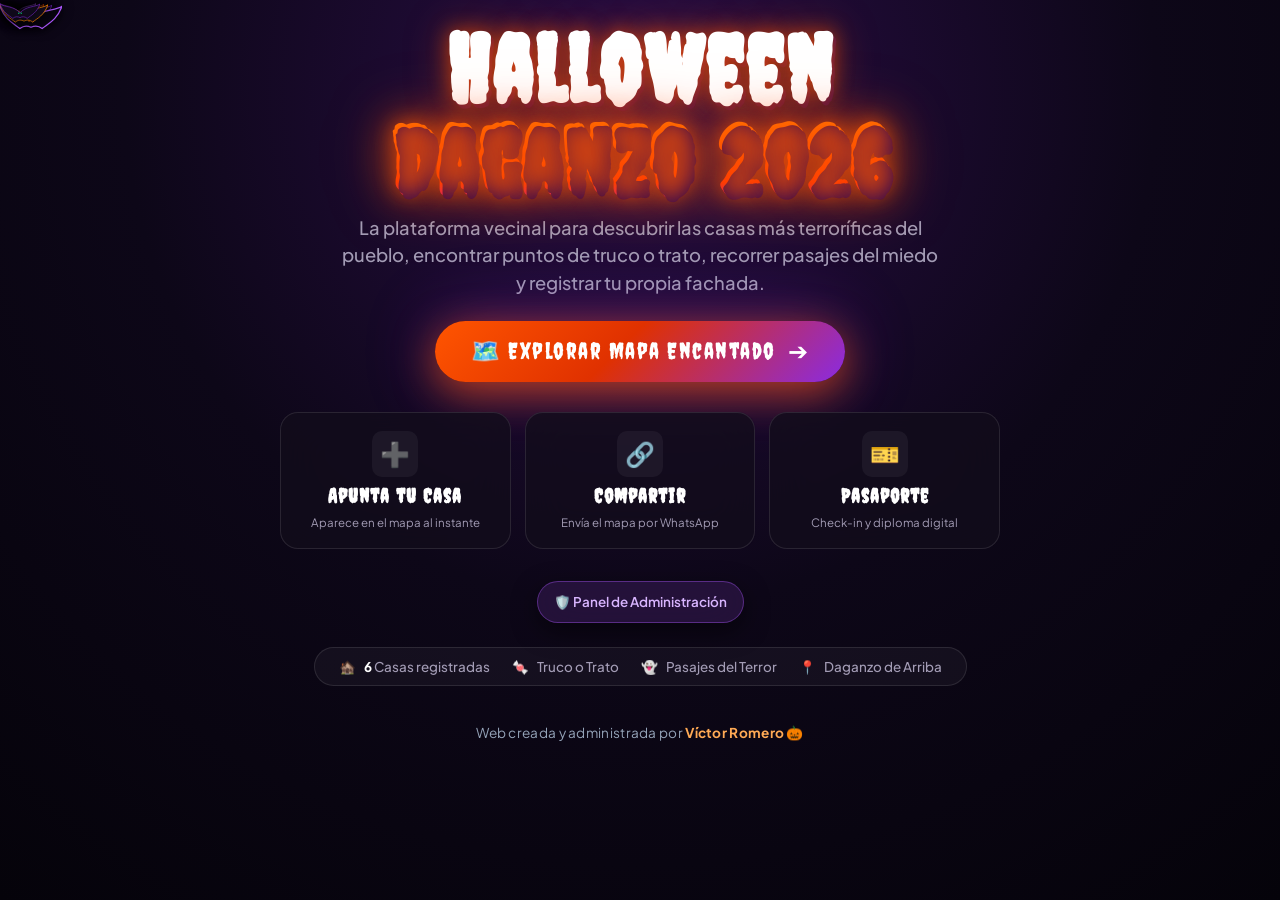
==== commit cd5c9eda: "🎃 Eliminado sistema de concurso y votaciones - Enfoque 100% ruta y mapa vecinal" ====
--- a/index.html
+++ b/index.html
@@ -132,12 +132,6 @@
           <h3>Pasaporte</h3>
           <p>Check-in y diploma digital</p>
         </div>
-
-        <div id="btnHomePodio" class="hero-action-card">
-          <div class="hero-action-icon" style="color: var(--gold-star);">🏆</div>
-          <h3>Podio Vecinal</h3>
-          <p>Votaciones y ranking en vivo</p>
-        </div>
       </div>
 
       <!-- BOTÓN ADMIN DISCRETO -->
@@ -263,16 +257,7 @@
             </div>
           </button>
 
-          <!-- 5. Salón de la Fama -->
-          <button id="optPodio" type="button" class="options-menu-item">
-            <div class="opt-icon-badge opt-badge-yellow">🏆</div>
-            <div class="opt-text-wrap">
-              <div class="opt-title">Salón de la Fama</div>
-              <div class="opt-desc">Ranking de las casas más votadas y terroríficas</div>
-            </div>
-          </button>
-
-          <!-- 6. Pasaporte y Diploma -->
+          <!-- 5. Pasaporte y Diploma -->
           <button id="optPassport" type="button" class="options-menu-item">
             <div class="opt-icon-badge opt-badge-green">📜</div>
             <div class="opt-text-wrap">
@@ -316,7 +301,6 @@
           <button class="tag-pill" data-filter="caramelos">🍬 Caramelos</button>
           <button class="tag-pill" data-filter="terror">👻 Pasajes</button>
           <button class="tag-pill" data-filter="infantil">👶 Peques</button>
-          <button class="tag-pill" data-filter="concurso">🏆 Concurso</button>
         </div>
       </div>
 
@@ -369,7 +353,6 @@
 
           <div class="flyout-chips-row">
             <span id="cardHours" class="chip-stat">🕒 19:00 - 22:30</span>
-            <span id="cardVotes" class="chip-stat" style="color: var(--gold-star);">⭐ 0 votos</span>
           </div>
 
           <p id="cardDesc" class="flyout-desc">Descripción...</p>
@@ -381,9 +364,6 @@
           <div class="flyout-actions">
             <button id="btnCardCheckin" class="btn-flyout-checkin">
               <span>🎃 Marcar Visitada</span>
-            </button>
-            <button id="btnCardVote" class="btn-flyout-vote">
-              <span>⭐ Votar</span>
             </button>
           </div>
         </div>
@@ -889,18 +869,12 @@
             <option value="caramelos">🍬 Caramelos / Truco o Trato</option>
             <option value="terror">👻 Pasaje Terror</option>
             <option value="infantil">👶 Para Peques</option>
-            <option value="concurso">🏆 En Concurso</option>
           </select>
         </div>
 
         <div class="input-row">
           <label for="editHours">Horario:</label>
           <input type="text" id="editHours" name="editHours" class="form-control-input">
-        </div>
-
-        <div class="input-row">
-          <label for="editVotes">Votos:</label>
-          <input type="number" id="editVotes" name="editVotes" class="form-control-input">
         </div>
 
         <div class="input-row">
@@ -958,25 +932,7 @@
     </div>
   </div>
 
-  <!-- ========================================================
-       MODAL 5: SALÓN DE LA FAMA (PODIO)
-       ======================================================== -->
-  <div id="modalPodio" class="modal-backdrop">
-    <div class="modal-sheet">
-      <div class="modal-top">
-        <h2><span>🏆</span> Salón de la Fama Vecinal</h2>
-        <button class="btn-modal-close">&times;</button>
-      </div>
-
-      <p style="font-size: 0.82rem; color: var(--text-muted); margin-bottom: 14px;">
-        Las decoraciones más votadas por los vecinos en tiempo real durante Halloween:
-      </p>
-
-      <div id="podiumList" class="admin-houses-list">
-        <!-- Renderizado dinámicamente -->
-      </div>
-    </div>
-  </div>
+
 
   <!-- ========================================================
        MODAL 6: COMPARTIR MAPA (WHATSAPP, COPIAR, RRSS)
--- a/styles.css
+++ b/styles.css
@@ -392,10 +392,10 @@
 /* Tarjetas de Acción de Cristal con Telarañas */
 .hero-cards-grid {
   display: grid;
-  grid-template-columns: repeat(4, 1fr);
+  grid-template-columns: repeat(3, 1fr);
   gap: 14px;
   width: 100%;
-  max-width: 820px;
+  max-width: 720px;
   margin-bottom: 32px;
 }
 
@@ -1221,10 +1221,6 @@
   box-shadow: 0 0 20px var(--toxic-green-glow);
 }
 
-.pin-cat-concurso {
-  background: linear-gradient(135deg, #f59e0b, #b45309);
-  box-shadow: 0 0 22px rgba(245, 158, 11, 0.7);
-}
 
 .pin-inner-emoji {
   transform: rotate(45deg);
@@ -1530,26 +1526,6 @@
   transform: translateY(-1px);
 }
 
-.btn-flyout-vote {
-  background: rgba(255, 255, 255, 0.07);
-  border: 1px solid var(--border-glass);
-  color: #fff;
-  border-radius: var(--radius-md);
-  padding: 11px 16px;
-  font-family: var(--font-spooky);
-  font-size: 1.15rem;
-  letter-spacing: 1px;
-  cursor: pointer;
-  display: flex;
-  align-items: center;
-  gap: 6px;
-  transition: all 0.2s;
-  min-height: 44px;
-}
-
-.btn-flyout-vote:hover {
-  background: rgba(255, 255, 255, 0.15);
-}
 
 /* ========================================================
    MODALES (ESTILO CYBER-GOTHIC MODERNO)
@@ -2985,7 +2961,7 @@
     flex-shrink: 0;
   }
 
-  .btn-flyout-checkin, .btn-flyout-vote {
+  .btn-flyout-checkin {
     padding: 10px 12px;
     font-size: 1rem;
     min-height: 44px;
@@ -3030,7 +3006,7 @@
   }
 
   .hero-cards-grid {
-    grid-template-columns: repeat(2, 1fr);
+    grid-template-columns: repeat(3, 1fr);
     gap: 8px;
     width: 100%;
   }
